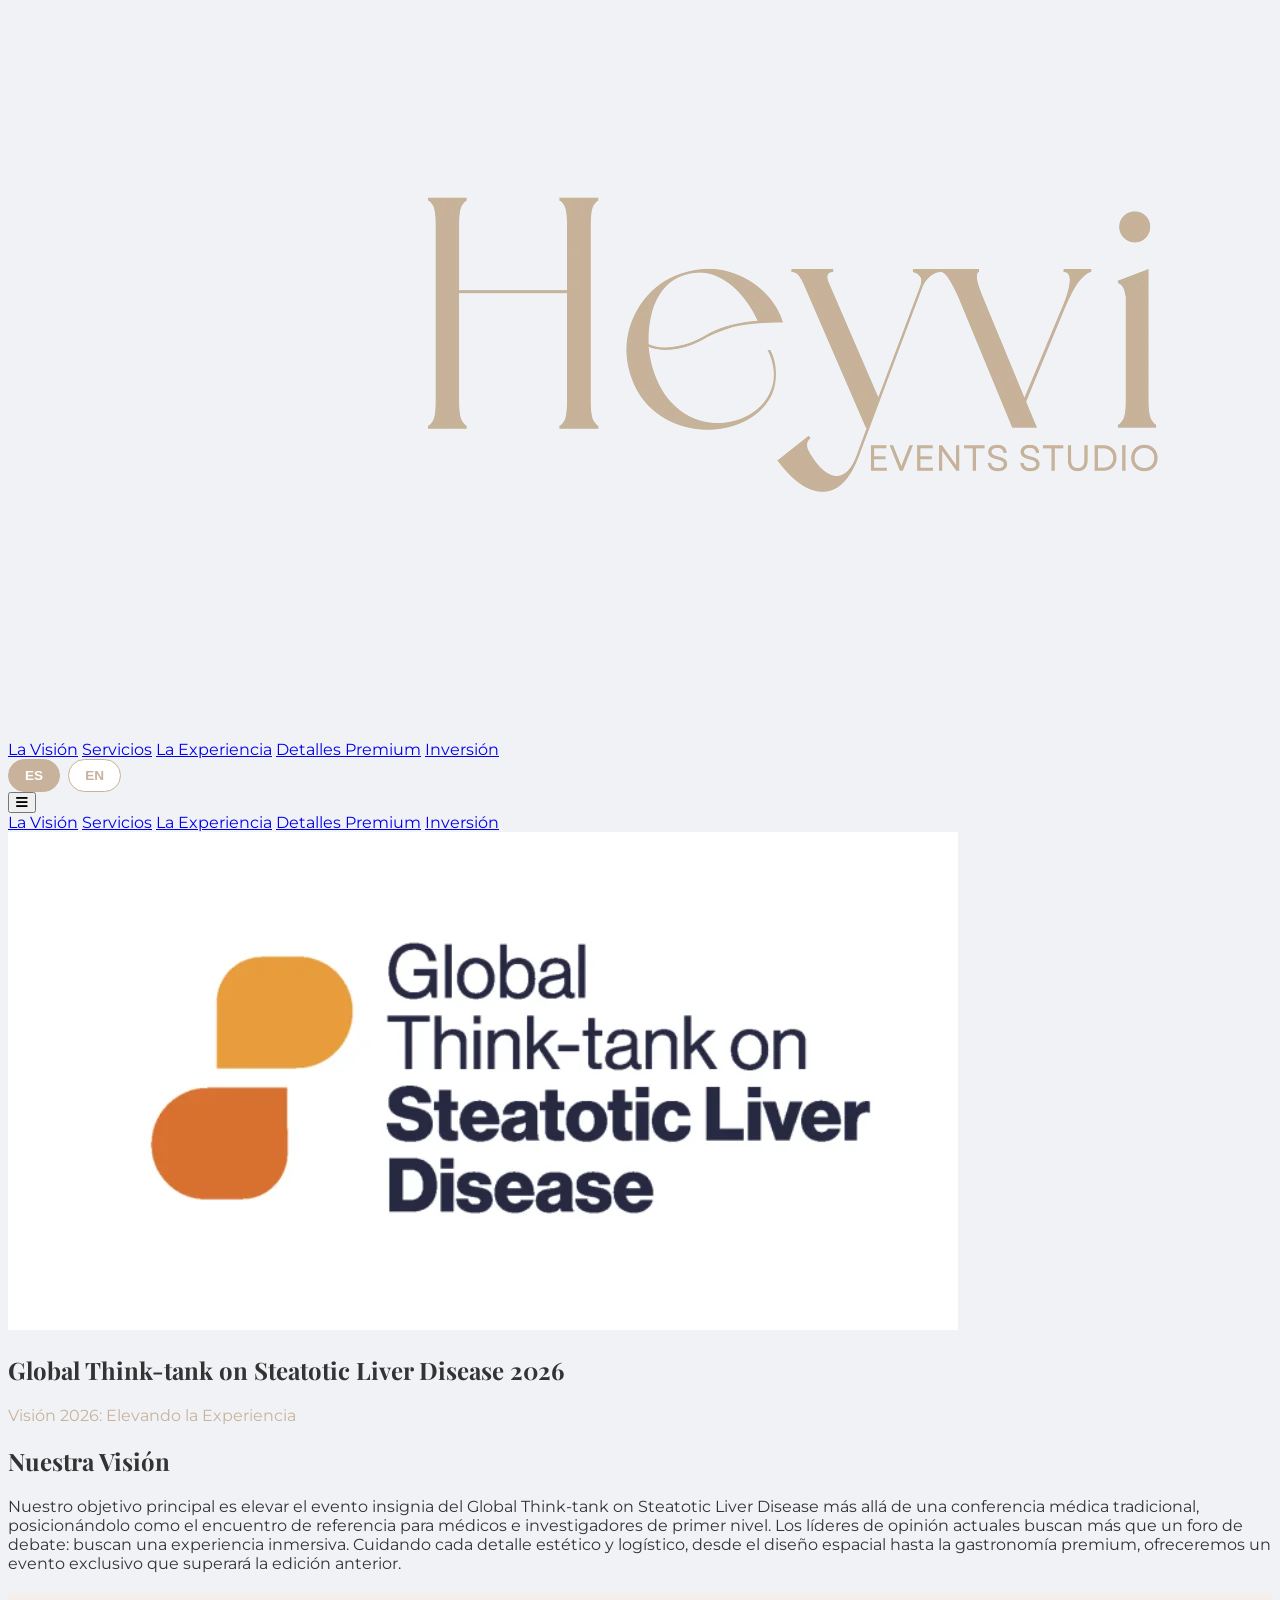
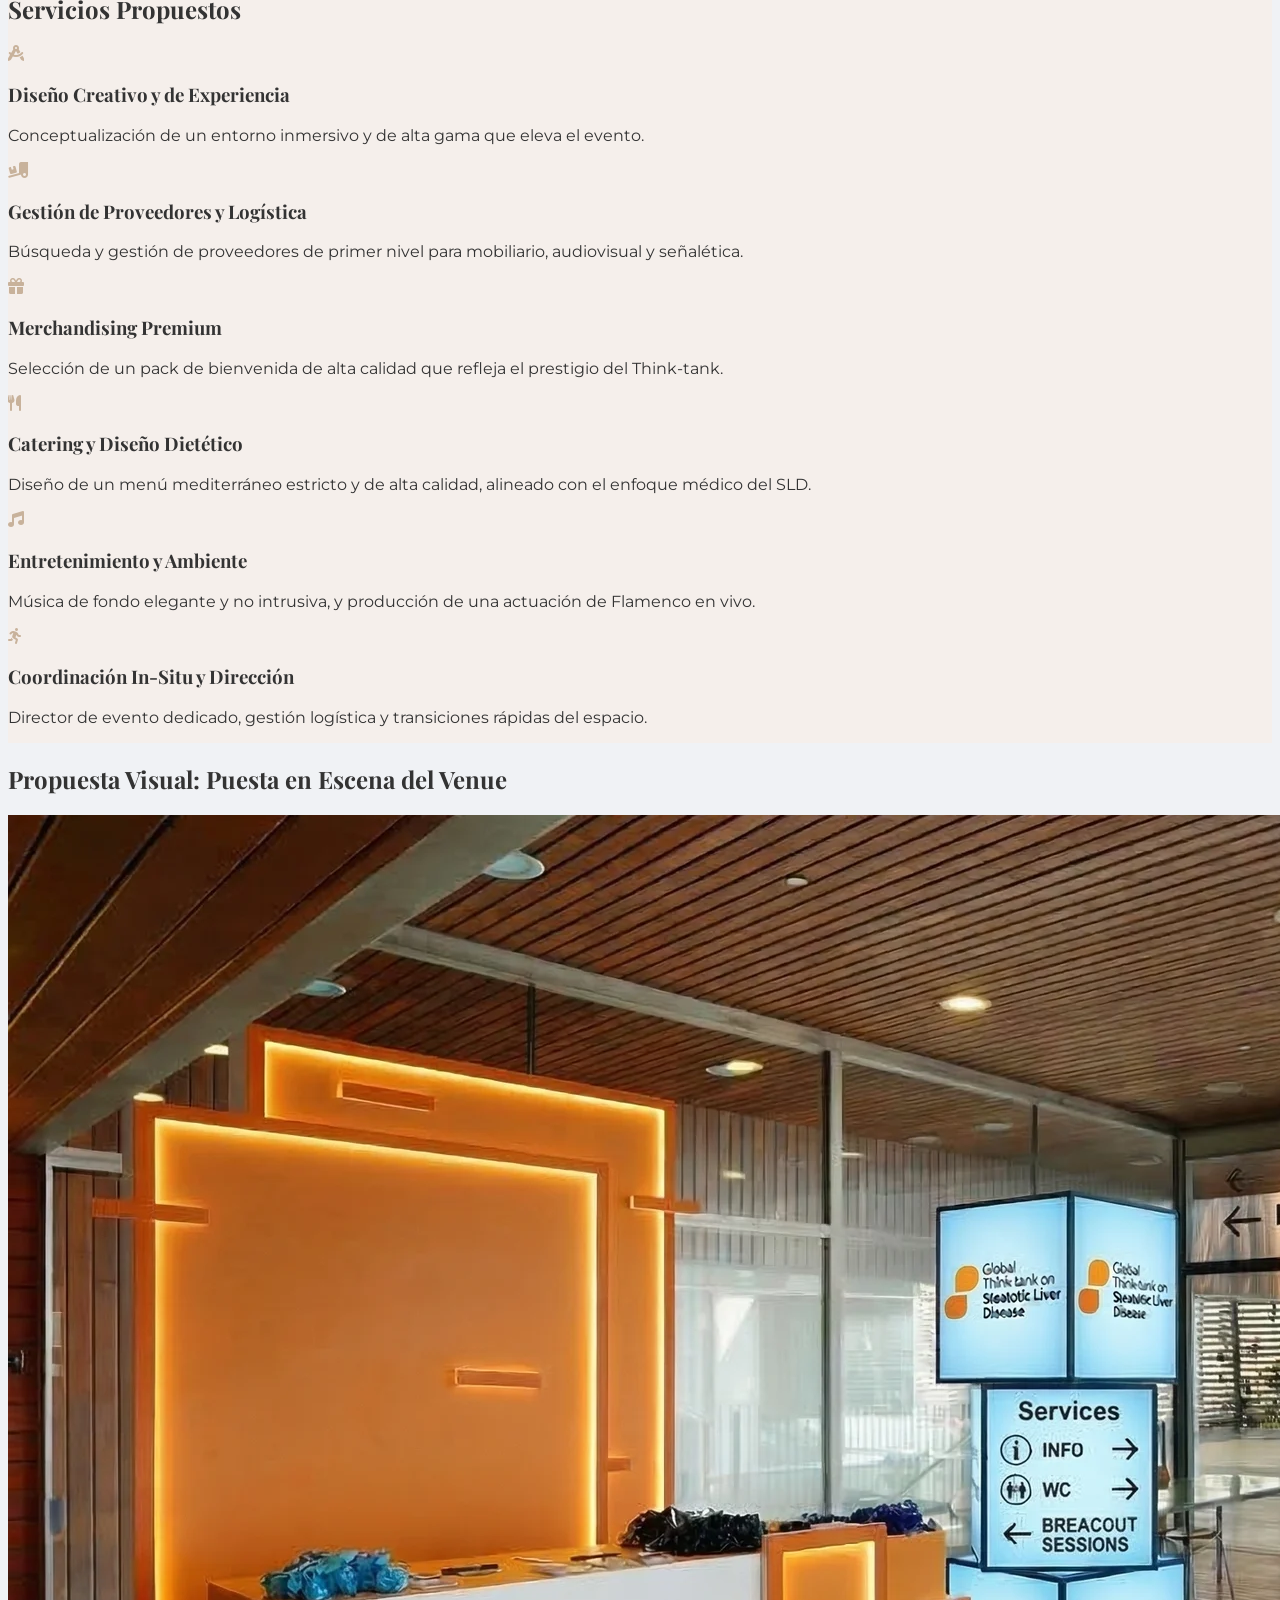
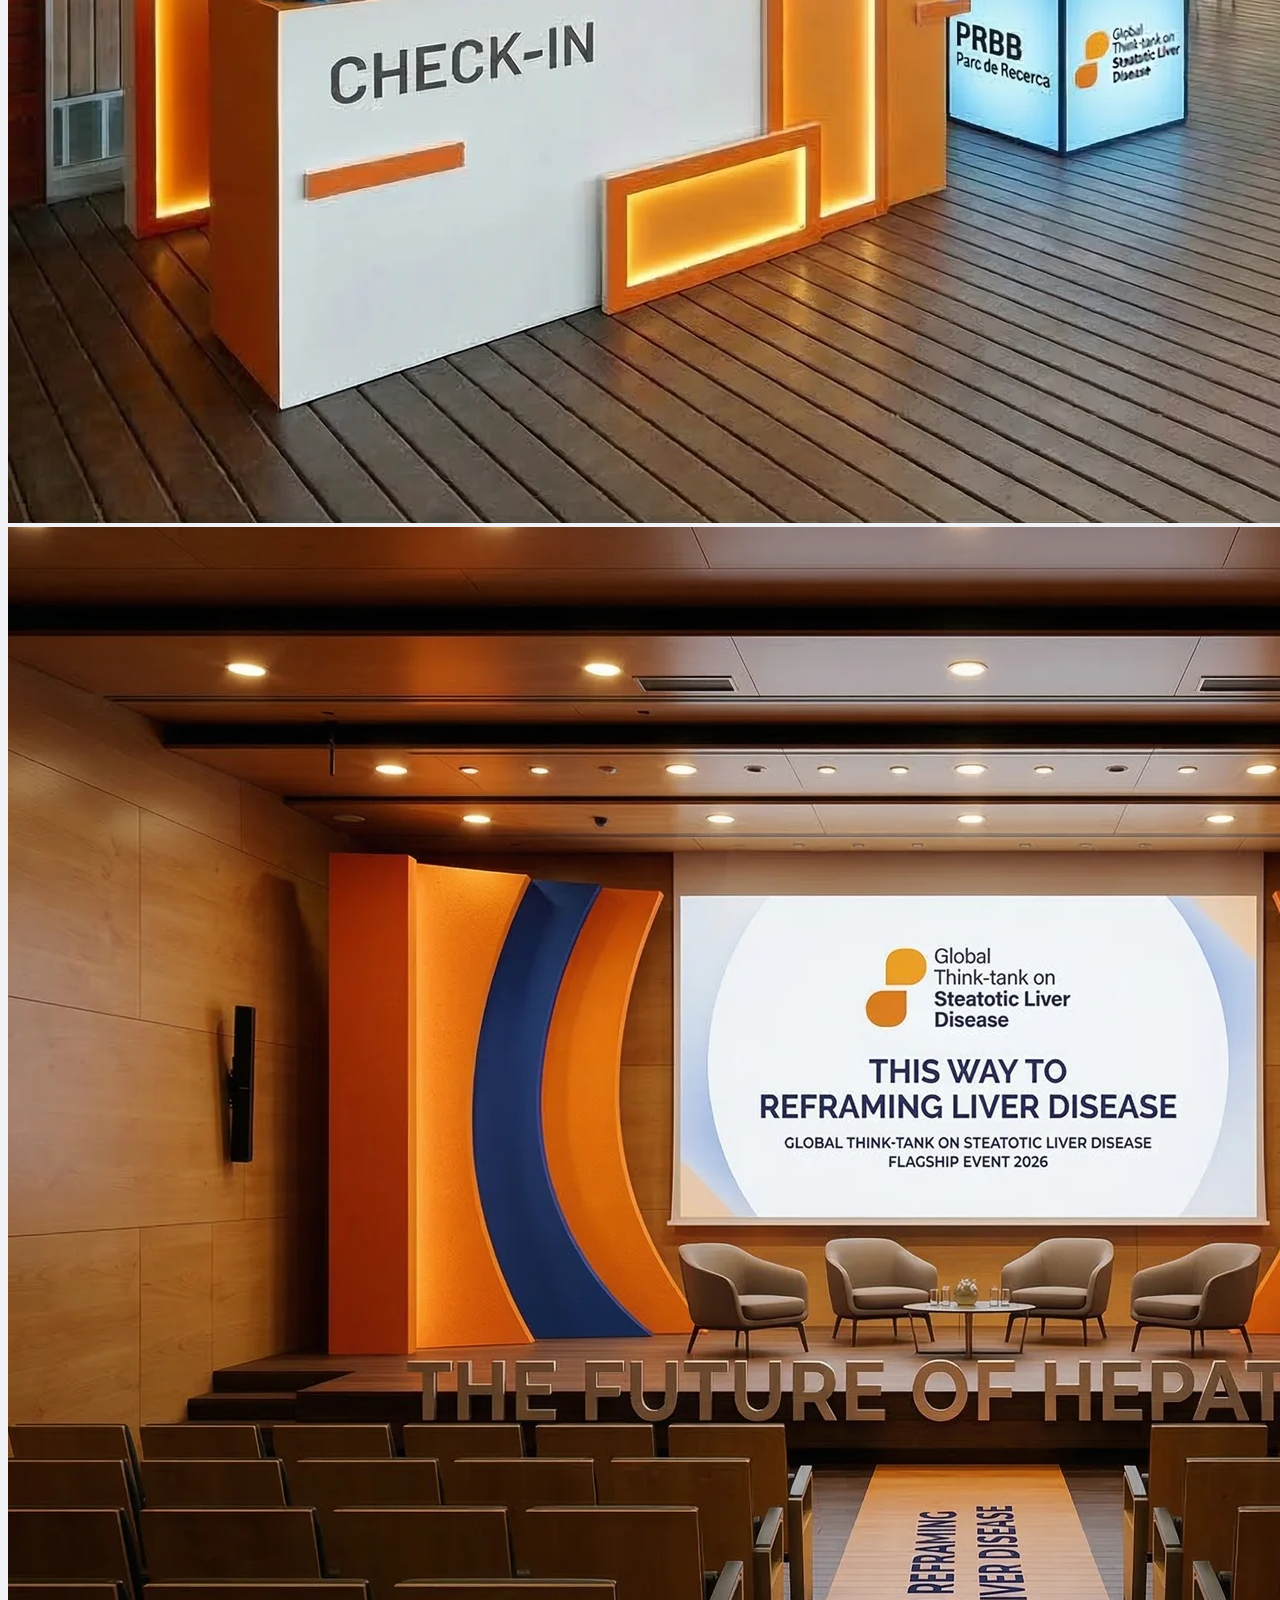
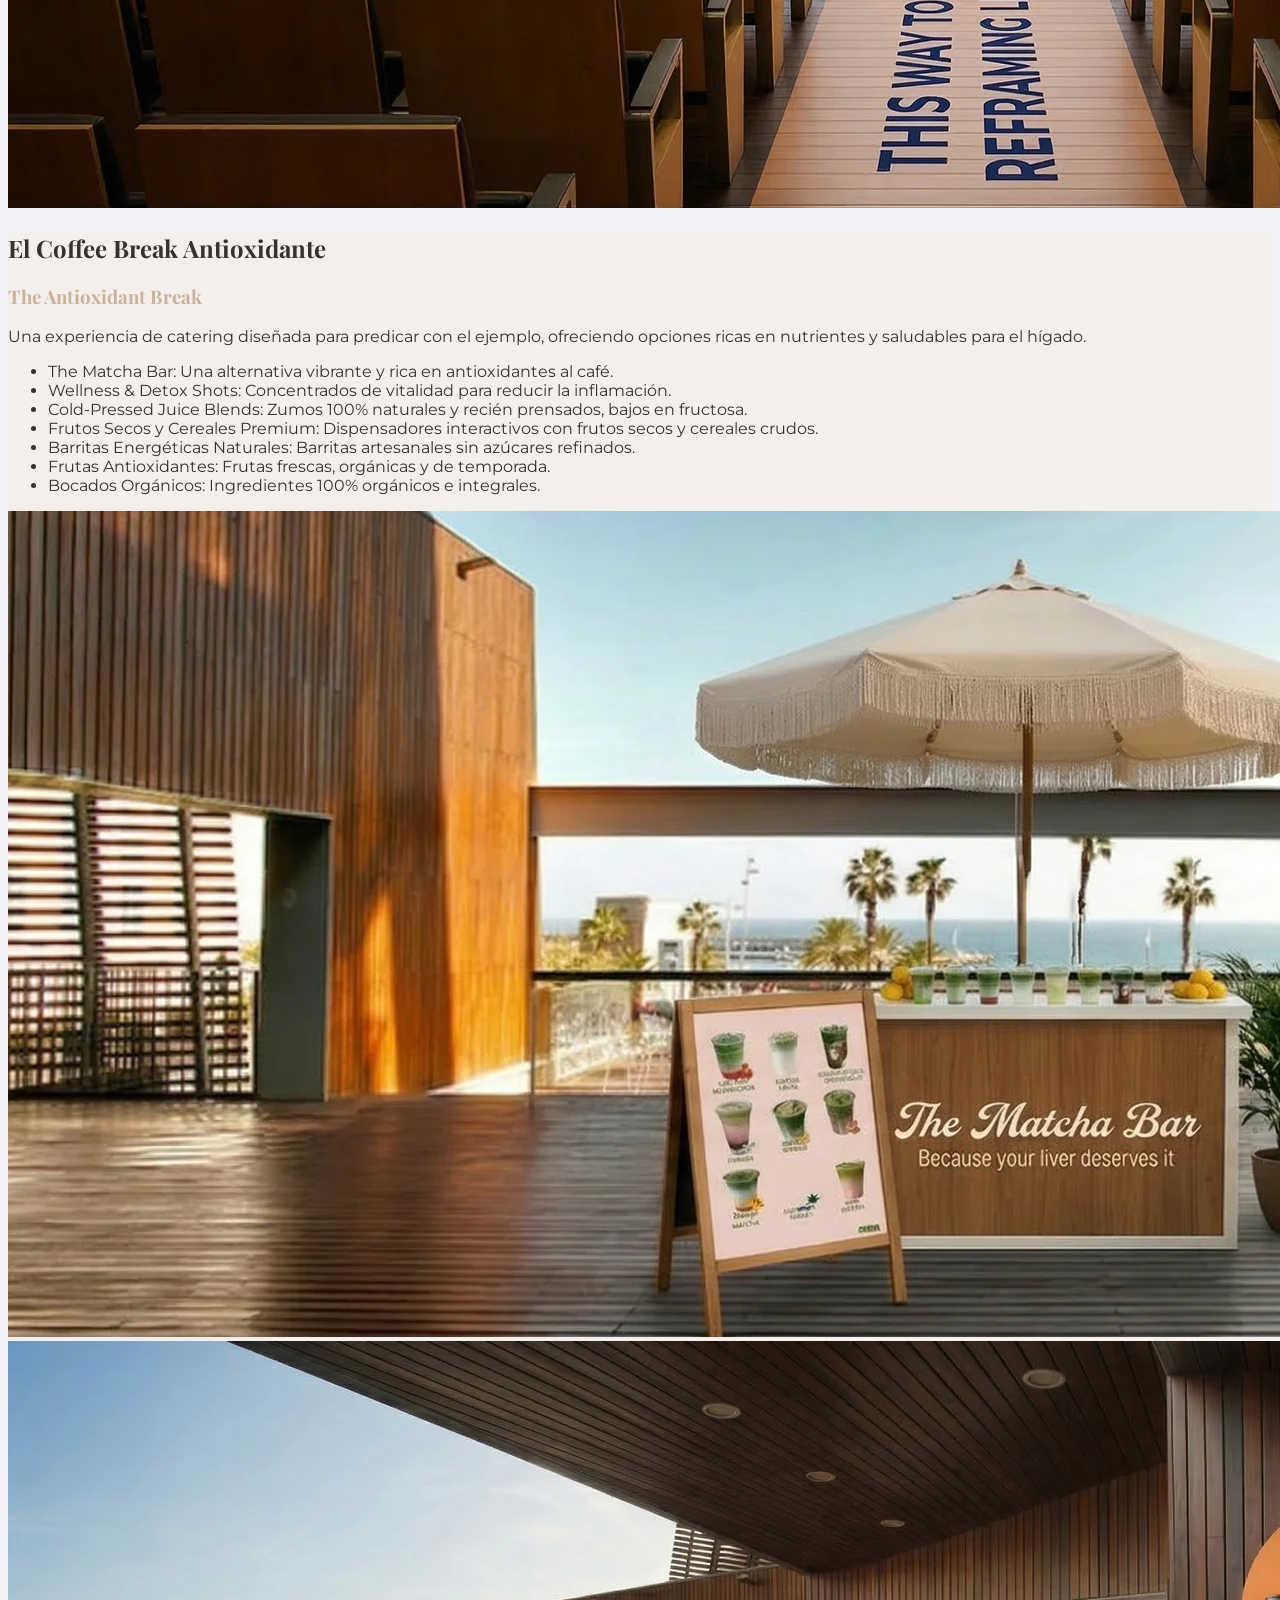
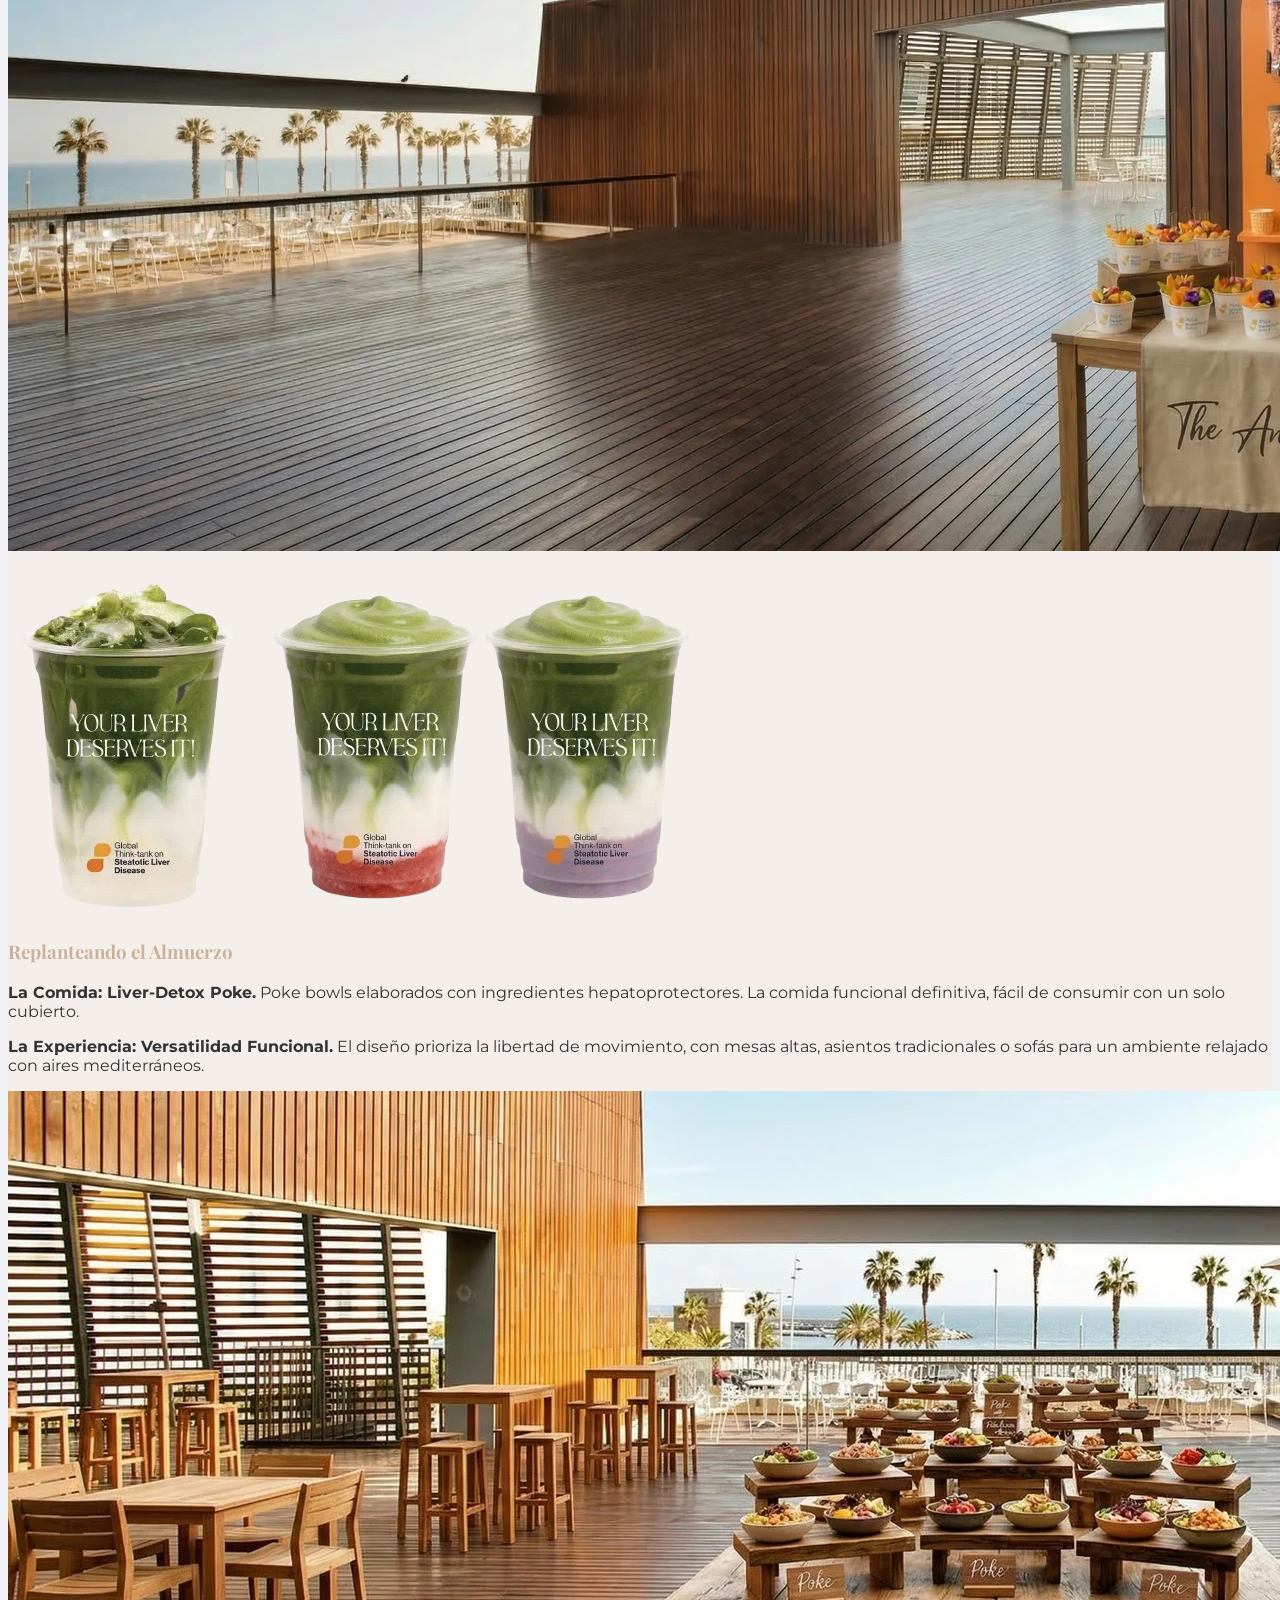
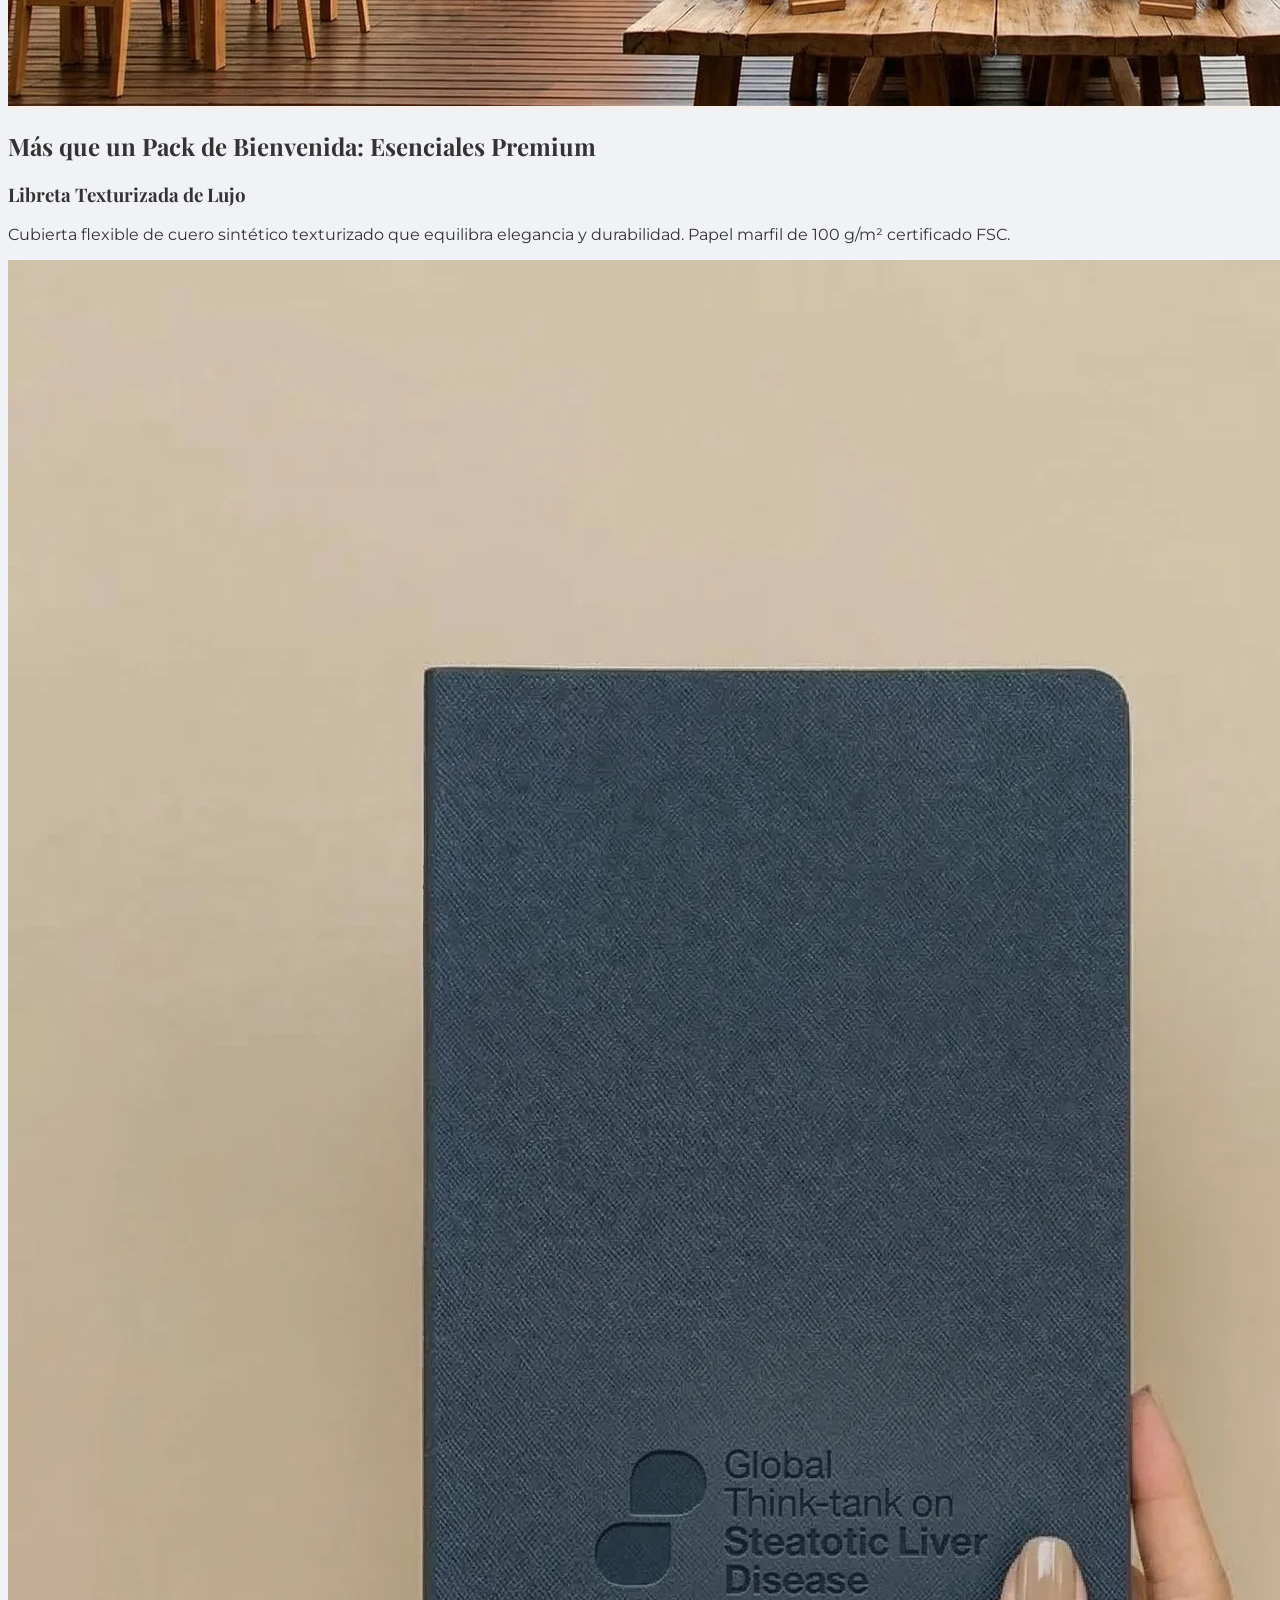
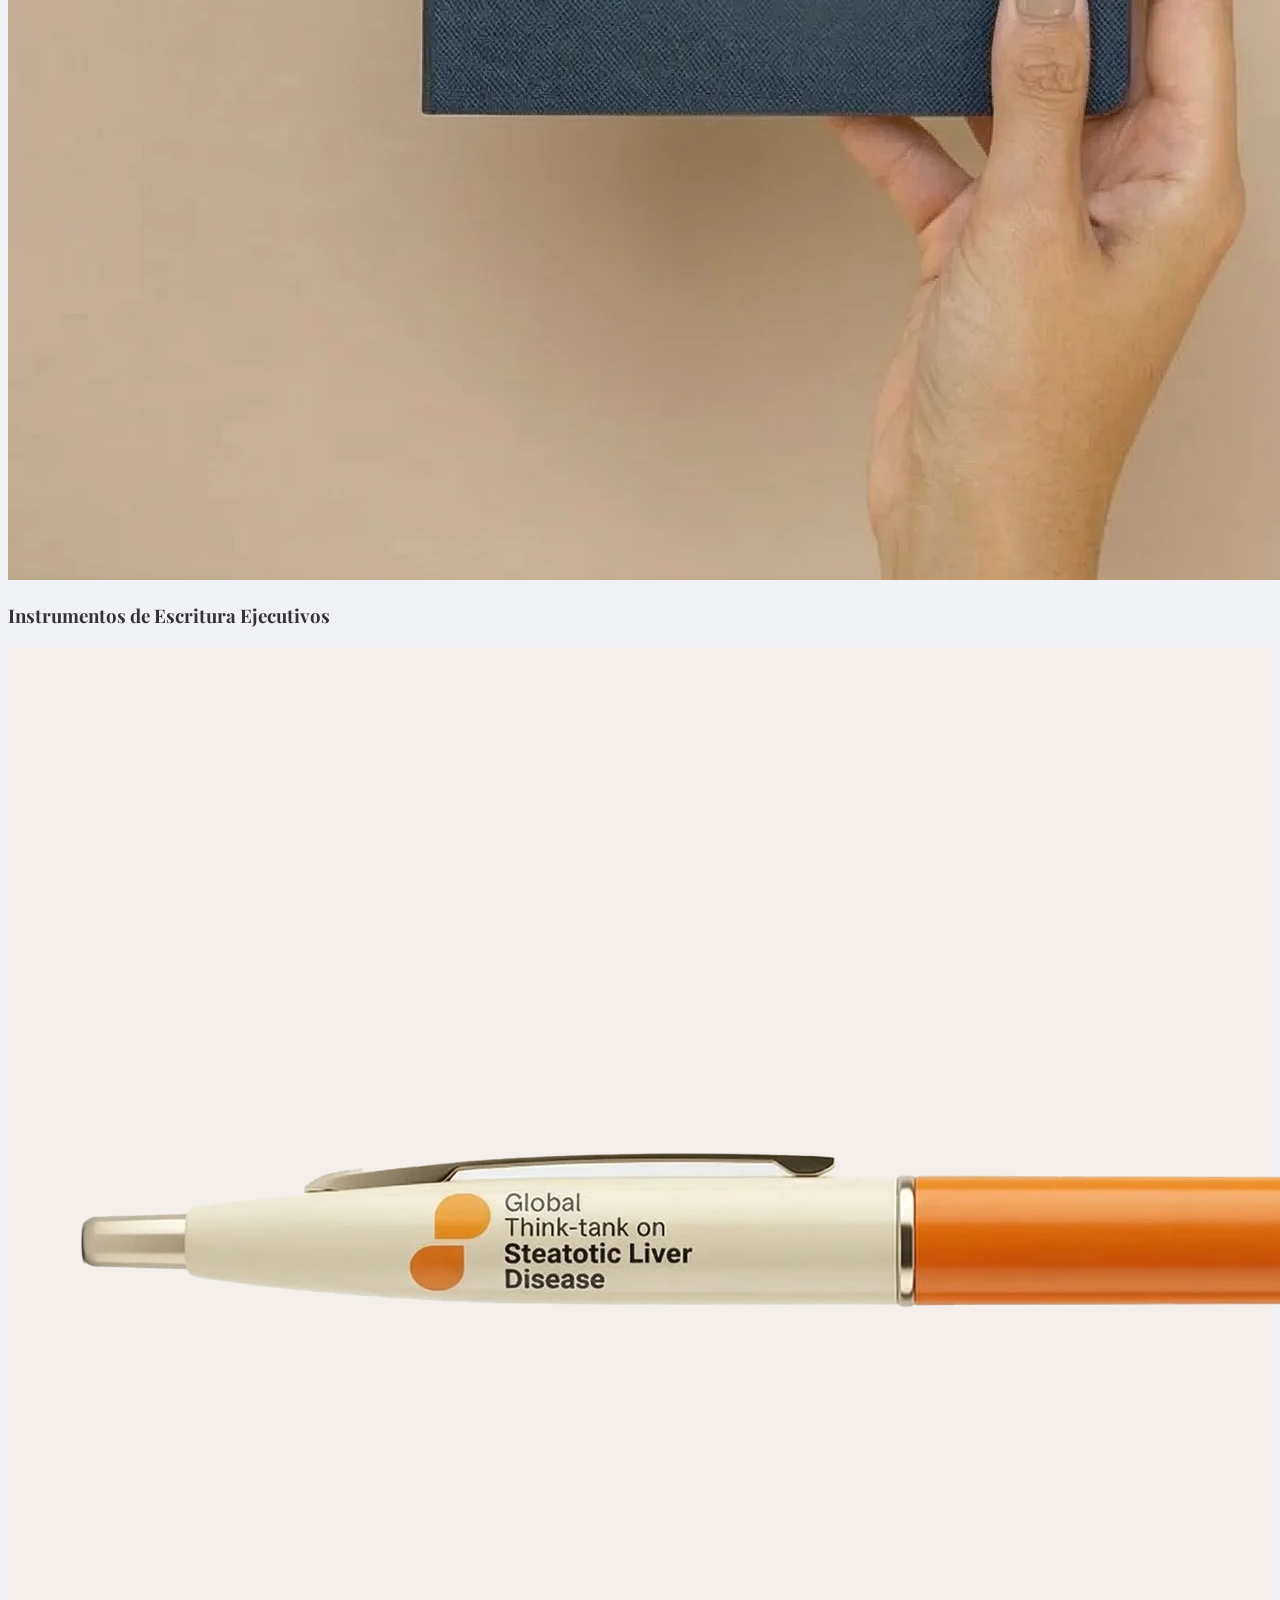
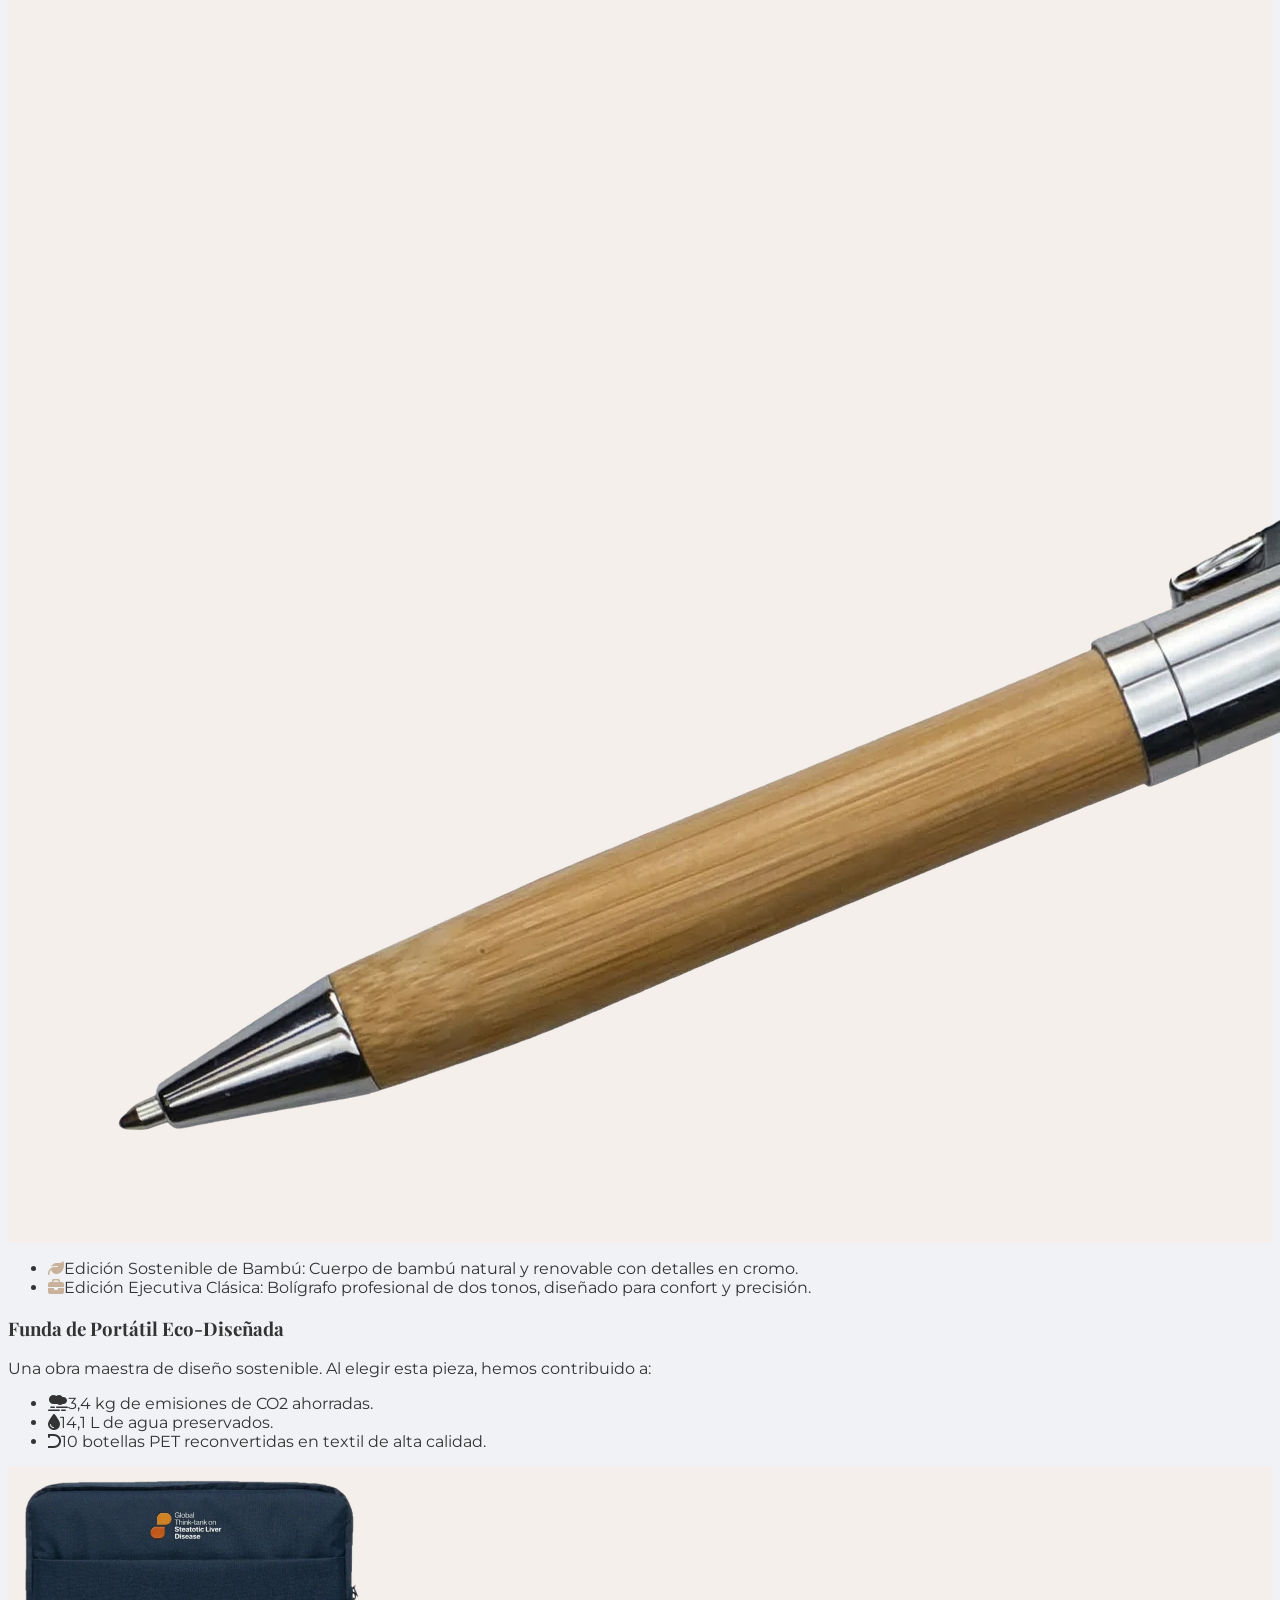
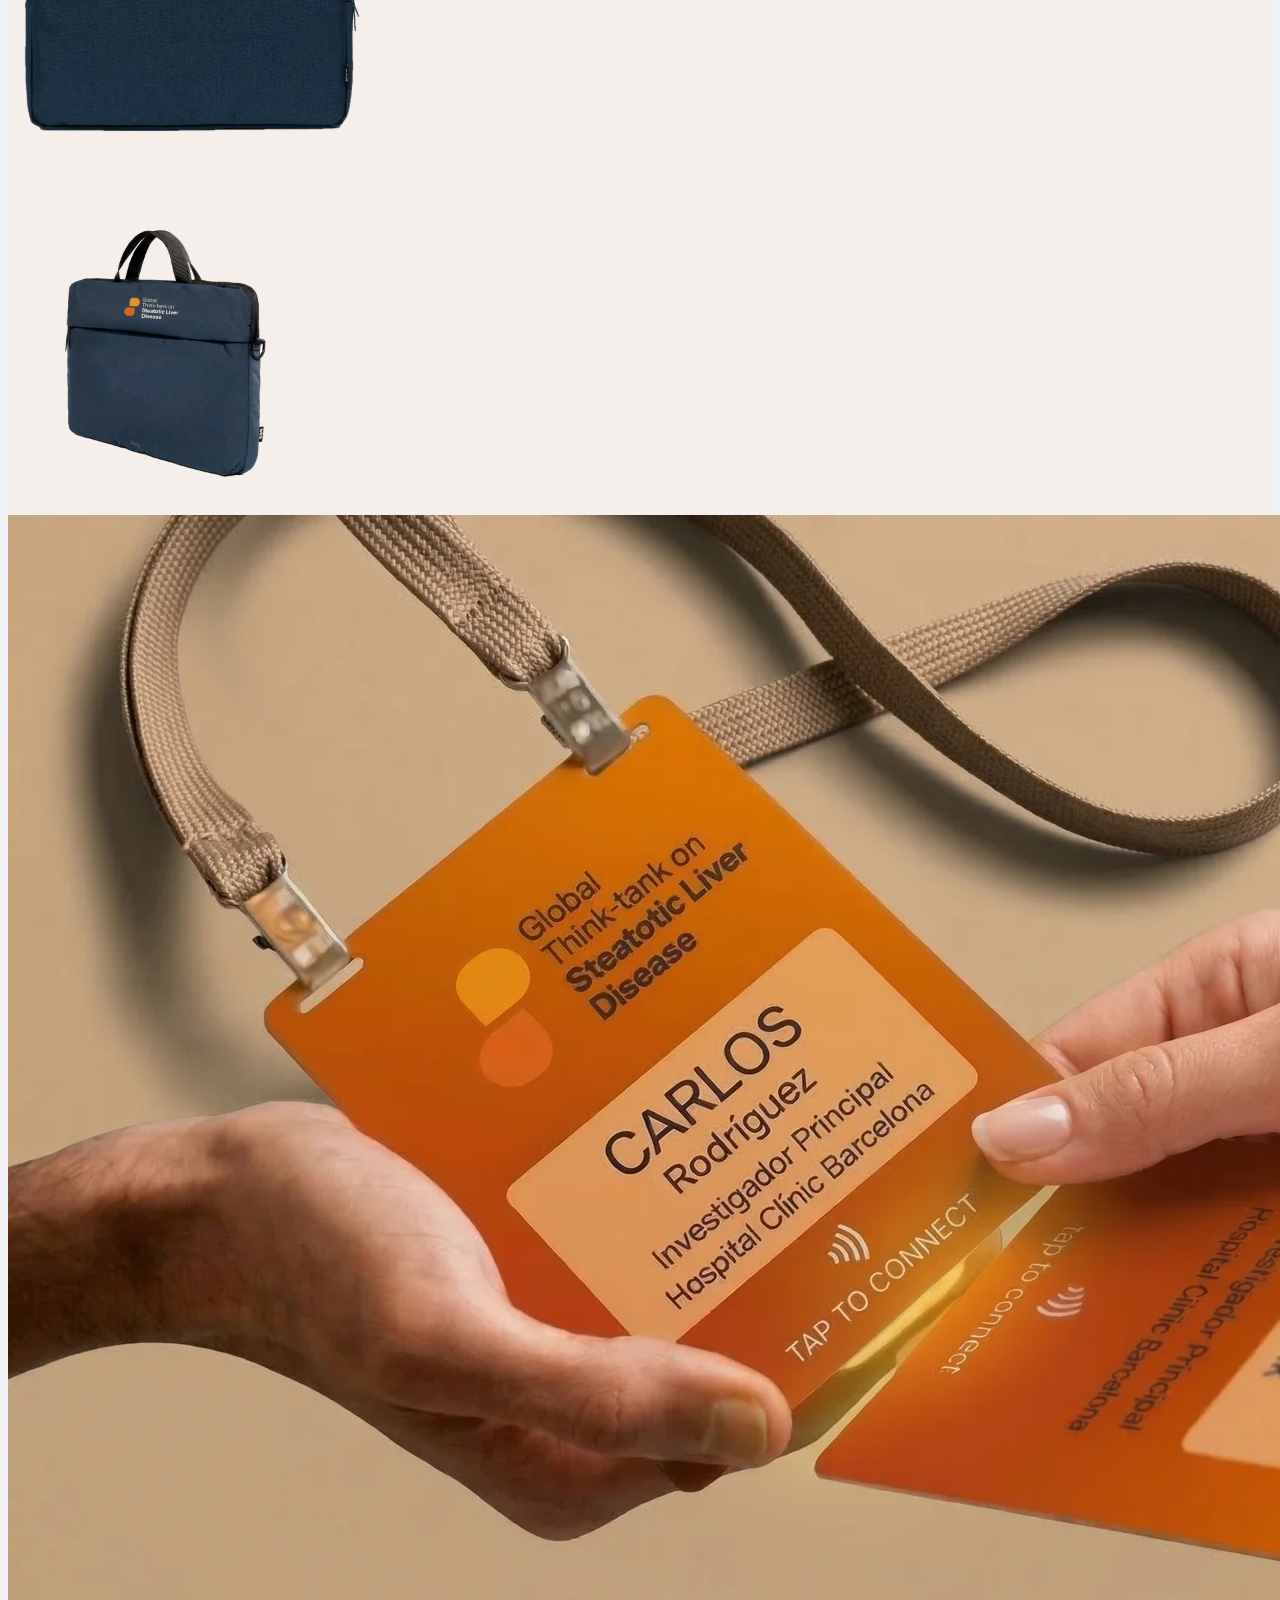
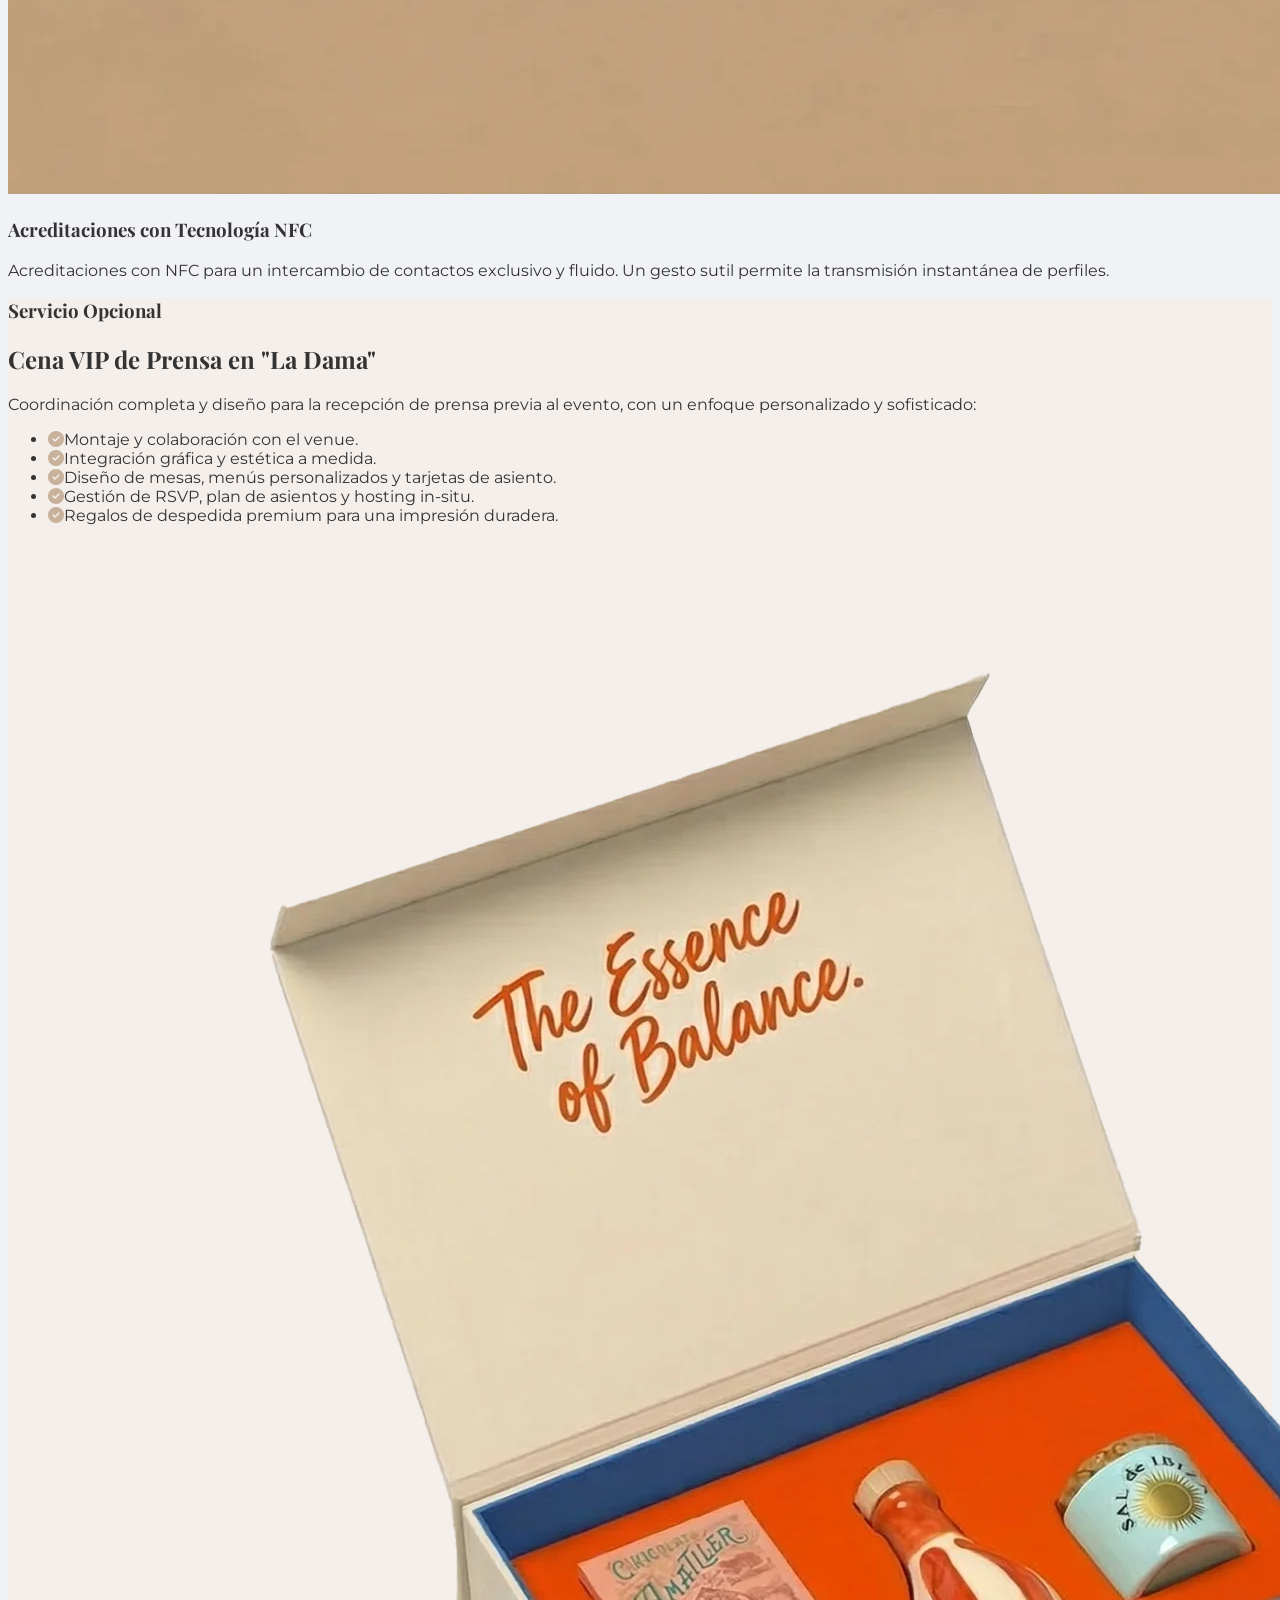
==== index.html @ f517fd7b "v1 propuesta" ====
<!DOCTYPE html>
<html lang="es" class="scroll-smooth">

<head>
    <meta charset="UTF-8">
    <meta name="viewport" content="width=device-width, initial-scale=1.0">
    <title>Propuesta de Evento | Global Think-tank on Steatotic Liver Disease 2026 - HEYVI</title>
    <script src="https://cdn.tailwindcss.com"></script>
    <link
        href="https://fonts.googleapis.com/css2?family=Playfair+Display:ital,wght@0,400;0,600;0,700;1,400&family=Montserrat:wght@300;400;500;600;700&display=swap"
        rel="stylesheet">
    <link rel="stylesheet" href="https://cdnjs.cloudflare.com/ajax/libs/font-awesome/6.4.0/css/all.min.css">
    <link rel="stylesheet" href="css/style.css?v=3">
</head>

<body class="antialiased">

    <!-- HEADER -->
    <header class="bg-white/80 backdrop-blur-md shadow-sm sticky top-0 z-50">
        <div class="container mx-auto px-6 py-3 flex justify-between items-center">
            <a href="#">
                <img src="img/heyvi-logo.webp?v=3" alt="HEYVI Logo" class="h-28">
            </a>
            <nav class="hidden md:flex items-center space-x-8">
                <a href="#vision" class="text-gray-600 hover:text-heyvi transition-colors" data-i18n="nav_vision">La
                    Visión</a>
                <a href="#services" class="text-gray-600 hover:text-heyvi transition-colors"
                    data-i18n="nav_services">Servicios</a>
                <a href="#experience" class="text-gray-600 hover:text-heyvi transition-colors"
                    data-i18n="nav_experience">La Experiencia</a>
                <a href="#premium" class="text-gray-600 hover:text-heyvi transition-colors"
                    data-i18n="nav_premium">Detalles Premium</a>
                <a href="#investment" class="text-gray-600 hover:text-heyvi transition-colors"
                    data-i18n="nav_investment">Inversión</a>
            </nav>
            <div class="lang-switch">
                <button id="lang-es" class="active">ES</button>
                <button id="lang-en">EN</button>
            </div>
            <button id="mobile-menu-btn" class="md:hidden">
                <i class="fas fa-bars text-2xl"></i>
            </button>
        </div>
        <!-- Mobile menu -->
        <nav id="mobile-menu" class="hidden md:hidden bg-white border-t border-gray-100 px-6 py-4 space-y-3">
            <a href="#vision" class="block text-gray-600 hover:text-heyvi transition-colors" data-i18n="nav_vision">La
                Visión</a>
            <a href="#services" class="block text-gray-600 hover:text-heyvi transition-colors"
                data-i18n="nav_services">Servicios</a>
            <a href="#experience" class="block text-gray-600 hover:text-heyvi transition-colors"
                data-i18n="nav_experience">La Experiencia</a>
            <a href="#premium" class="block text-gray-600 hover:text-heyvi transition-colors"
                data-i18n="nav_premium">Detalles Premium</a>
            <a href="#investment" class="block text-gray-600 hover:text-heyvi transition-colors"
                data-i18n="nav_investment">Inversión</a>
        </nav>
    </header>

    <main>
        <!-- HERO SECTION -->
        <section id="hero" class="relative text-center py-20 md:py-32 px-4 bg-white">
            <div class="absolute top-0 left-0 w-full h-full bg-cover bg-center opacity-5"
                style="background-image: url('img/evento/Escenario.webp?v=3');"></div>
            <div class="relative z-10 max-w-4xl mx-auto">
                <img src="img/evento/Logo evento.webp?v=3" alt="Global Think-tank Logo"
                    class="h-32 md:h-40 mx-auto mb-6">
                <h1 class="section-title text-4xl md:text-6xl font-bold text-gray-900 mb-4">Global Think-tank on
                    Steatotic Liver Disease 2026</h1>
                <p class="text-xl md:text-2xl text-heyvi italic" data-i18n="hero_subtitle">Visión 2026: Elevando la
                    Experiencia</p>
            </div>
        </section>

        <!-- THE VISION -->
        <section id="vision" class="py-20 px-6 bg-white">
            <div class="max-w-4xl mx-auto text-center">
                <h2 class="section-title text-3xl md:text-4xl font-bold mb-6" data-i18n="vision_title">Nuestra Visión
                </h2>
                <p class="text-lg text-gray-600 leading-relaxed" data-i18n="vision_text">
                    Nuestro objetivo principal es elevar el evento insignia del Global Think-tank on Steatotic Liver
                    Disease más allá de una conferencia médica tradicional, posicionándolo como el encuentro de
                    referencia para médicos e investigadores de primer nivel. Los líderes de opinión actuales buscan más
                    que un foro de debate: buscan una experiencia inmersiva. Cuidando cada detalle estético y logístico,
                    desde el diseño espacial hasta la gastronomía premium, ofreceremos un evento exclusivo que superará
                    la edición anterior.
                </p>
            </div>
        </section>

        <!-- CORE SERVICES -->
        <section id="services" class="py-20 px-6 bg-background-light">
            <div class="max-w-6xl mx-auto">
                <h2 class="section-title text-3xl md:text-4xl font-bold text-center mb-12" data-i18n="services_title">
                    Servicios Propuestos</h2>
                <div class="grid md:grid-cols-2 lg:grid-cols-3 gap-8">
                    <div class="service-card bg-white p-8 rounded-lg shadow-sm">
                        <i class="fas fa-drafting-compass text-3xl text-heyvi mb-4"></i>
                        <h3 class="text-xl font-semibold mb-2" data-i18n="svc_design_title">Diseño Creativo y de
                            Experiencia</h3>
                        <p class="text-gray-600" data-i18n="svc_design_text">Conceptualización de un entorno inmersivo y
                            de alta gama que eleva el evento.</p>
                    </div>
                    <div class="service-card bg-white p-8 rounded-lg shadow-sm">
                        <i class="fas fa-truck-loading text-3xl text-heyvi mb-4"></i>
                        <h3 class="text-xl font-semibold mb-2" data-i18n="svc_logistics_title">Gestión de Proveedores y
                            Logística</h3>
                        <p class="text-gray-600" data-i18n="svc_logistics_text">Búsqueda y gestión de proveedores de
                            primer nivel para mobiliario, audiovisual y señalética.</p>
                    </div>
                    <div class="service-card bg-white p-8 rounded-lg shadow-sm">
                        <i class="fas fa-gift text-3xl text-heyvi mb-4"></i>
                        <h3 class="text-xl font-semibold mb-2" data-i18n="svc_merch_title">Merchandising Premium</h3>
                        <p class="text-gray-600" data-i18n="svc_merch_text">Selección de un pack de bienvenida de alta
                            calidad que refleja el prestigio del Think-tank.</p>
                    </div>
                    <div class="service-card bg-white p-8 rounded-lg shadow-sm">
                        <i class="fas fa-utensils text-3xl text-heyvi mb-4"></i>
                        <h3 class="text-xl font-semibold mb-2" data-i18n="svc_catering_title">Catering y Diseño
                            Dietético</h3>
                        <p class="text-gray-600" data-i18n="svc_catering_text">Diseño de un menú mediterráneo estricto y
                            de alta calidad, alineado con el enfoque médico del SLD.</p>
                    </div>
                    <div class="service-card bg-white p-8 rounded-lg shadow-sm">
                        <i class="fas fa-music text-3xl text-heyvi mb-4"></i>
                        <h3 class="text-xl font-semibold mb-2" data-i18n="svc_ambiance_title">Entretenimiento y Ambiente
                        </h3>
                        <p class="text-gray-600" data-i18n="svc_ambiance_text">Música de fondo elegante y no intrusiva,
                            y producción de una actuación de Flamenco en vivo.</p>
                    </div>
                    <div class="service-card bg-white p-8 rounded-lg shadow-sm">
                        <i class="fas fa-running text-3xl text-heyvi mb-4"></i>
                        <h3 class="text-xl font-semibold mb-2" data-i18n="svc_onsite_title">Coordinación In-Situ y
                            Dirección</h3>
                        <p class="text-gray-600" data-i18n="svc_onsite_text">Director de evento dedicado, gestión
                            logística y transiciones rápidas del espacio.</p>
                    </div>
                </div>
            </div>
        </section>

        <!-- VISUAL PROPOSAL -->
        <section id="visuals" class="py-20 px-6 bg-white">
            <div class="max-w-6xl mx-auto">
                <h2 class="section-title text-3xl md:text-4xl font-bold text-center mb-12" data-i18n="visuals_title">
                    Propuesta Visual: Puesta en Escena del Venue</h2>
                <div class="grid grid-cols-1 md:grid-cols-2 gap-8 items-stretch">
                    <div class="rounded-lg overflow-hidden shadow-lg">
                        <img src="img/evento/Ingreso.webp?v=3" alt="Propuesta de ingreso al evento"
                            class="w-full h-full object-cover cursor-pointer lightbox-trigger">
                    </div>
                    <div class="rounded-lg overflow-hidden shadow-lg">
                        <img src="img/evento/Escenario.webp?v=3" alt="Propuesta de escenario"
                            class="w-full h-full object-cover cursor-pointer lightbox-trigger">
                    </div>
                </div>
            </div>
        </section>

        <!-- CATERING EXPERIENCE -->
        <section id="experience" class="py-20 px-6 bg-background-light">
            <div class="max-w-6xl mx-auto">
                <h2 class="section-title text-3xl md:text-4xl font-bold text-center mb-12" data-i18n="experience_title">
                    El Coffee Break Antioxidante</h2>

                <!-- Antioxidant Break -->
                <div class="grid md:grid-cols-2 gap-12 items-center mb-16">
                    <div>
                        <h3 class="section-title text-2xl text-heyvi mb-4">The Antioxidant Break</h3>
                        <p class="mb-4" data-i18n="antioxidant_intro">Una experiencia de catering diseñada para predicar
                            con el ejemplo, ofreciendo opciones ricas en nutrientes y saludables para el hígado.</p>
                        <ul class="list-disc list-inside text-gray-600 space-y-2">
                            <li><span class="font-semibold">The Matcha Bar:</span> <span data-i18n="matcha_desc">Una
                                    alternativa vibrante y rica en antioxidantes al café.</span></li>
                            <li><span class="font-semibold">Wellness & Detox Shots:</span> <span
                                    data-i18n="shots_desc">Concentrados de vitalidad para reducir la inflamación.</span>
                            </li>
                            <li><span class="font-semibold">Cold-Pressed Juice Blends:</span> <span
                                    data-i18n="juice_desc">Zumos 100% naturales y recién prensados, bajos en
                                    fructosa.</span></li>
                            <li><span class="font-semibold" data-i18n="nuts_label">Frutos Secos y Cereales
                                    Premium:</span>
                                <span data-i18n="nuts_desc">Dispensadores interactivos con frutos secos y cereales
                                    crudos.</span>
                            </li>
                            <li><span class="font-semibold" data-i18n="bars_label">Barritas Energéticas
                                    Naturales:</span>
                                <span data-i18n="bars_desc">Barritas artesanales sin azúcares refinados.</span>
                            </li>
                            <li><span class="font-semibold" data-i18n="fruit_label">Frutas Antioxidantes:</span>
                                <span data-i18n="fruit_desc">Frutas frescas, orgánicas y de temporada.</span>
                            </li>
                            <li><span class="font-semibold" data-i18n="organic_label">Bocados Orgánicos:</span>
                                <span data-i18n="organic_desc">Ingredientes 100% orgánicos e integrales.</span>
                            </li>
                        </ul>
                    </div>
                    <div class="grid grid-cols-2 gap-4">
                        <div class="aspect-square rounded-lg overflow-hidden shadow-md">
                            <img src="img/evento/Matcha Bar.webp?v=3" alt="Matcha Bar"
                                class="w-full h-full object-cover cursor-pointer lightbox-trigger">
                        </div>
                        <div class="aspect-square rounded-lg overflow-hidden shadow-md">
                            <img src="img/evento/Coffee Break.webp?v=3" alt="Mesa de Coffee Break"
                                class="w-full h-full object-cover" style="object-position: right;">
                        </div>
                        <div class="col-span-2 aspect-[2/1] rounded-lg overflow-hidden shadow-md">
                            <img src="img/evento/Matchas.webp?v=3" alt="Vasos de Matcha"
                                class="w-full h-full object-cover cursor-pointer lightbox-trigger">
                        </div>
                    </div>
                </div>

                <!-- Lunch -->
                <div class="grid md:grid-cols-2 gap-12 items-center">
                    <div class="md:order-2">
                        <h3 class="section-title text-2xl text-heyvi mb-4" data-i18n="lunch_title">Replanteando el
                            Almuerzo</h3>
                        <p class="mb-2"><strong class="text-gray-900" data-i18n="lunch_food_label">La Comida:
                                Liver-Detox Poke.</strong> <span data-i18n="lunch_food_text">Poke bowls elaborados con
                                ingredientes hepatoprotectores. La comida funcional definitiva, fácil de consumir con un
                                solo cubierto.</span></p>
                        <p><strong class="text-gray-900" data-i18n="lunch_exp_label">La Experiencia: Versatilidad
                                Funcional.</strong> <span data-i18n="lunch_exp_text">El diseño prioriza la libertad de
                                movimiento, con mesas altas, asientos tradicionales o sofás para un ambiente relajado
                                con aires mediterráneos.</span></p>
                    </div>
                    <div class="md:order-1">
                        <div class="rounded-lg overflow-hidden shadow-xl">
                            <img src="img/evento/Lunch.webp?v=3" alt="Zona de almuerzo"
                                class="w-full object-cover cursor-pointer lightbox-trigger">
                        </div>
                    </div>
                </div>
            </div>
        </section>

        <!-- PREMIUM ESSENTIALS -->
        <section id="premium" class="py-20 px-6 bg-white">
            <div class="max-w-6xl mx-auto">
                <h2 class="section-title text-3xl md:text-4xl font-bold text-center mb-12" data-i18n="premium_title">Más
                    que un Pack de Bienvenida: Esenciales Premium</h2>

                <!-- Notebook + Pens side by side -->
                <div class="grid md:grid-cols-2 gap-12 items-start">
                    <!-- Notebook column -->
                    <div>
                        <h3 class="section-title text-2xl mb-4" data-i18n="notebook_title">Libreta Texturizada de Lujo
                        </h3>
                        <p class="text-gray-600 mb-4" data-i18n="notebook_text">Cubierta flexible de cuero sintético
                            texturizado que equilibra elegancia y durabilidad. Papel marfil de 100 g/m² certificado FSC.
                        </p>
                        <div class="rounded-lg overflow-hidden shadow-lg">
                            <img src="img/evento/Notebook.webp?v=3" alt="Libreta texturizada"
                                class="w-full object-cover cursor-pointer lightbox-trigger">
                        </div>
                    </div>
                    <!-- Pens column -->
                    <div>
                        <h3 class="section-title text-2xl mb-4" data-i18n="pens_title">Instrumentos de Escritura
                            Ejecutivos</h3>
                        <div class="flex flex-col gap-4 mb-4">
                            <div class="rounded-lg overflow-hidden shadow-md flex items-center justify-center p-6"
                                style="background-color: var(--color-beige-light);">
                                <img src="img/evento/Birome.webp?v=3" alt="Bolígrafo Clásico"
                                    class="w-full max-w-md object-contain cursor-pointer lightbox-trigger">
                            </div>
                            <div class="rounded-lg overflow-hidden shadow-md flex items-center justify-center p-6"
                                style="background-color: var(--color-beige-light);">
                                <img src="img/evento/Birome 2.webp?v=3" alt="Bolígrafo de Bambú"
                                    class="w-full max-w-md object-contain cursor-pointer lightbox-trigger">
                            </div>
                        </div>
                        <ul class="list-none text-gray-600 space-y-2">
                            <li><i class="fas fa-leaf text-heyvi mr-2"></i><span class="font-semibold"
                                    data-i18n="pen_bamboo_label">Edición Sostenible de Bambú:</span> <span
                                    data-i18n="pen_bamboo_text">Cuerpo de bambú natural y renovable con detalles en
                                    cromo.</span></li>
                            <li><i class="fas fa-briefcase text-heyvi mr-2"></i><span class="font-semibold"
                                    data-i18n="pen_classic_label">Edición Ejecutiva Clásica:</span> <span
                                    data-i18n="pen_classic_text">Bolígrafo profesional de dos tonos, diseñado para
                                    confort y precisión.</span></li>
                        </ul>
                    </div>
                </div>

                <!-- Laptop Sleeve -->
                <div class="mt-16">
                    <h3 class="section-title text-2xl mb-4" data-i18n="sleeve_title">Funda de Portátil Eco-Diseñada</h3>
                    <p class="text-gray-600 mb-4" data-i18n="sleeve_text">Una obra maestra de diseño sostenible. Al
                        elegir esta pieza, hemos contribuido a:</p>
                    <ul class="list-none text-gray-600 space-y-2 mb-8">
                        <li><i class="fas fa-smog text-gray-500 mr-2"></i><span data-i18n="sleeve_co2">3,4 kg de
                                emisiones de CO2 ahorradas.</span></li>
                        <li><i class="fas fa-tint text-blue-400 mr-2"></i><span data-i18n="sleeve_water">14,1 L de agua
                                preservados.</span></li>
                        <li><i class="fab fa-dyalog text-green-500 mr-2"></i><span data-i18n="sleeve_pet">10 botellas
                                PET reconvertidas en textil de alta calidad.</span></li>
                    </ul>
                    <div class="grid grid-cols-2 gap-6">
                        <div class="rounded-lg overflow-hidden shadow-lg flex items-center justify-center p-6"
                            style="background-color: var(--color-beige-light);">
                            <img src="img/evento/Funda Ordenador.webp?v=3" alt="Funda de ordenador"
                                class="w-full object-contain cursor-pointer lightbox-trigger"
                                style="max-height: 320px;">
                        </div>
                        <div class="rounded-lg overflow-hidden shadow-lg flex items-center justify-center p-6"
                            style="background-color: var(--color-beige-light);">
                            <img src="img/evento/Porta Ordenador.webp?v=3" alt="Porta ordenador"
                                class="w-full object-contain cursor-pointer lightbox-trigger"
                                style="max-height: 320px;">
                        </div>
                    </div>
                </div>

                <!-- NFC Badges -->
                <div class="grid md:grid-cols-2 gap-12 items-center mt-16">
                    <div class="rounded-lg overflow-hidden shadow-lg">
                        <img src="img/evento/Badge.webp?v=3" alt="Acreditaciones NFC"
                            class="w-full object-cover cursor-pointer lightbox-trigger">
                    </div>
                    <div>
                        <h3 class="section-title text-2xl mb-4" data-i18n="badge_title">Acreditaciones con Tecnología
                            NFC</h3>
                        <p class="text-gray-600" data-i18n="badge_text">Acreditaciones con NFC para un intercambio de
                            contactos exclusivo y fluido. Un gesto sutil permite la transmisión instantánea de perfiles.
                        </p>
                    </div>
                </div>
            </div>
        </section>

        <!-- VIP ADD-ON -->
        <section id="addon" class="py-20 px-6 bg-background-light">
            <div class="max-w-5xl mx-auto md:flex items-center gap-12">
                <div class="md:w-1/2">
                    <h3 class="text-xl font-bold uppercase tracking-wider text-gray-500" data-i18n="addon_label">
                        Servicio Opcional</h3>
                    <h2 class="section-title text-3xl md:text-4xl font-bold mb-6" data-i18n="addon_title">Cena VIP de
                        Prensa en "La Dama"</h2>
                    <p class="text-gray-600 leading-relaxed mb-6" data-i18n="addon_text">Coordinación completa y diseño
                        para la recepción de prensa previa al evento, con un enfoque personalizado y sofisticado:</p>
                    <ul class="space-y-2 text-gray-700">
                        <li><i class="fas fa-check-circle text-heyvi mr-2"></i><span data-i18n="addon_1">Montaje y
                                colaboración con el venue.</span></li>
                        <li><i class="fas fa-check-circle text-heyvi mr-2"></i><span data-i18n="addon_2">Integración
                                gráfica y estética a medida.</span></li>
                        <li><i class="fas fa-check-circle text-heyvi mr-2"></i><span data-i18n="addon_3">Diseño de
                                mesas, menús personalizados y tarjetas de asiento.</span></li>
                        <li><i class="fas fa-check-circle text-heyvi mr-2"></i><span data-i18n="addon_4">Gestión de
                                RSVP, plan de asientos y hosting in-situ.</span></li>
                        <li><i class="fas fa-check-circle text-heyvi mr-2"></i><span data-i18n="addon_5">Regalos de
                                despedida premium para una impresión duradera.</span></li>
                    </ul>
                </div>
                <div class="md:w-1/2 mt-8 md:mt-0">
                    <img src="img/evento/Kit Regalo La Dama.webp?v=3" alt="Kit de regalo para el evento La Dama"
                        class="rounded-lg shadow-xl w-full cursor-pointer lightbox-trigger">
                </div>
            </div>
        </section>

        <!-- INVESTMENT -->
        <section id="investment" class="py-20 px-6 bg-white">
            <div class="max-w-2xl mx-auto text-center">
                <h2 class="section-title text-3xl md:text-4xl font-bold mb-8" data-i18n="investment_title">Inversión
                </h2>
                <div class="investment-card rounded-lg p-8 mb-6">
                    <p class="text-gray-600 uppercase tracking-widest" data-i18n="agency_label">Honorarios de Agencia
                    </p>
                    <p class="text-5xl font-bold section-title my-2">15.200€ <span class="text-2xl text-gray-500">+
                            IVA</span></p>
                    <p class="text-gray-600 text-sm" data-i18n="agency_desc">Incluye gestión de proveedores, diseño de
                        experiencia, Run of Show y Director de Evento + Equipo de 3 (10+ horas).</p>
                </div>
                <div class="investment-card rounded-lg p-8">
                    <p class="text-gray-600 uppercase tracking-widest" data-i18n="vip_label">Servicio Opcional: Cena VIP
                    </p>
                    <p class="text-4xl font-bold section-title my-2">1.600€ <span class="text-xl text-gray-500">+
                            IVA</span></p>
                    <p class="text-gray-600 text-sm" data-i18n="vip_desc">Coordinación pre-evento, diseño, gestión de
                        regalos y hosting in-situ.</p>
                </div>
                <div class="text-left mt-8 text-sm text-gray-500">
                    <h4 class="font-semibold text-base text-gray-700 mb-2" data-i18n="terms_title">Condiciones de Pago
                    </h4>
                    <p class="mb-2"><strong class="text-gray-800"
                            data-i18n="terms_transparency_label">Transparencia:</strong> <span
                            data-i18n="terms_transparency_text">Gestionaremos los pagos de todos los proveedores
                            externos y compartiremos las facturas directamente con su equipo.</span></p>
                    <p><strong class="text-gray-800" data-i18n="terms_payment_label">Condiciones de Pago:</strong> <span
                            data-i18n="terms_payment_text">Depósito del 50% a la firma, con el 50% restante a abonar
                            dentro de los 15 días posteriores al evento.</span>
                    </p>
                </div>
            </div>
        </section>
    </main>

    <!-- FOOTER -->
    <footer>
        <!-- Divider line in HEYVI beige -->
        <div class="h-1" style="background-color: var(--color-primary);"></div>
        <!-- Logo Section -->
        <div class="bg-white py-16 flex justify-center">
            <img src="img/heyvi-logo.webp?v=3" alt="HEYVI Logo" class="h-40 md:h-48">
        </div>
        <!-- Text Section -->
        <div class="bg-background-light text-center text-gray-500 text-sm py-8">
            <p class="mb-2" data-i18n="footer_text">Propuesta diseñada con pasión.</p>
            <p>&copy; 2026 HEYVI. <span data-i18n="footer_rights">Todos los derechos reservados.</span></p>
        </div>
    </footer>

    <!-- Lightbox Modal -->
    <div id="lightbox"
        class="fixed inset-0 z-[100] hidden items-center justify-center bg-black/80 backdrop-blur-sm cursor-pointer"
        onclick="closeLightbox()">
        <button
            class="absolute top-6 right-6 text-white text-4xl font-light hover:text-gray-300 transition-colors">&times;</button>
        <img id="lightbox-img" src="" alt="" class="max-w-[90vw] max-h-[90vh] object-contain rounded-lg shadow-2xl"
            onclick="event.stopPropagation()">
    </div>

    <script src="js/main.js?v=3"></script>
</body>

</html>
---- css/style.css ----
/* --- ESTILOS DE IDENTIDAD HEYVI --- */
:root {
    --color-beige: #C8B29B;
    --color-beige-dark: #A68F78;
    --color-beige-light: #F5EFEB;
    --color-text-dark: #333333;
    --color-text-light: #666666;
}

body {
    font-family: 'Montserrat', sans-serif;
    background-color: #f0f2f5;
    color: var(--color-text-dark);
    scroll-behavior: smooth;
}

h1, h2, h3, h4, .serif-font {
    font-family: 'Playfair Display', serif;
}

.text-heyvi { color: var(--color-beige); }
.bg-heyvi { background-color: var(--color-beige); }
.bg-heyvi-light { background-color: var(--color-beige-light); }
.border-heyvi { border-color: var(--color-beige); }
.bg-background-light { background-color: var(--color-beige-light); }

/* Efecto Papel (Card Style) */
.paper-sheet {
    background-color: #ffffff;
    box-shadow: 0 4px 20px rgba(0,0,0,0.05);
    border: 1px solid rgba(200, 178, 155, 0.2);
    position: relative;
    overflow: hidden;
    transition: transform 0.3s ease;
}

/* Decoración sutil en esquinas */
.paper-sheet::before {
    content: '';
    position: absolute;
    top: 0;
    left: 0;
    width: 100%;
    height: 4px;
    background: linear-gradient(90deg, var(--color-beige), #fff);
}

/* Tablas personalizadas */
.budget-table th {
    font-family: 'Playfair Display', serif;
    color: var(--color-text-dark);
    font-weight: 600;
    border-bottom: 2px solid var(--color-beige);
    padding-bottom: 12px;
}
.budget-table td {
    padding: 16px 8px;
    border-bottom: 1px solid #eee;
    font-size: 0.95rem;
}
.budget-table tr:last-child td {
    border-bottom: none;
}

/* Language Switcher */
.lang-switch {
    display: flex;
    gap: 0.5rem;
}

.lang-switch button {
    background-color: white;
    border: 1px solid var(--color-beige);
    color: var(--color-beige);
    padding: 0.5rem 1rem;
    border-radius: 9999px;
    font-weight: 600;
    cursor: pointer;
    transition: all 0.3s ease;
    font-size: 0.85rem;
}

.lang-switch button.active,
.lang-switch button:hover {
    background-color: var(--color-beige);
    color: white;
}

/* Hotel Cards Features */
.feature-icon {
    display: flex;
    flex-direction: column;
    align-items: center;
    gap: 0.25rem;
    font-size: 0.75rem;
    color: var(--color-beige);
    font-weight: 500;
}

.hotel-card-price {
    font-size: 1.5rem;
    color: var(--color-beige);
    font-weight: 500;
}

/* Logo Container in Header */
.logo-container img {
    max-height: 140px;
    width: auto;
}

/* Footer Logo */
.footer-logo img {
    max-height: 120px;
    width: auto;
}

/* Section title font */
.section-title {
    font-family: 'Playfair Display', serif;
}

/* Service cards hover accent */
.service-card {
    position: relative;
    overflow: hidden;
    transition: transform 0.3s ease, box-shadow 0.3s ease;
}
.service-card::before {
    content: '';
    position: absolute;
    top: 0;
    left: 0;
    width: 100%;
    height: 4px;
    background: linear-gradient(90deg, var(--color-beige), transparent);
    opacity: 0;
    transition: opacity 0.3s ease;
}
.service-card:hover::before {
    opacity: 1;
}
.service-card:hover {
    transform: translateY(-2px);
}

/* Image aspect ratio helpers */
.img-cover {
    width: 100%;
    height: 100%;
    object-fit: cover;
}

/* Pen images rotation for better grid fill */
.pen-rotate-left {
    transform: rotate(-15deg) scale(1.1);
}
.pen-rotate-right {
    transform: rotate(15deg) scale(1.1);
}

/* Investment cards */
.investment-card {
    background-color: var(--color-beige-light);
    border: 1px solid rgba(200, 178, 155, 0.3);
    transition: transform 0.3s ease, box-shadow 0.3s ease;
}
.investment-card:hover {
    transform: translateY(-2px);
    box-shadow: 0 8px 30px rgba(200, 178, 155, 0.2);
}

/* --- ESTILOS PARA IMPRESIÓN (PDF) --- */
@media print {
    .lang-switch, nav, button, .no-print {
        display: none !important;
    }
    body {
        background-color: white;
        color: black;
    }
    .paper-sheet {
        box-shadow: none;
        border: 1px solid #eee;
        margin-bottom: 20px;
        page-break-inside: avoid;
    }
    .hero-bg {
        height: auto !important;
        min-height: 300px;
    }
    header {
        box-shadow: none;
    }
    a {
        text-decoration: none;
        color: black;
    }
    /* Asegurar que los colores de fondo se impriman */
    * {
        -webkit-print-color-adjust: exact !important;
        print-color-adjust: exact !important;
    }
}
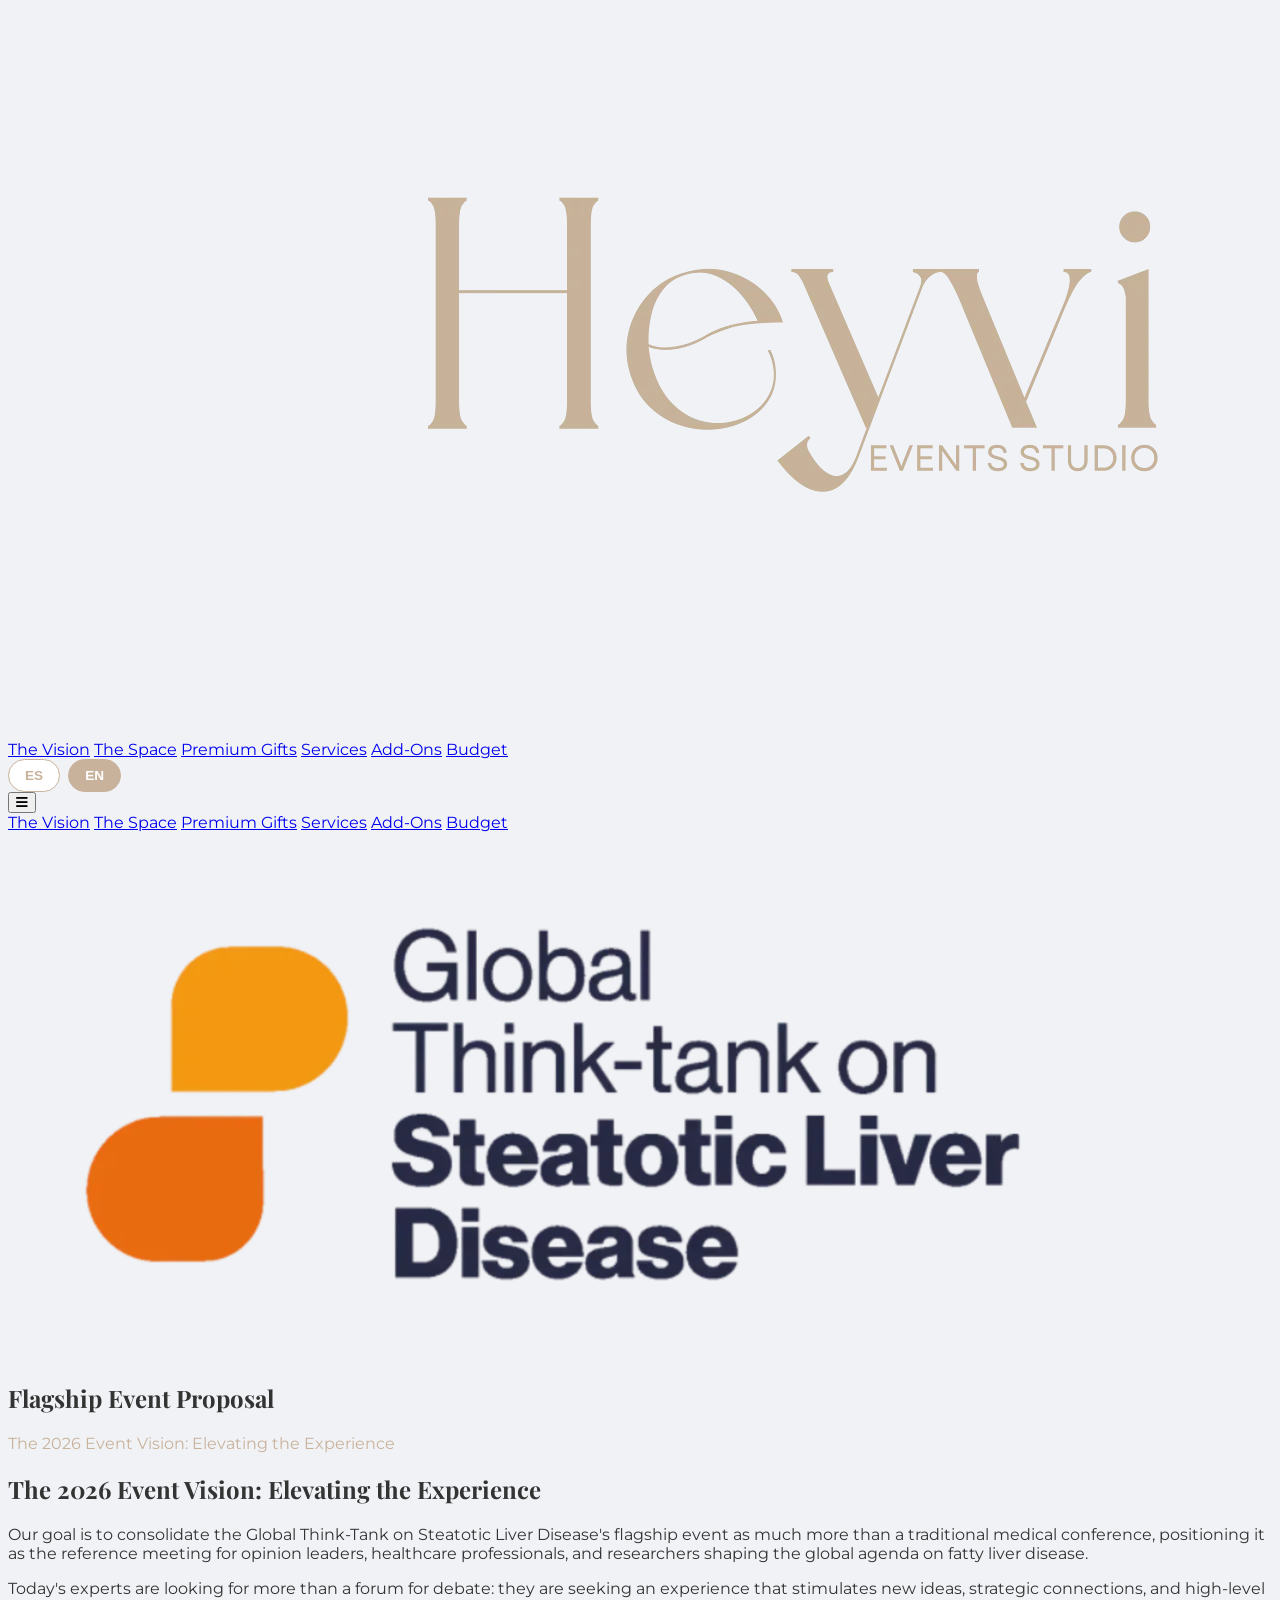
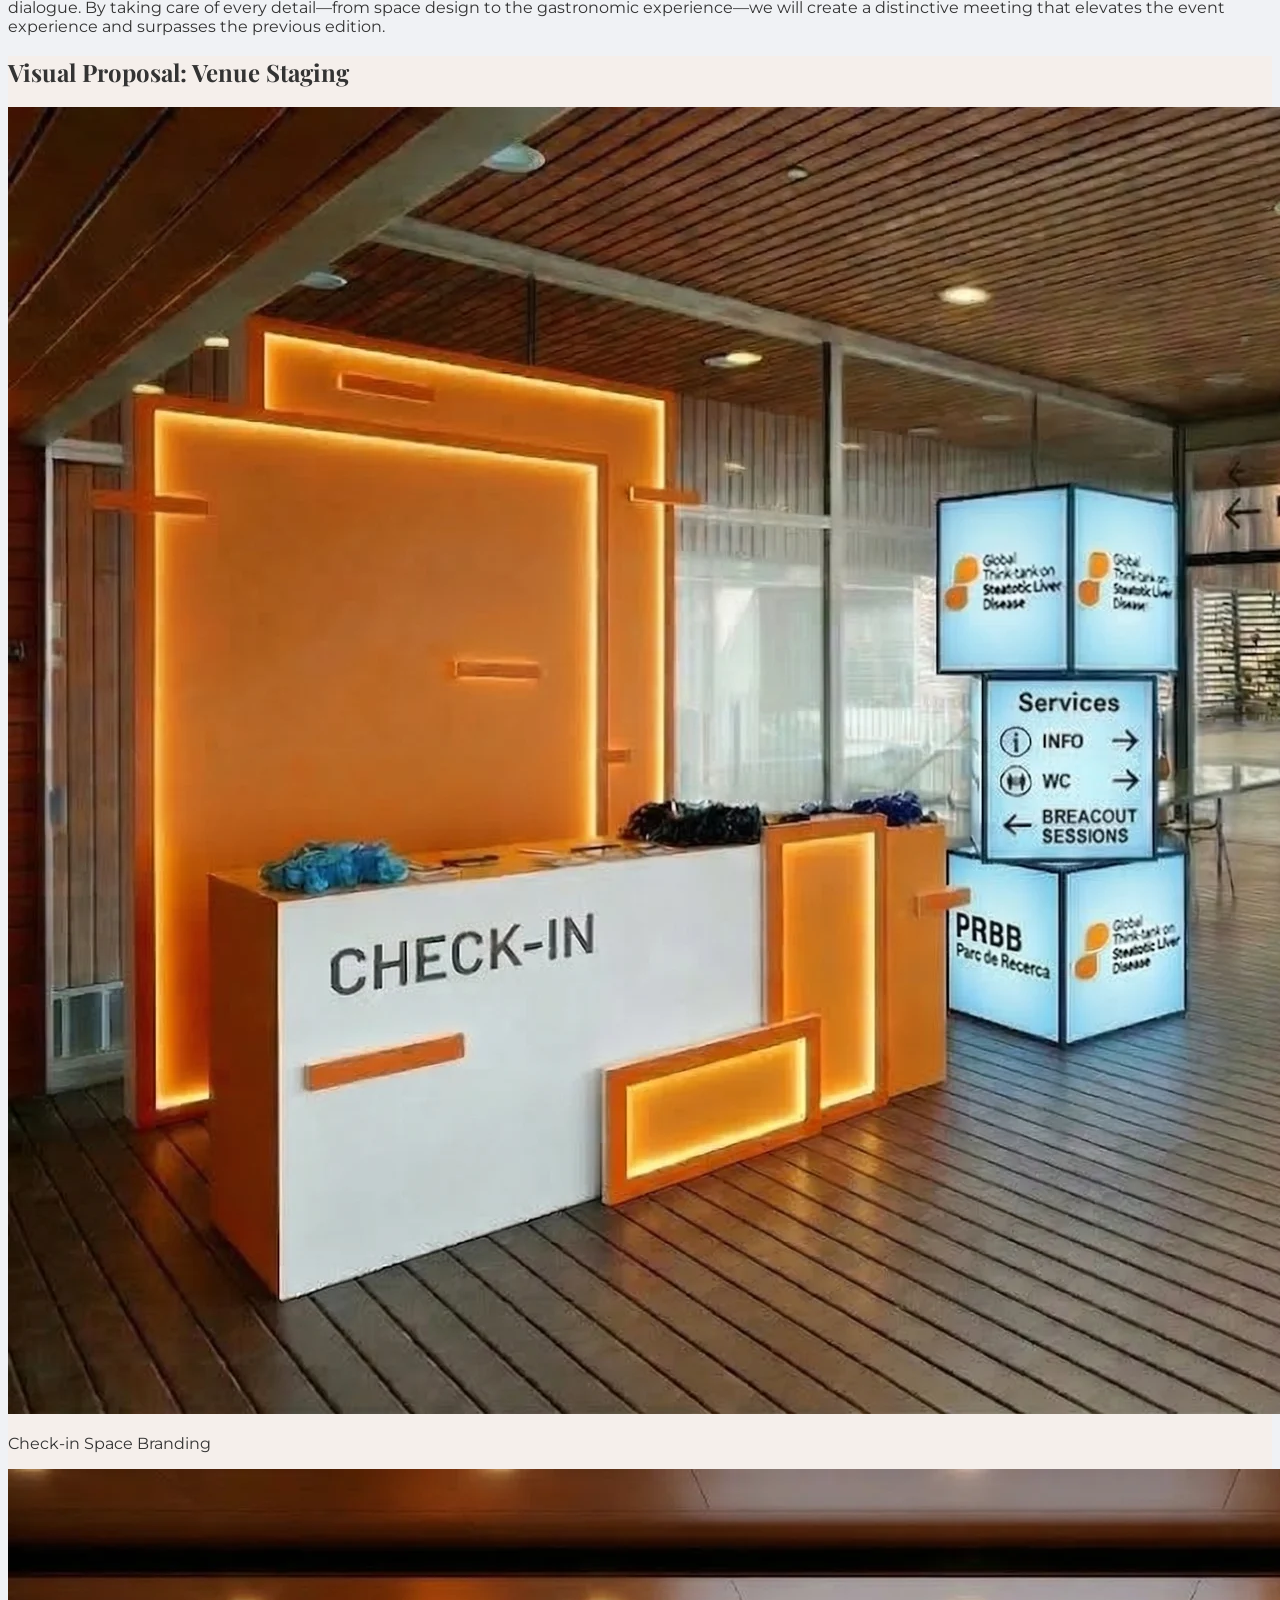
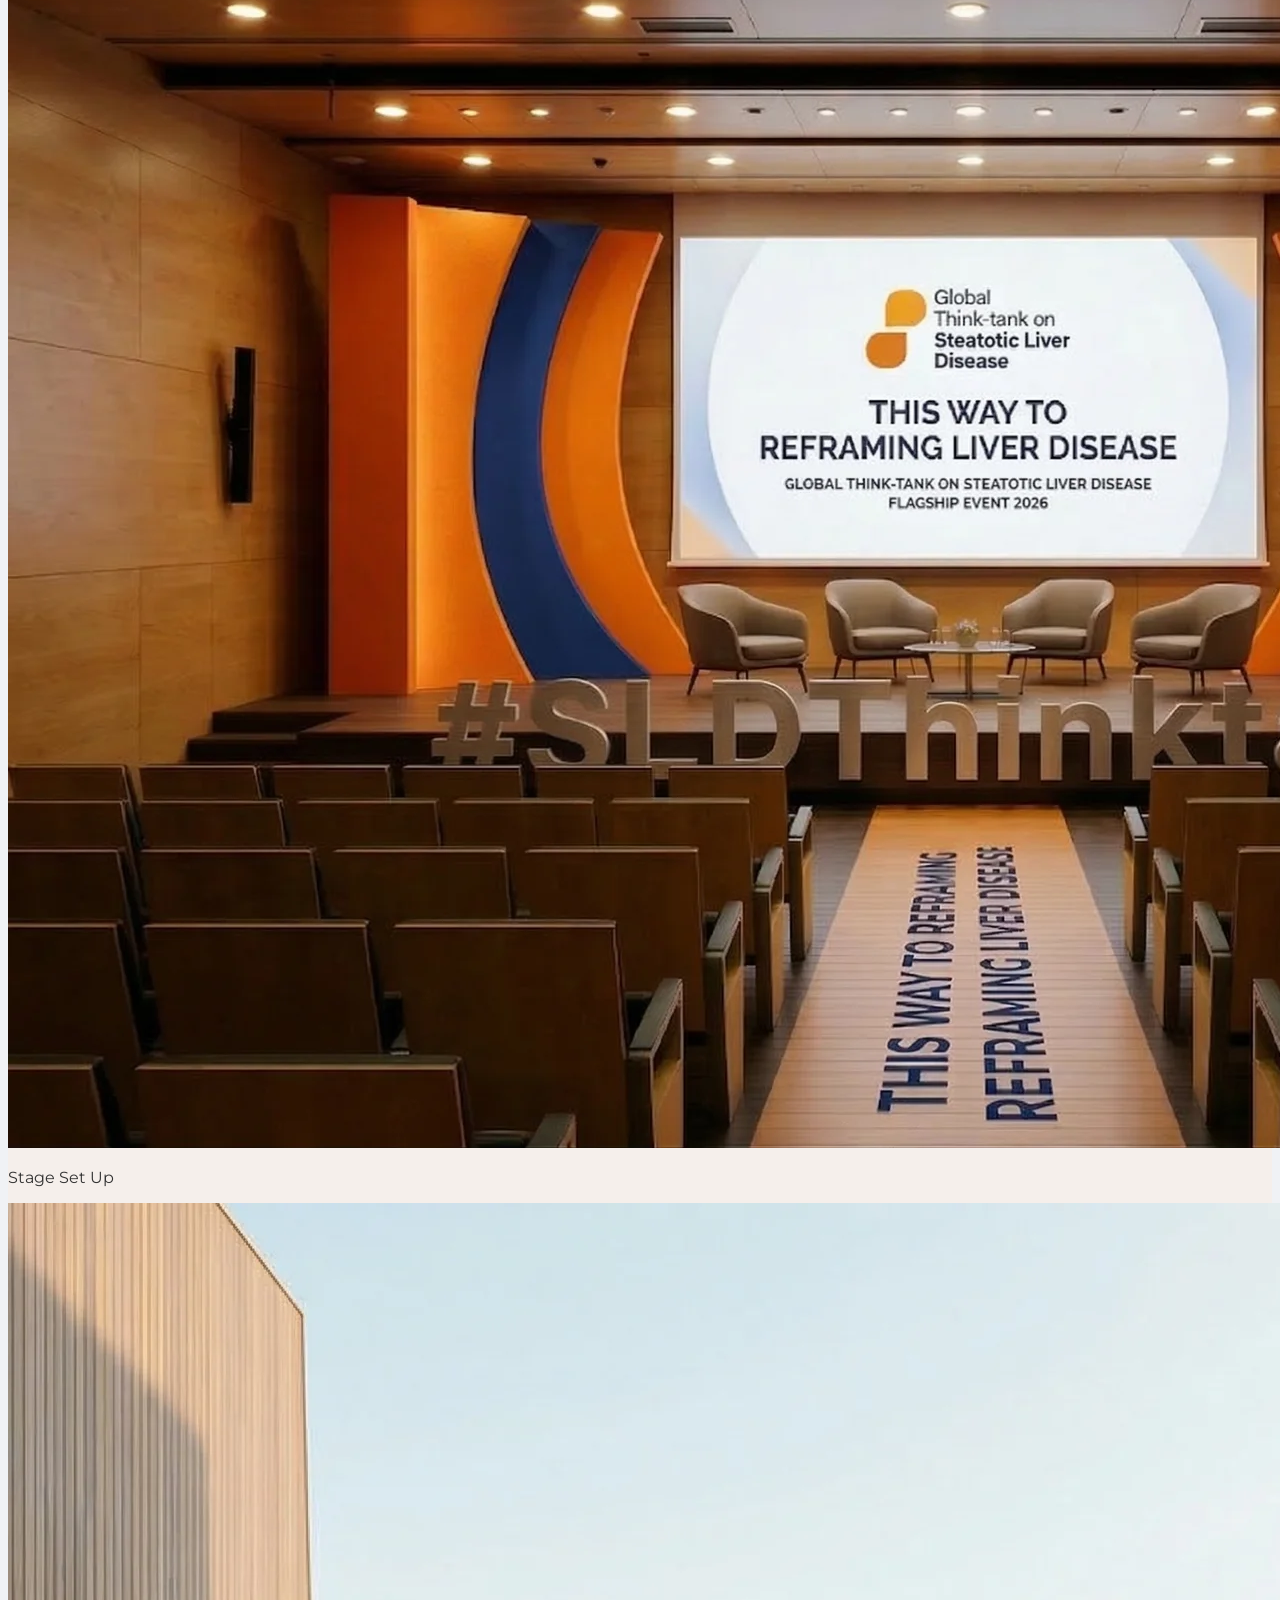
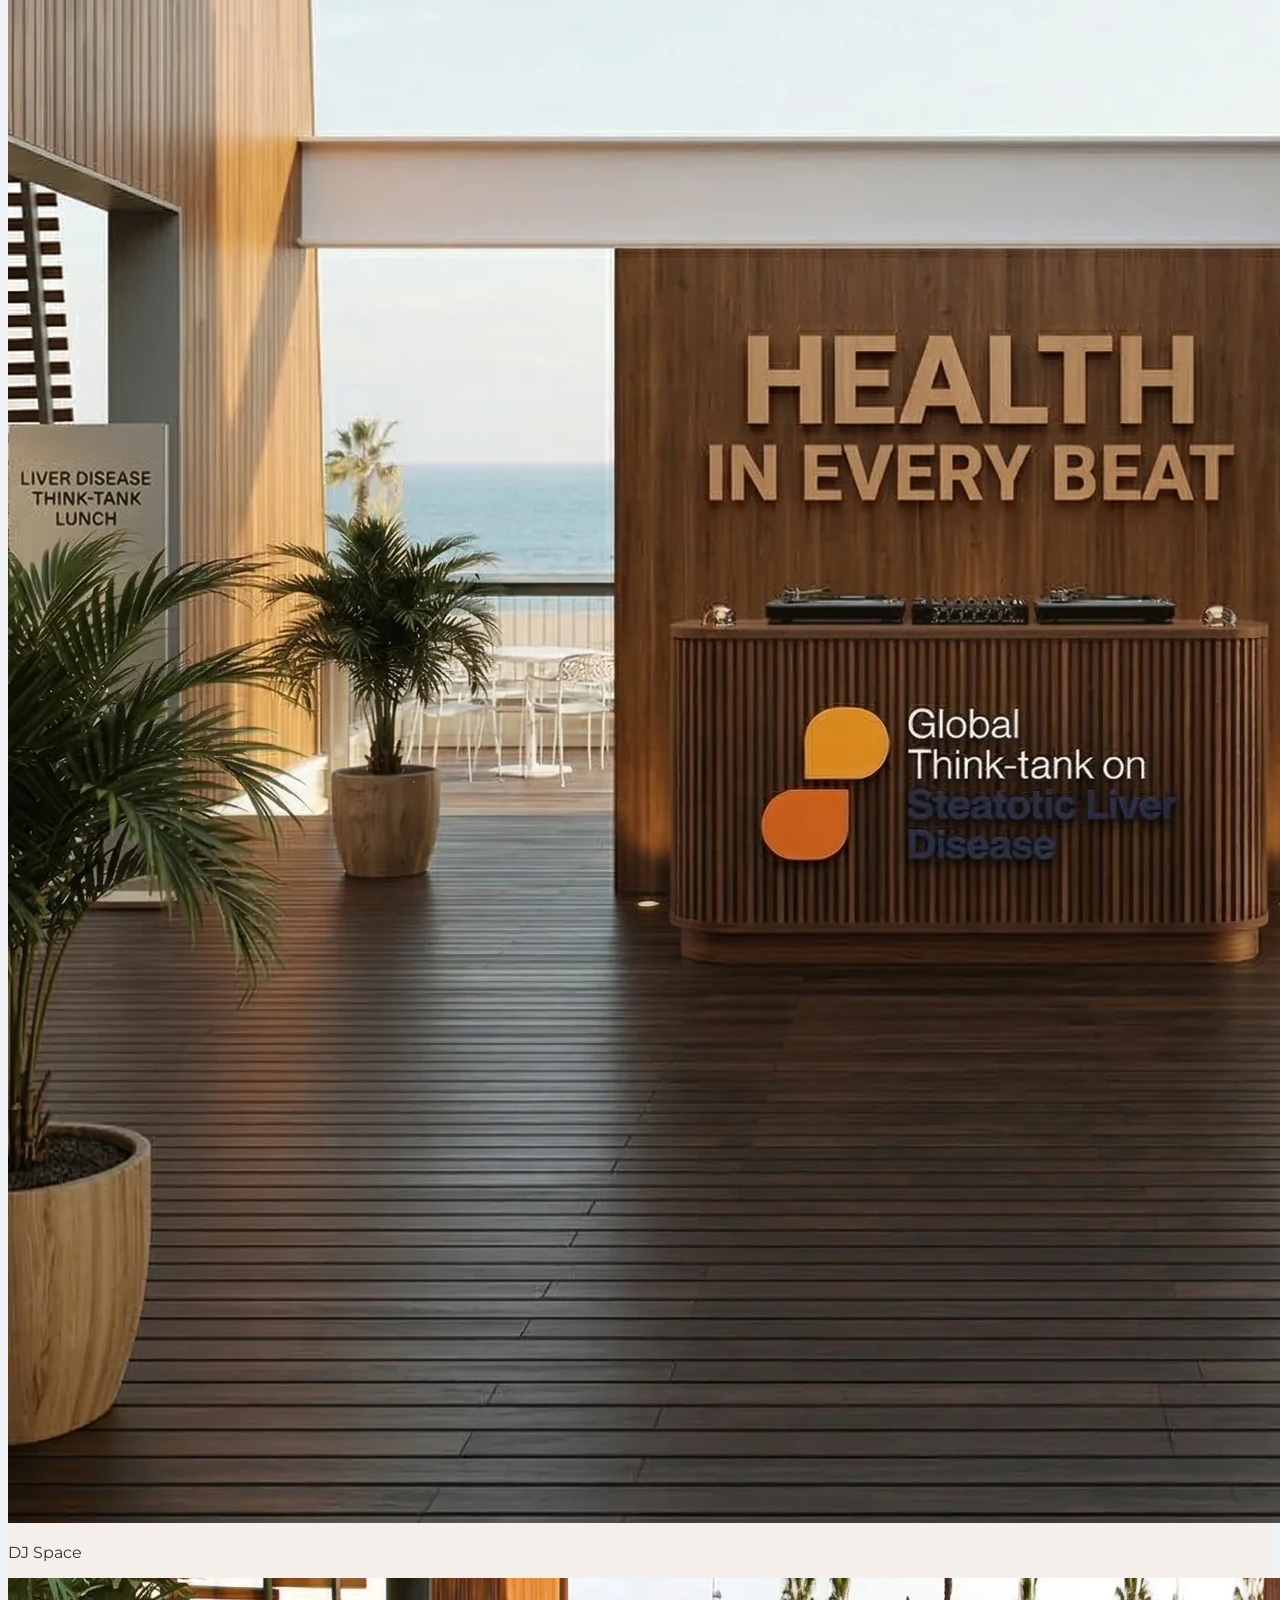
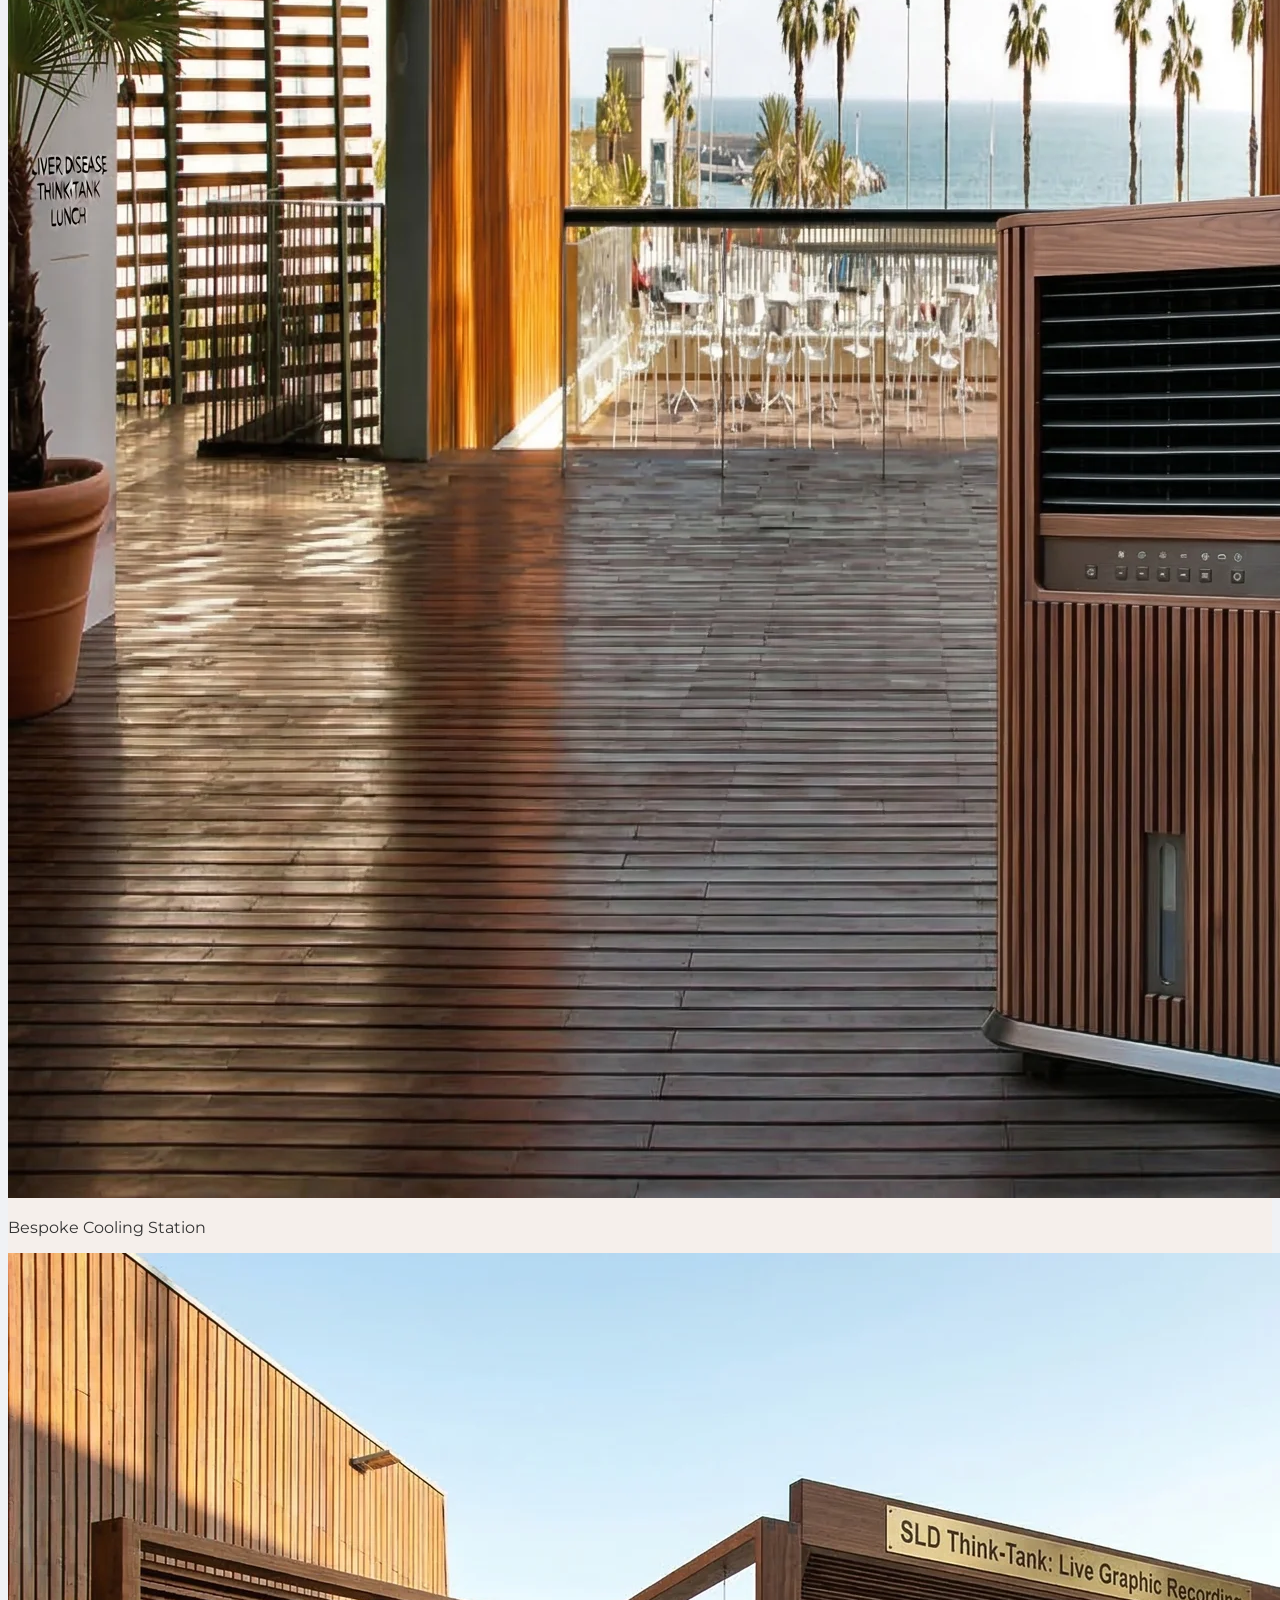
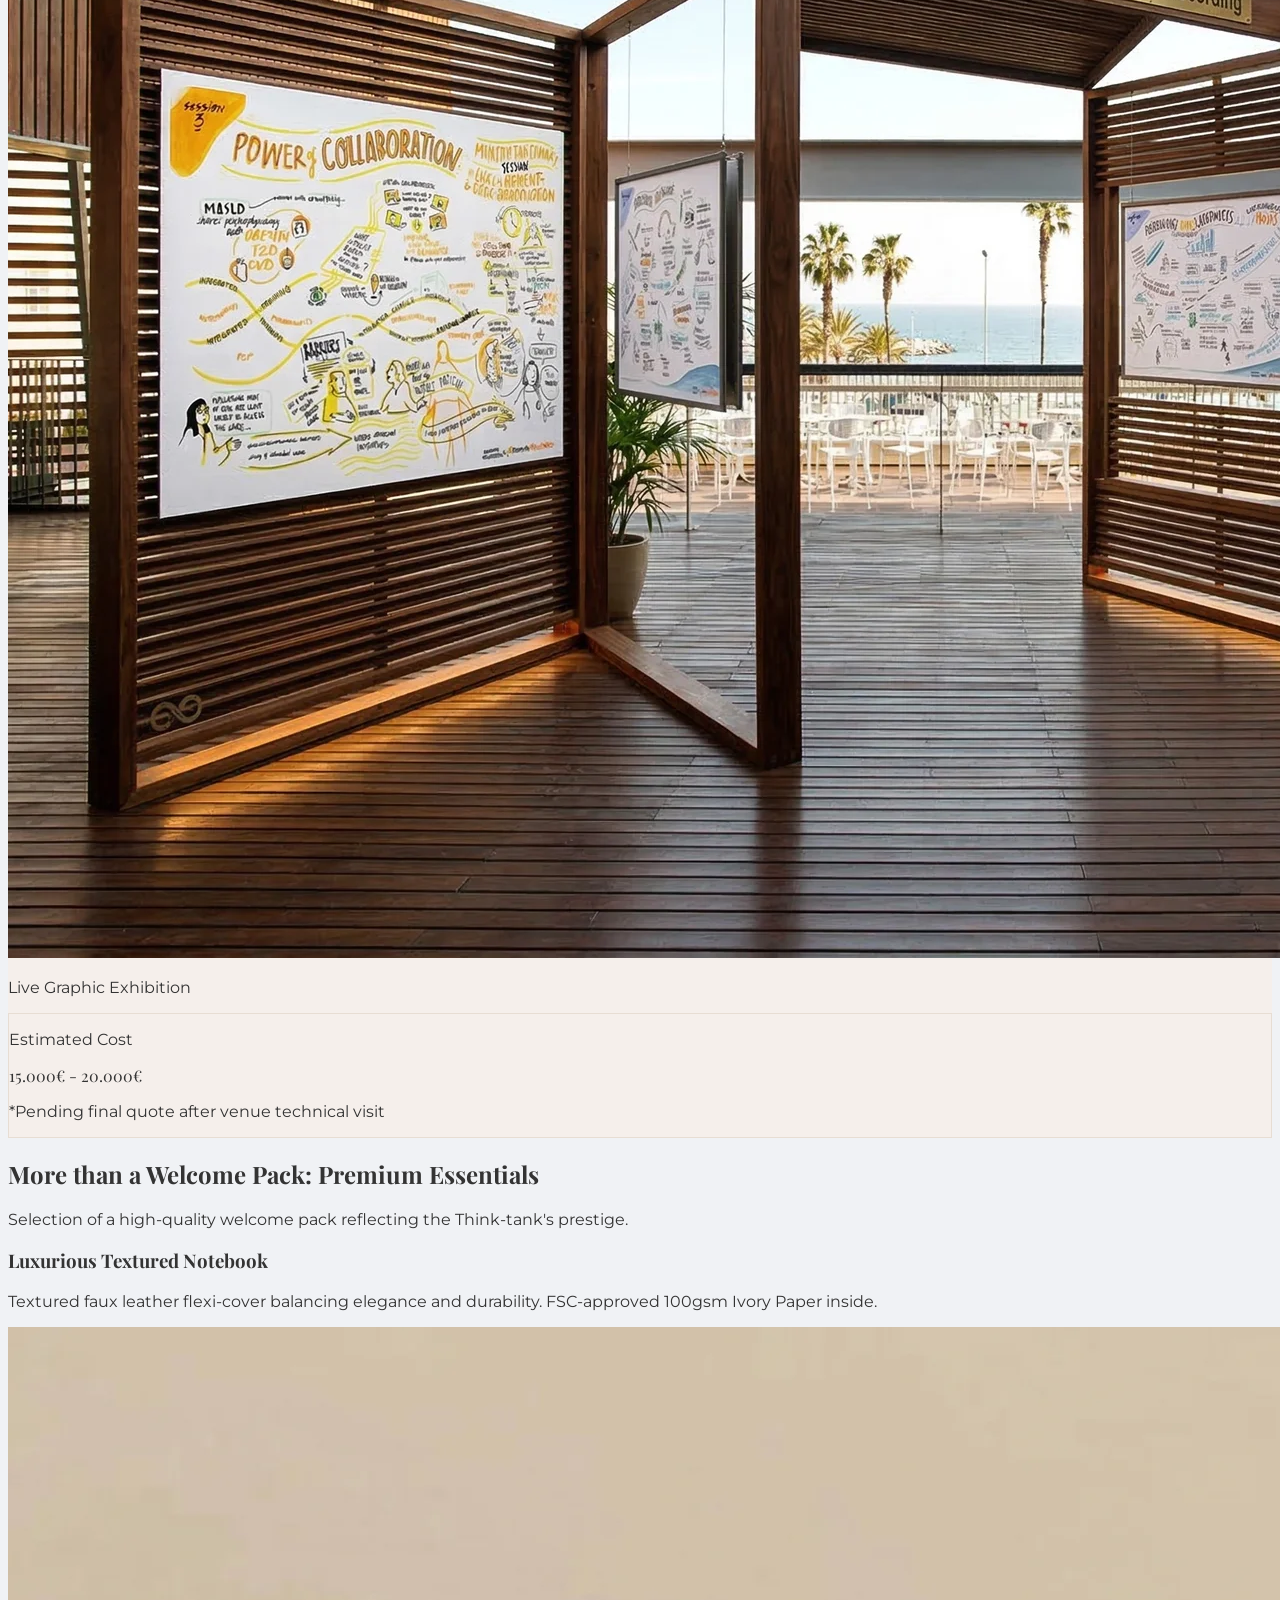
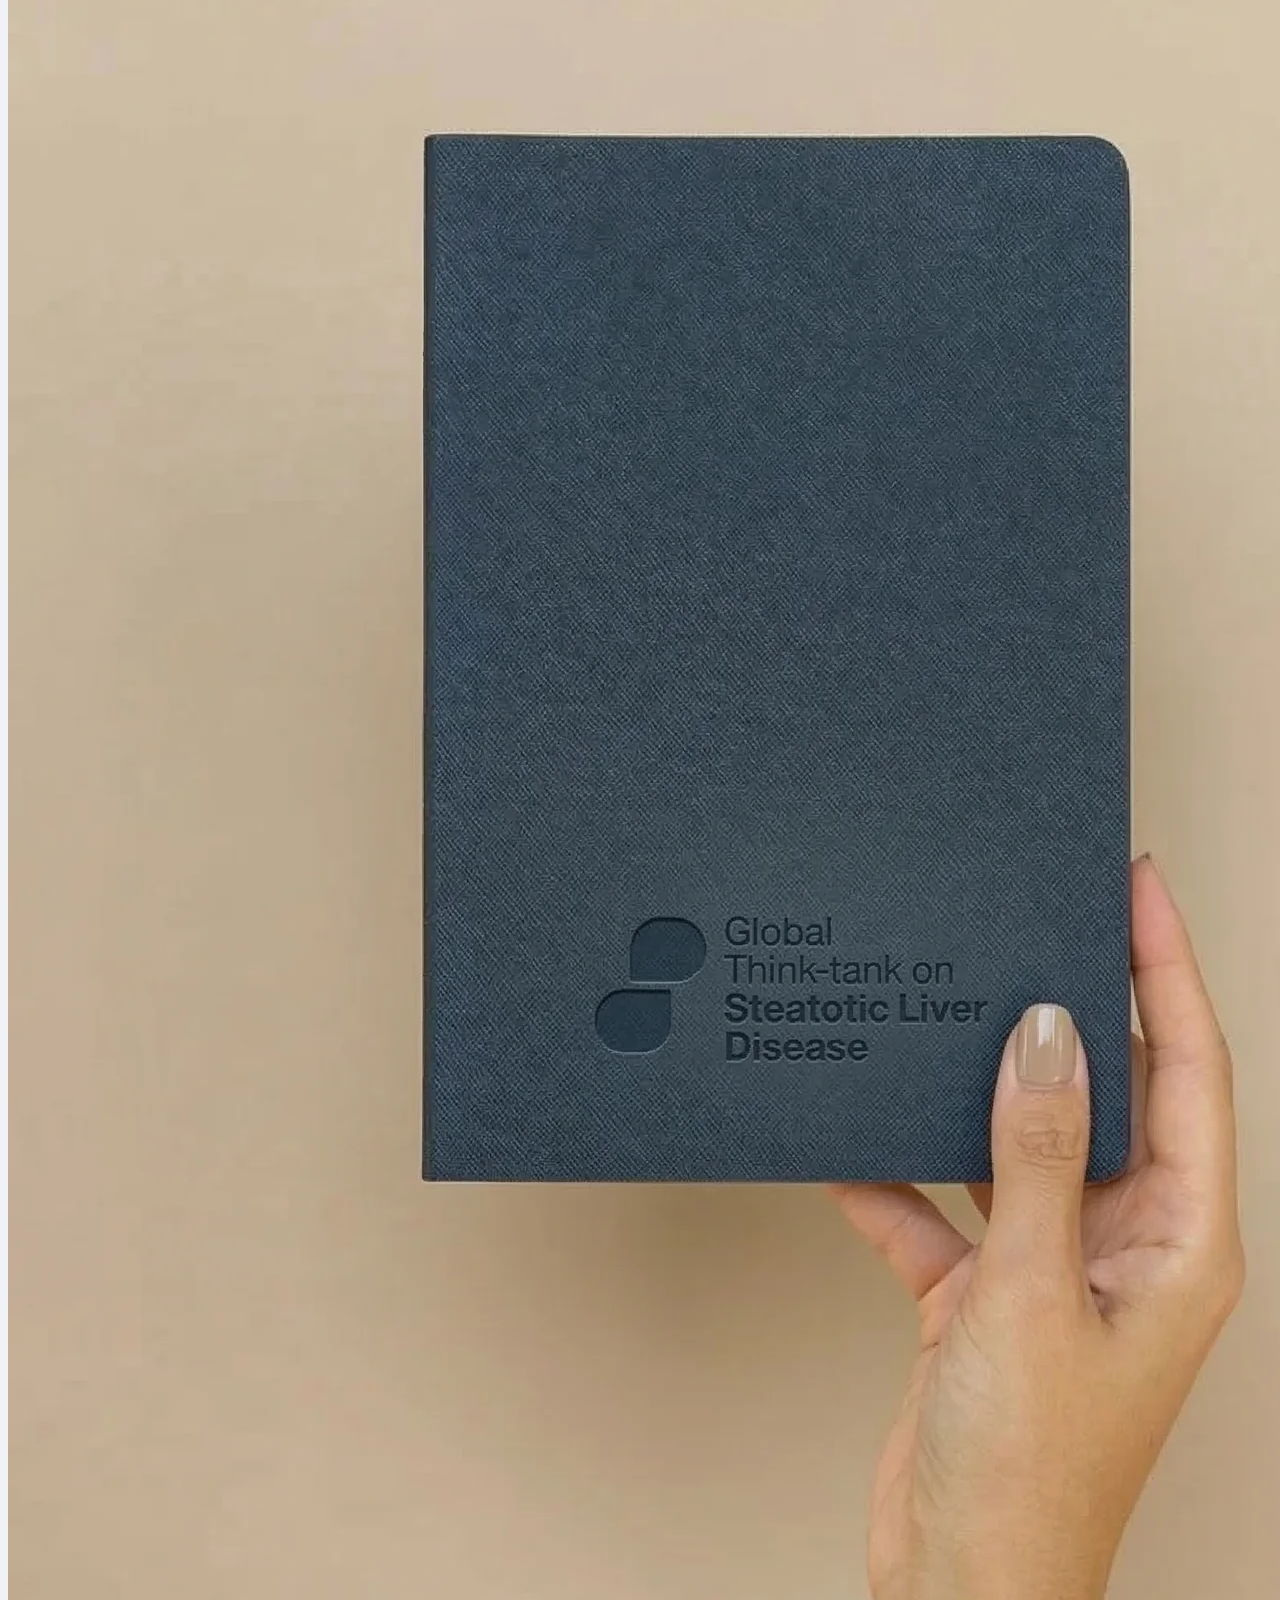
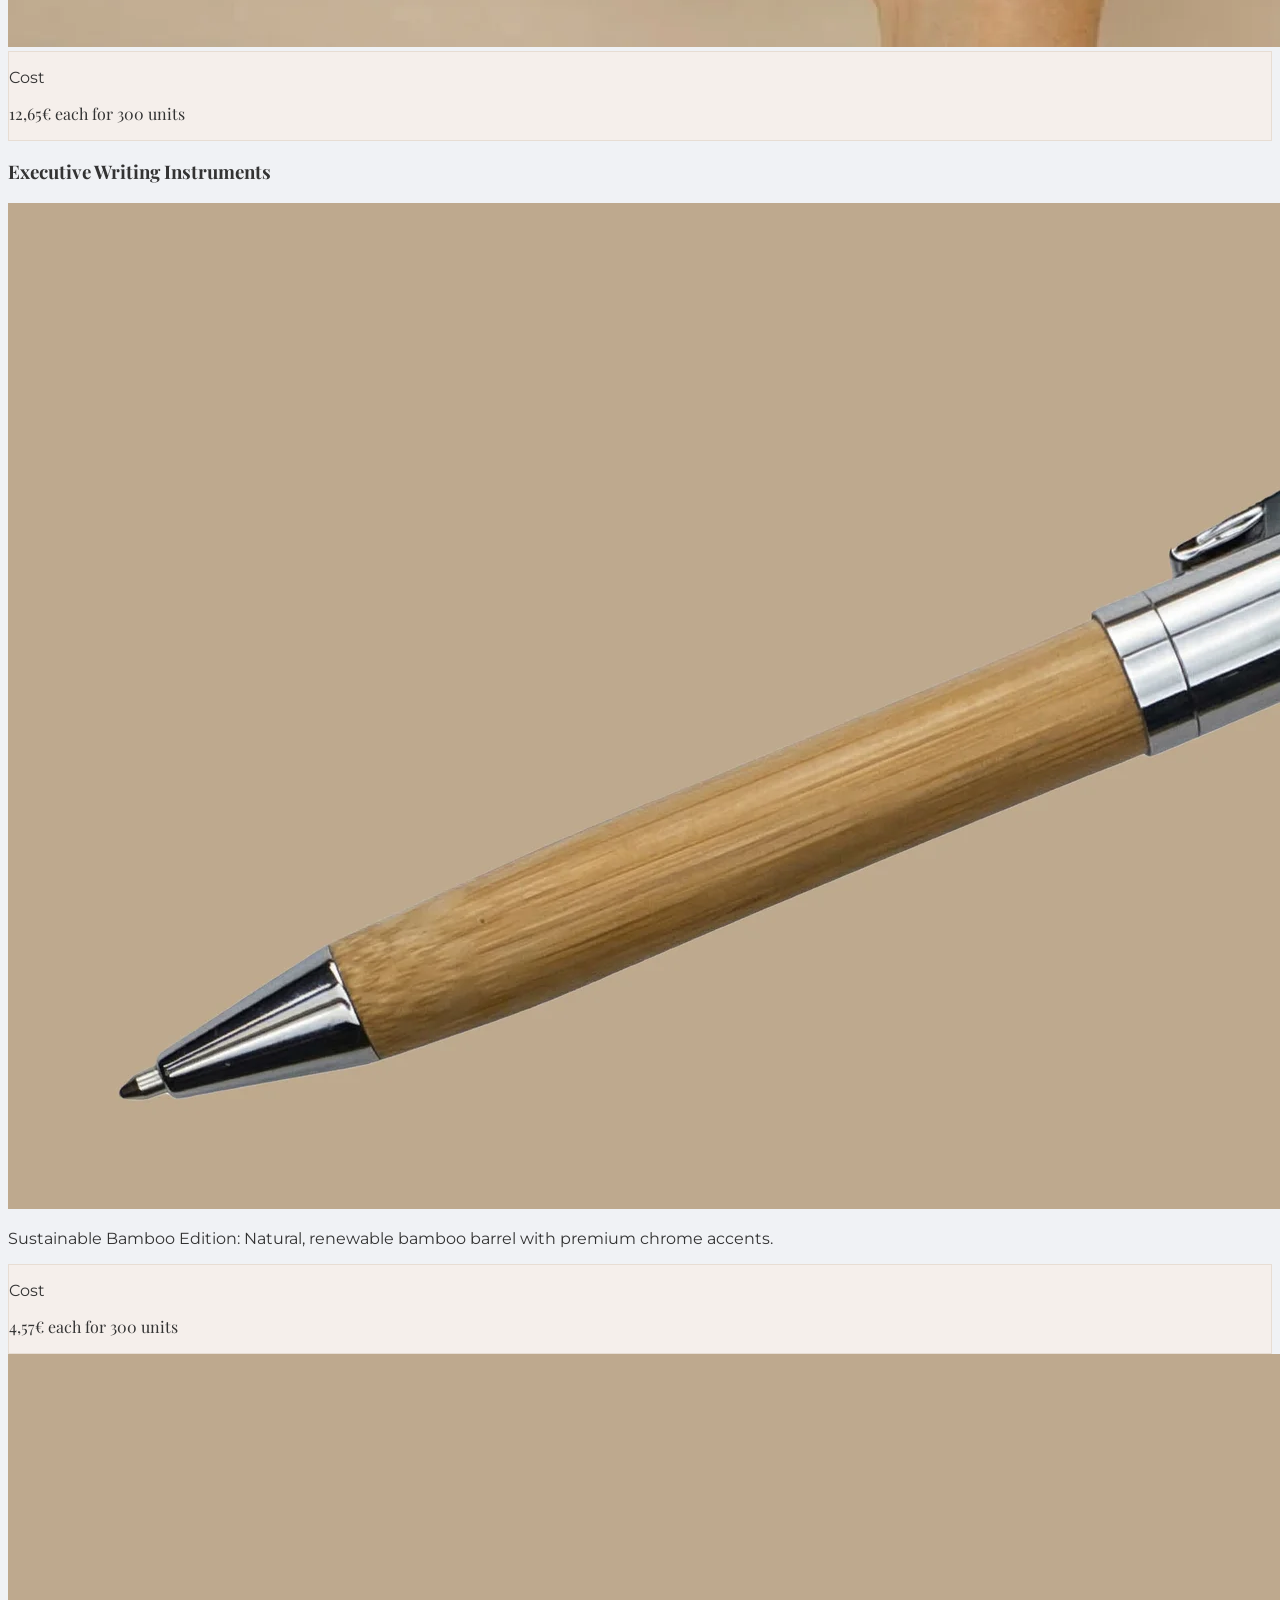
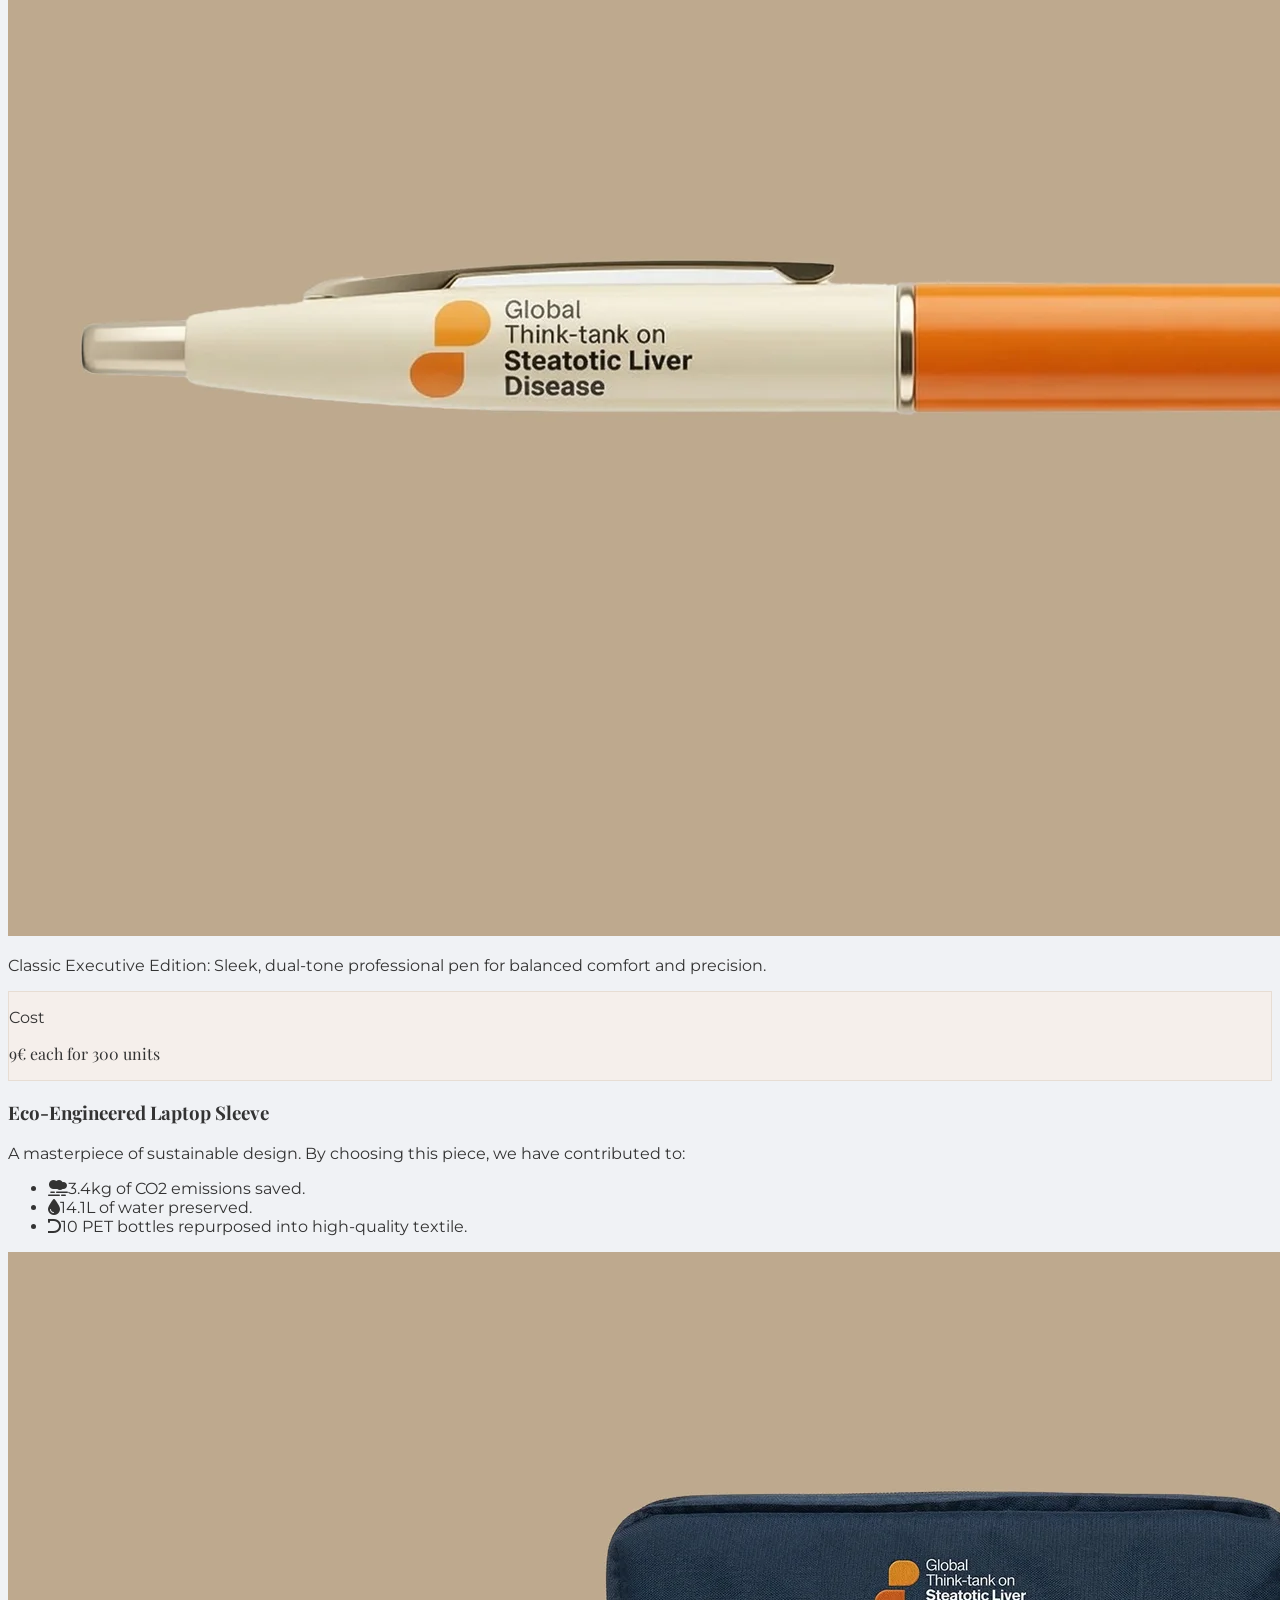
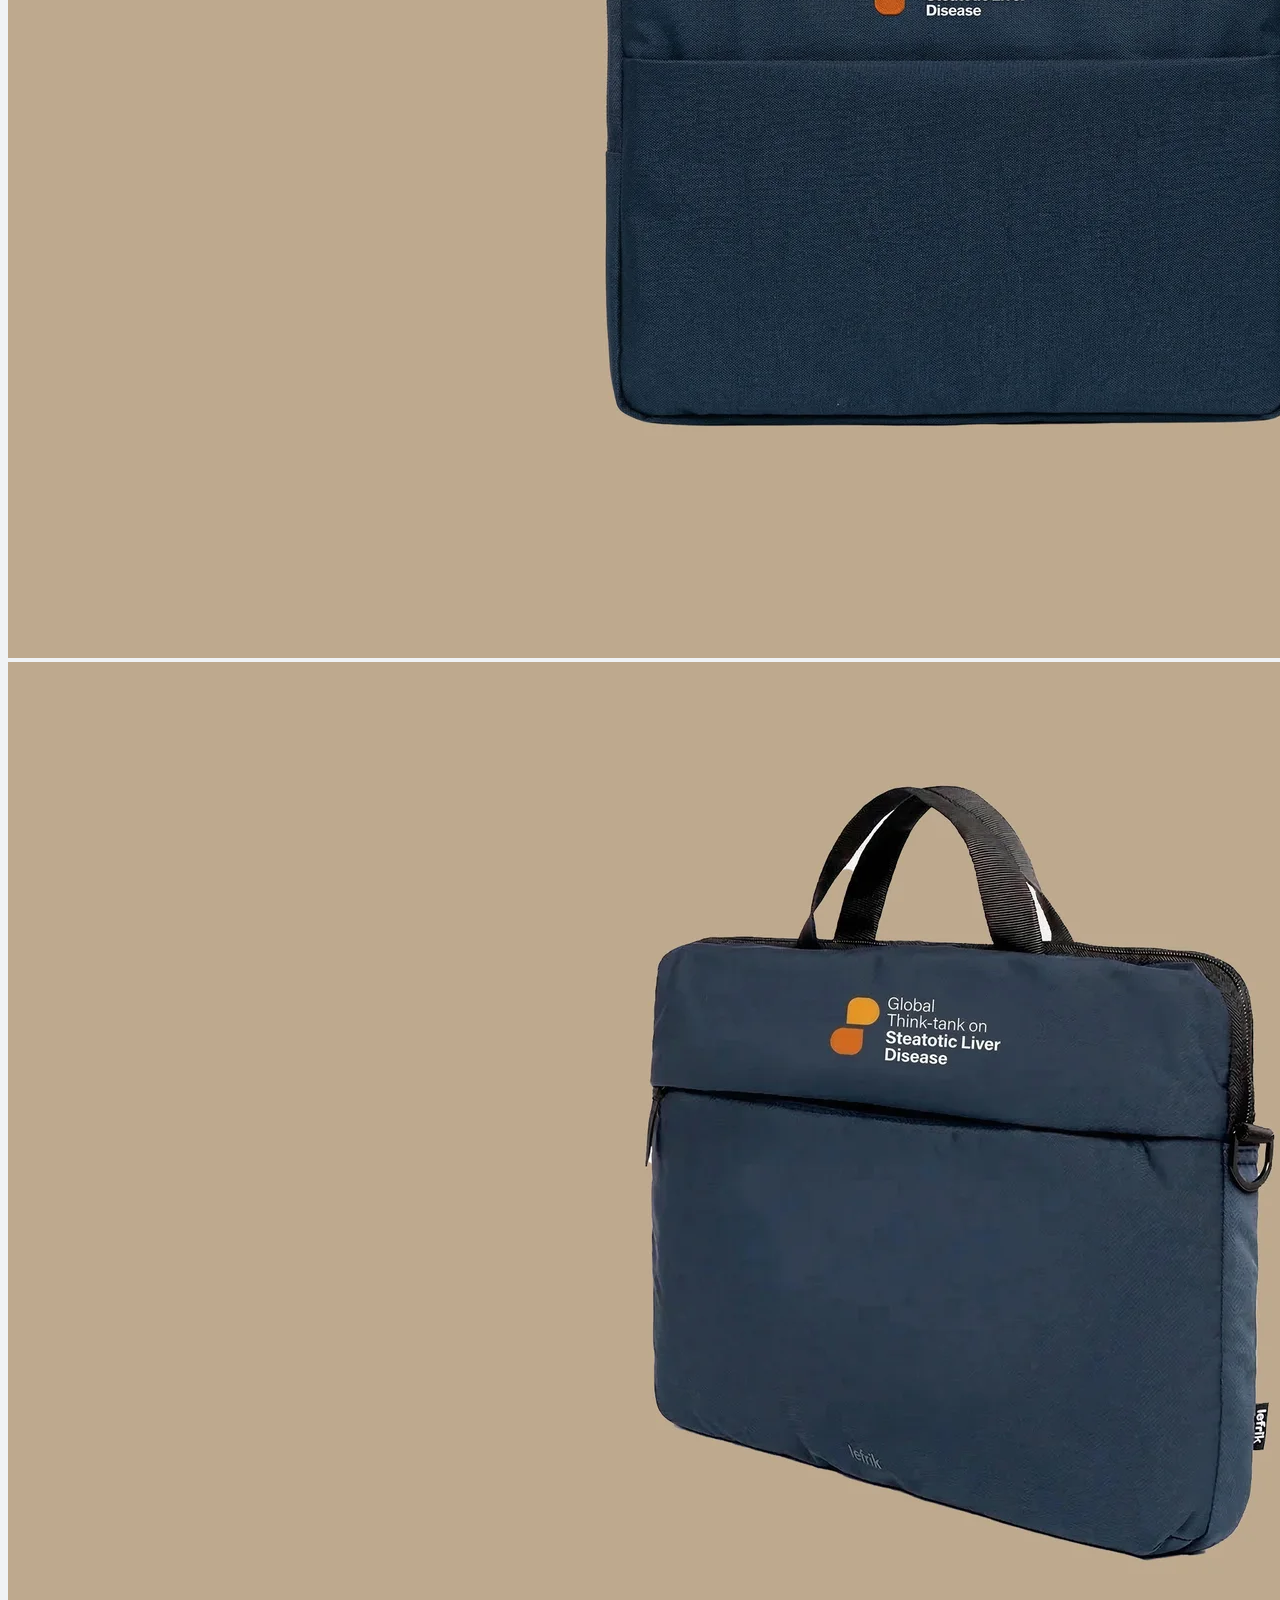
==== commit 9ec6e8d5: "Add files via upload" ====
--- a/index.html
+++ b/index.html
@@ -4,13 +4,13 @@
 <head>
     <meta charset="UTF-8">
     <meta name="viewport" content="width=device-width, initial-scale=1.0">
-    <title>Propuesta de Evento | Global Think-tank on Steatotic Liver Disease 2026 - HEYVI</title>
+    <title>Flagship Event Proposal | Global Think-tank on Steatotic Liver Disease 2026 - HEYVI</title>
     <script src="https://cdn.tailwindcss.com"></script>
     <link
         href="https://fonts.googleapis.com/css2?family=Playfair+Display:ital,wght@0,400;0,600;0,700;1,400&family=Montserrat:wght@300;400;500;600;700&display=swap"
         rel="stylesheet">
     <link rel="stylesheet" href="https://cdnjs.cloudflare.com/ajax/libs/font-awesome/6.4.0/css/all.min.css">
-    <link rel="stylesheet" href="css/style.css?v=3">
+    <link rel="stylesheet" href="css/style.css?v=4">
 </head>
 
 <body class="antialiased">
@@ -22,20 +22,22 @@
                 <img src="img/heyvi-logo.webp?v=3" alt="HEYVI Logo" class="h-28">
             </a>
             <nav class="hidden md:flex items-center space-x-8">
-                <a href="#vision" class="text-gray-600 hover:text-heyvi transition-colors" data-i18n="nav_vision">La
-                    Visión</a>
+                <a href="#vision" class="text-gray-600 hover:text-heyvi transition-colors"
+                    data-i18n="nav_vision">The Vision</a>
+                <a href="#space" class="text-gray-600 hover:text-heyvi transition-colors"
+                    data-i18n="nav_space">The Space</a>
+                <a href="#gifts" class="text-gray-600 hover:text-heyvi transition-colors"
+                    data-i18n="nav_gifts">Premium Gifts</a>
                 <a href="#services" class="text-gray-600 hover:text-heyvi transition-colors"
-                    data-i18n="nav_services">Servicios</a>
-                <a href="#experience" class="text-gray-600 hover:text-heyvi transition-colors"
-                    data-i18n="nav_experience">La Experiencia</a>
-                <a href="#premium" class="text-gray-600 hover:text-heyvi transition-colors"
-                    data-i18n="nav_premium">Detalles Premium</a>
-                <a href="#investment" class="text-gray-600 hover:text-heyvi transition-colors"
-                    data-i18n="nav_investment">Inversión</a>
+                    data-i18n="nav_services">Services</a>
+                <a href="#addon" class="text-gray-600 hover:text-heyvi transition-colors"
+                    data-i18n="nav_addon">Add-Ons</a>
+                <a href="#budget" class="text-gray-600 hover:text-heyvi transition-colors"
+                    data-i18n="nav_budget">Budget</a>
             </nav>
             <div class="lang-switch">
-                <button id="lang-es" class="active">ES</button>
-                <button id="lang-en">EN</button>
+                <button id="lang-es">ES</button>
+                <button id="lang-en" class="active">EN</button>
             </div>
             <button id="mobile-menu-btn" class="md:hidden">
                 <i class="fas fa-bars text-2xl"></i>
@@ -43,16 +45,18 @@
         </div>
         <!-- Mobile menu -->
         <nav id="mobile-menu" class="hidden md:hidden bg-white border-t border-gray-100 px-6 py-4 space-y-3">
-            <a href="#vision" class="block text-gray-600 hover:text-heyvi transition-colors" data-i18n="nav_vision">La
-                Visión</a>
+            <a href="#vision" class="block text-gray-600 hover:text-heyvi transition-colors"
+                data-i18n="nav_vision">The Vision</a>
+            <a href="#space" class="block text-gray-600 hover:text-heyvi transition-colors"
+                data-i18n="nav_space">The Space</a>
+            <a href="#gifts" class="block text-gray-600 hover:text-heyvi transition-colors"
+                data-i18n="nav_gifts">Premium Gifts</a>
             <a href="#services" class="block text-gray-600 hover:text-heyvi transition-colors"
-                data-i18n="nav_services">Servicios</a>
-            <a href="#experience" class="block text-gray-600 hover:text-heyvi transition-colors"
-                data-i18n="nav_experience">La Experiencia</a>
-            <a href="#premium" class="block text-gray-600 hover:text-heyvi transition-colors"
-                data-i18n="nav_premium">Detalles Premium</a>
-            <a href="#investment" class="block text-gray-600 hover:text-heyvi transition-colors"
-                data-i18n="nav_investment">Inversión</a>
+                data-i18n="nav_services">Services</a>
+            <a href="#addon" class="block text-gray-600 hover:text-heyvi transition-colors"
+                data-i18n="nav_addon">Add-Ons</a>
+            <a href="#budget" class="block text-gray-600 hover:text-heyvi transition-colors"
+                data-i18n="nav_budget">Budget</a>
         </nav>
     </header>
 
@@ -63,333 +67,344 @@
                 style="background-image: url('img/evento/Escenario.webp?v=3');"></div>
             <div class="relative z-10 max-w-4xl mx-auto">
                 <img src="img/evento/Logo evento.webp?v=3" alt="Global Think-tank Logo"
-                    class="h-32 md:h-40 mx-auto mb-6">
-                <h1 class="section-title text-4xl md:text-6xl font-bold text-gray-900 mb-4">Global Think-tank on
-                    Steatotic Liver Disease 2026</h1>
-                <p class="text-xl md:text-2xl text-heyvi italic" data-i18n="hero_subtitle">Visión 2026: Elevando la
-                    Experiencia</p>
+                    class="h-44 md:h-56 mx-auto mb-6">
+                <h1 class="section-title text-4xl md:text-6xl font-bold text-gray-900 mb-4">Flagship Event Proposal</h1>
+                <p class="text-xl md:text-2xl text-heyvi italic" data-i18n="hero_subtitle">The 2026 Event Vision: Elevating the Experience</p>
             </div>
         </section>
 
         <!-- THE VISION -->
         <section id="vision" class="py-20 px-6 bg-white">
             <div class="max-w-4xl mx-auto text-center">
-                <h2 class="section-title text-3xl md:text-4xl font-bold mb-6" data-i18n="vision_title">Nuestra Visión
-                </h2>
-                <p class="text-lg text-gray-600 leading-relaxed" data-i18n="vision_text">
-                    Nuestro objetivo principal es elevar el evento insignia del Global Think-tank on Steatotic Liver
-                    Disease más allá de una conferencia médica tradicional, posicionándolo como el encuentro de
-                    referencia para médicos e investigadores de primer nivel. Los líderes de opinión actuales buscan más
-                    que un foro de debate: buscan una experiencia inmersiva. Cuidando cada detalle estético y logístico,
-                    desde el diseño espacial hasta la gastronomía premium, ofreceremos un evento exclusivo que superará
-                    la edición anterior.
+                <h2 class="section-title text-3xl md:text-4xl font-bold mb-6" data-i18n="vision_title">The 2026 Event Vision: Elevating the Experience</h2>
+                <p class="text-lg text-gray-600 leading-relaxed mb-4" data-i18n="vision_text_1">
+                    Our goal is to consolidate the Global Think-Tank on Steatotic Liver Disease's flagship event
+                    as much more than a traditional medical conference, positioning it as the reference meeting
+                    for opinion leaders, healthcare professionals, and researchers shaping the global agenda on
+                    fatty liver disease.
                 </p>
-            </div>
-        </section>
-
-        <!-- CORE SERVICES -->
+                <p class="text-lg text-gray-600 leading-relaxed" data-i18n="vision_text_2">
+                    Today's experts are looking for more than a forum for debate: they are seeking an
+                    experience that stimulates new ideas, strategic connections, and high-level dialogue. By
+                    taking care of every detail—from space design to the gastronomic experience—we will
+                    create a distinctive meeting that elevates the event experience and surpasses the previous
+                    edition.
+                </p>
+            </div>
+        </section>
+
+        <!-- THE SPACE: Visual Proposal -->
+        <section id="space" class="py-20 px-6 bg-background-light">
+            <div class="max-w-6xl mx-auto">
+                <h2 class="section-title text-3xl md:text-4xl font-bold text-center mb-12" data-i18n="space_title">
+                    Visual Proposal: Venue Staging</h2>
+                <div class="grid grid-cols-1 md:grid-cols-2 gap-8">
+                    <div>
+                        <div class="rounded-lg overflow-hidden shadow-lg" style="aspect-ratio: 4/3;">
+                            <img src="img/evento/Ingreso.webp?v=3" alt="Check-in Space Branding"
+                                class="w-full h-full object-cover cursor-pointer lightbox-trigger">
+                        </div>
+                        <p class="text-center text-gray-600 mt-3 font-medium" data-i18n="space_checkin_label">Check-in Space Branding</p>
+                    </div>
+                    <div>
+                        <div class="rounded-lg overflow-hidden shadow-lg" style="aspect-ratio: 4/3;">
+                            <img src="img/evento/Escenario.webp?v=3" alt="Stage Set Up"
+                                class="w-full h-full object-cover cursor-pointer lightbox-trigger">
+                        </div>
+                        <p class="text-center text-gray-600 mt-3 font-medium" data-i18n="space_stage_label">Stage Set Up</p>
+                    </div>
+                </div>
+                <div class="grid grid-cols-1 md:grid-cols-2 gap-8 mt-8">
+                    <div>
+                        <div class="rounded-lg overflow-hidden shadow-lg" style="aspect-ratio: 4/3;">
+                            <img src="img/evento/DJ Space.webp?v=4" alt="DJ Space"
+                                class="w-full h-full object-cover cursor-pointer lightbox-trigger">
+                        </div>
+                        <p class="text-center text-gray-600 mt-3 font-medium" data-i18n="space_dj_label">DJ Space</p>
+                    </div>
+                    <div>
+                        <div class="rounded-lg overflow-hidden shadow-lg" style="aspect-ratio: 4/3;">
+                            <img src="img/evento/Aire.webp?v=4" alt="Bespoke Cooling Station"
+                                class="w-full h-full object-cover cursor-pointer lightbox-trigger">
+                        </div>
+                        <p class="text-center text-gray-600 mt-3 font-medium" data-i18n="space_cooling_label">Bespoke Cooling Station</p>
+                    </div>
+                </div>
+                <div class="mt-8">
+                    <div class="rounded-lg overflow-hidden shadow-lg">
+                        <img src="img/evento/Carteles.webp?v=4" alt="Live Graphic Exhibition"
+                            class="w-full object-cover cursor-pointer lightbox-trigger">
+                    </div>
+                    <p class="text-center text-gray-600 mt-3 font-medium" data-i18n="space_graphic_label">Live Graphic Exhibition</p>
+                </div>
+                <!-- Estimated Cost placeholder -->
+                <div class="mt-8 investment-card rounded-lg p-6 text-center">
+                    <p class="text-gray-500 uppercase tracking-widest text-sm mb-1" data-i18n="space_cost_label">Estimated Cost</p>
+                    <p class="text-3xl font-bold section-title">15.000€ - 20.000€</p>
+                    <p class="text-sm text-gray-500 italic mt-1" data-i18n="space_cost_note">*Pending final quote after venue technical visit</p>
+                </div>
+            </div>
+        </section>
+
+        <!-- PREMIUM GIFTS -->
+        <section id="gifts" class="py-20 px-6 bg-white">
+            <div class="max-w-6xl mx-auto">
+                <h2 class="section-title text-3xl md:text-4xl font-bold text-center mb-4" data-i18n="gifts_title">More than a Welcome Pack: Premium Essentials</h2>
+                <p class="text-center text-gray-600 mb-12" data-i18n="gifts_subtitle">Selection of a high-quality welcome pack reflecting the Think-tank's prestige.</p>
+
+                <!-- Notebook + Pens side by side -->
+                <div class="grid md:grid-cols-2 gap-12 items-stretch">
+                    <!-- Notebook column -->
+                    <div class="flex flex-col">
+                        <h3 class="section-title text-2xl mb-4" data-i18n="notebook_title">Luxurious Textured Notebook</h3>
+                        <p class="text-gray-600 mb-4" data-i18n="notebook_text">Textured faux leather flexi-cover balancing elegance and durability. FSC-approved 100gsm Ivory Paper inside.</p>
+                        <div class="rounded-lg overflow-hidden shadow-lg mb-4">
+                            <img src="img/evento/Notebook.webp?v=3" alt="Luxurious textured notebook"
+                                class="w-full object-cover cursor-pointer lightbox-trigger">
+                        </div>
+                        <div class="investment-card rounded-lg p-4 text-center">
+                            <p class="text-sm text-gray-500 uppercase tracking-wider" data-i18n="notebook_cost_label">Cost</p>
+                            <p class="text-xl font-bold section-title">12,65€ <span class="text-base text-gray-500" data-i18n="notebook_cost_units">each for 300 units</span></p>
+                        </div>
+                    </div>
+                    <!-- Pens column -->
+                    <div class="flex flex-col">
+                        <h3 class="section-title text-2xl mb-4" data-i18n="pens_title">Executive Writing Instruments</h3>
+                        <div class="rounded-lg overflow-hidden shadow-lg mb-4">
+                            <img src="img/evento/Birome 2.webp?v=3" alt="Bamboo Pen"
+                                class="w-full object-cover cursor-pointer lightbox-trigger">
+                        </div>
+                        <p class="text-gray-600 mb-2"><span class="font-semibold" data-i18n="pen_bamboo_label">Sustainable Bamboo Edition:</span> <span data-i18n="pen_bamboo_text">Natural, renewable bamboo barrel with premium chrome accents.</span></p>
+                        <div class="investment-card rounded-lg p-4 text-center mb-6">
+                            <p class="text-sm text-gray-500 uppercase tracking-wider" data-i18n="pen_bamboo_cost_label">Cost</p>
+                            <p class="text-xl font-bold section-title">4,57€ <span class="text-base text-gray-500" data-i18n="pen_bamboo_cost_units">each for 300 units</span></p>
+                        </div>
+
+                        <div class="rounded-lg overflow-hidden shadow-lg mb-4">
+                            <img src="img/evento/Birome.webp?v=3" alt="Classic Executive Pen"
+                                class="w-full object-cover cursor-pointer lightbox-trigger">
+                        </div>
+                        <p class="text-gray-600 mb-2"><span class="font-semibold" data-i18n="pen_classic_label">Classic Executive Edition:</span> <span data-i18n="pen_classic_text">Sleek, dual-tone professional pen for balanced comfort and precision.</span></p>
+                        <div class="investment-card rounded-lg p-4 text-center">
+                            <p class="text-sm text-gray-500 uppercase tracking-wider" data-i18n="pen_classic_cost_label">Cost</p>
+                            <p class="text-xl font-bold section-title">9€ <span class="text-base text-gray-500" data-i18n="pen_classic_cost_units">each for 300 units</span></p>
+                        </div>
+                    </div>
+                </div>
+
+                <!-- Laptop Sleeve -->
+                <div class="mt-16">
+                    <h3 class="section-title text-2xl mb-4" data-i18n="sleeve_title">Eco-Engineered Laptop Sleeve</h3>
+                    <p class="text-gray-600 mb-4" data-i18n="sleeve_text">A masterpiece of sustainable design. By choosing this piece, we have contributed to:</p>
+                    <ul class="list-none text-gray-600 space-y-2 mb-8">
+                        <li><i class="fas fa-smog text-gray-500 mr-2"></i><span data-i18n="sleeve_co2">3.4kg of CO2 emissions saved.</span></li>
+                        <li><i class="fas fa-tint text-blue-400 mr-2"></i><span data-i18n="sleeve_water">14.1L of water preserved.</span></li>
+                        <li><i class="fab fa-dyalog text-green-500 mr-2"></i><span data-i18n="sleeve_pet">10 PET bottles repurposed into high-quality textile.</span></li>
+                    </ul>
+                    <div class="grid grid-cols-2 gap-6 mb-6">
+                        <div class="rounded-lg overflow-hidden shadow-lg">
+                            <img src="img/evento/Funda Ordenador.webp?v=3" alt="Laptop sleeve"
+                                class="w-full object-cover cursor-pointer lightbox-trigger">
+                        </div>
+                        <div class="rounded-lg overflow-hidden shadow-lg">
+                            <img src="img/evento/Porta Ordenador.webp?v=3" alt="Laptop carrier"
+                                class="w-full object-cover cursor-pointer lightbox-trigger">
+                        </div>
+                    </div>
+                    <div class="grid grid-cols-2 gap-6">
+                        <div class="investment-card rounded-lg p-4 text-center">
+                            <p class="text-sm text-gray-500 uppercase tracking-wider" data-i18n="sleeve_cost_label">Sleeve Cost</p>
+                            <p class="text-xl font-bold section-title">16,67€ <span class="text-base text-gray-500" data-i18n="sleeve_cost_units">each for 150 units</span></p>
+                        </div>
+                        <div class="investment-card rounded-lg p-4 text-center">
+                            <p class="text-sm text-gray-500 uppercase tracking-wider" data-i18n="carrier_cost_label">Carrier Cost</p>
+                            <p class="text-xl font-bold section-title">25€ <span class="text-base text-gray-500" data-i18n="carrier_cost_units">each for 150 units</span></p>
+                        </div>
+                    </div>
+                </div>
+
+                <!-- NFC Badges -->
+                <div class="mt-16">
+                    <h3 class="section-title text-2xl mb-4 text-center" data-i18n="badge_title">NFC-Powered Badges</h3>
+                    <p class="text-gray-600 text-center mb-8" data-i18n="badge_text">NFC-equipped badges for seamless, high-end contact exchange. A gentle touch allows instant profile transmission.</p>
+
+                    <div class="max-w-lg mx-auto">
+                        <div class="service-card bg-background-light p-8 rounded-lg shadow-sm">
+                            <h4 class="section-title text-xl font-semibold mb-3 text-heyvi text-center" data-i18n="badge_option_b_title">Badge to Phone</h4>
+                            <div class="rounded-lg overflow-hidden shadow-md mb-4">
+                                <img src="img/evento/Badge NFC.webp?v=4" alt="Badge to Phone NFC"
+                                    class="w-full object-cover cursor-pointer lightbox-trigger">
+                            </div>
+                            <p class="text-gray-600 mb-4 text-center" data-i18n="badge_option_b_text">By simply tapping a badge against a smartphone, the attendee's profile is instantly uploaded to the mobile device's contact list or opens the attendee's LinkedIn profile (or any other platform selected).</p>
+                            <div class="investment-card rounded-lg p-4 text-center">
+                                <p class="text-sm text-gray-500 uppercase tracking-wider" data-i18n="badge_b_cost_label">Cost</p>
+                                <p class="text-xl font-bold section-title">~4€ <span class="text-base text-gray-500" data-i18n="badge_cost_units">est. each</span></p>
+                            </div>
+                        </div>
+                    </div>
+                </div>
+
+                <!-- Premium Lanyards -->
+                <div class="mt-16">
+                    <h3 class="section-title text-2xl mb-8 text-center" data-i18n="lanyard_title">Premium Lanyards</h3>
+                    <div class="grid grid-cols-2 gap-8 max-w-4xl mx-auto">
+                        <div>
+                            <div class="rounded-lg overflow-hidden shadow-lg" style="aspect-ratio: 4/3;">
+                                <img src="img/evento/Lanyard 03.webp?v=4" alt="Eco-Luxe Lanyard"
+                                    class="w-full h-full object-cover cursor-pointer lightbox-trigger">
+                            </div>
+                            <p class="text-gray-600 mt-3" data-i18n="lanyard_subtitle">Eco-Luxe Lanyards: A refined blend of 100% cotton and sustainable bamboo.</p>
+                        </div>
+                        <div>
+                            <div class="rounded-lg overflow-hidden shadow-lg" style="aspect-ratio: 4/3;">
+                                <img src="img/evento/Lanyard 2.webp?v=4" alt="Sustainable Bamboo Fiber Lanyard"
+                                    class="w-full h-full object-cover cursor-pointer lightbox-trigger">
+                            </div>
+                            <p class="text-gray-600 mt-3" data-i18n="lanyard_text">Sustainable Bamboo Fiber Edition: An eco-conscious choice that eliminates the use of plastics.</p>
+                        </div>
+                    </div>
+                    <div class="investment-card rounded-lg p-4 text-center max-w-md mx-auto mt-6">
+                        <p class="text-sm text-gray-500 uppercase tracking-wider" data-i18n="lanyard_cost_label">Estimated Cost</p>
+                        <p class="text-xl font-bold section-title">~2€ <span class="text-base text-gray-500" data-i18n="lanyard_cost_units">est. each</span></p>
+                    </div>
+                </div>
+            </div>
+        </section>
+
+        <!-- PROPOSED SCOPE OF SERVICES -->
         <section id="services" class="py-20 px-6 bg-background-light">
             <div class="max-w-6xl mx-auto">
                 <h2 class="section-title text-3xl md:text-4xl font-bold text-center mb-12" data-i18n="services_title">
-                    Servicios Propuestos</h2>
-                <div class="grid md:grid-cols-2 lg:grid-cols-3 gap-8">
+                    Proposed Scope of Services</h2>
+                <div class="space-y-8">
+
+                    <!-- Creative & Experience Design -->
                     <div class="service-card bg-white p-8 rounded-lg shadow-sm">
-                        <i class="fas fa-drafting-compass text-3xl text-heyvi mb-4"></i>
-                        <h3 class="text-xl font-semibold mb-2" data-i18n="svc_design_title">Diseño Creativo y de
-                            Experiencia</h3>
-                        <p class="text-gray-600" data-i18n="svc_design_text">Conceptualización de un entorno inmersivo y
-                            de alta gama que eleva el evento.</p>
-                    </div>
+                        <div class="flex items-center gap-4 mb-4">
+                            <i class="fas fa-drafting-compass text-3xl text-heyvi"></i>
+                            <h3 class="text-xl font-semibold" data-i18n="svc_design_title">Creative & Experience Design</h3>
+                        </div>
+                        <p class="text-gray-600 mb-4" data-i18n="svc_design_text">Designing an immersive, high-end environment that elevates the event.</p>
+                        <ul class="space-y-2 text-gray-600">
+                            <li><i class="fas fa-check-circle text-heyvi mr-2"></i><span class="font-semibold" data-i18n="svc_design_1_label">Premium Event Conceptualization:</span> <span data-i18n="svc_design_1_text">Designing an immersive, high-end environment that elevates the flagship event beyond a traditional medical conference.</span></li>
+                            <li><i class="fas fa-check-circle text-heyvi mr-2"></i><span class="font-semibold" data-i18n="svc_design_2_label">Spatial Design:</span> <span data-i18n="svc_design_2_text">Strategically planning the layout of the main deck to maximize both the aesthetic appeal and the functionality of the space for networking, dining, and dynamic working sessions.</span></li>
+                        </ul>
+                    </div>
+
+                    <!-- Vendor & Logistics Management -->
                     <div class="service-card bg-white p-8 rounded-lg shadow-sm">
-                        <i class="fas fa-truck-loading text-3xl text-heyvi mb-4"></i>
-                        <h3 class="text-xl font-semibold mb-2" data-i18n="svc_logistics_title">Gestión de Proveedores y
-                            Logística</h3>
-                        <p class="text-gray-600" data-i18n="svc_logistics_text">Búsqueda y gestión de proveedores de
-                            primer nivel para mobiliario, audiovisual y señalética.</p>
-                    </div>
+                        <div class="flex items-center gap-4 mb-4">
+                            <i class="fas fa-truck-loading text-3xl text-heyvi"></i>
+                            <h3 class="text-xl font-semibold" data-i18n="svc_logistics_title">Vendor & Logistics Management</h3>
+                        </div>
+                        <p class="text-gray-600 mb-4" data-i18n="svc_logistics_text">Sourcing and managing top-tier local providers for furniture, AV, catering and signage.</p>
+                        <ul class="space-y-2 text-gray-600">
+                            <li><i class="fas fa-check-circle text-heyvi mr-2"></i><span class="font-semibold" data-i18n="svc_logistics_1_label">Supplier Sourcing & Supervision:</span> <span data-i18n="svc_logistics_1_text">Identifying and managing top-tier local providers for furniture, audiovisual equipment, catering and signage.</span></li>
+                            <li><i class="fas fa-check-circle text-heyvi mr-2"></i><span class="font-semibold" data-i18n="svc_logistics_2_label">Custom Solutions (The "Fan" Challenge):</span> <span data-i18n="svc_logistics_2_text">Sourcing aesthetic, silent cooling solutions (such as premium tower fans) that blend seamlessly with the upscale decor, avoiding disruptive industrial equipment.</span></li>
+                        </ul>
+                    </div>
+
+                    <!-- Welcome Kit Sourcing -->
                     <div class="service-card bg-white p-8 rounded-lg shadow-sm">
-                        <i class="fas fa-gift text-3xl text-heyvi mb-4"></i>
-                        <h3 class="text-xl font-semibold mb-2" data-i18n="svc_merch_title">Merchandising Premium</h3>
-                        <p class="text-gray-600" data-i18n="svc_merch_text">Selección de un pack de bienvenida de alta
-                            calidad que refleja el prestigio del Think-tank.</p>
-                    </div>
+                        <div class="flex items-center gap-4 mb-4">
+                            <i class="fas fa-gift text-3xl text-heyvi"></i>
+                            <h3 class="text-xl font-semibold" data-i18n="svc_merch_title">Welcome Kit Sourcing</h3>
+                        </div>
+                        <p class="text-gray-600 mb-4" data-i18n="svc_merch_text">Curating a high-quality welcome pack that reflects the prestige of the Think-tank.</p>
+                        <ul class="space-y-2 text-gray-600">
+                            <li><i class="fas fa-check-circle text-heyvi mr-2"></i><span class="font-semibold" data-i18n="svc_merch_1_label">Attendee Gift Upgrade:</span> <span data-i18n="svc_merch_1_text">Curating a selection of high-quality welcome pack, including a sustainable laptop bag (featuring premium eco-friendly brands) that reflect the prestige of the Global Think-tank and offer a sophisticated alternative to standard corporate giveaways.</span></li>
+                            <li><i class="fas fa-check-circle text-heyvi mr-2"></i><span class="font-semibold" data-i18n="svc_merch_2_label">Logistics Management:</span> <span data-i18n="svc_merch_2_text">Full-scale oversight of specialized vendors, streamlining the ordering process, and conducting rigorous quality control through physical sample validation. Our team will personally handle the meticulous assembly and preparation of the 150 premium welcome kits.</span></li>
+                            <li><i class="fas fa-check-circle text-heyvi mr-2"></i><span class="font-semibold" data-i18n="svc_merch_3_label">Badge Logistics & NFC Programming:</span> <span data-i18n="svc_merch_3_text">Oversees the complete logistics for the 150 event badges, ensuring each unit is individually programmed with advanced NFC technology, encoding every badge with the specific data of each attendee.</span></li>
+                        </ul>
+                    </div>
+
+                    <!-- Entertainment & Ambiance -->
                     <div class="service-card bg-white p-8 rounded-lg shadow-sm">
-                        <i class="fas fa-utensils text-3xl text-heyvi mb-4"></i>
-                        <h3 class="text-xl font-semibold mb-2" data-i18n="svc_catering_title">Catering y Diseño
-                            Dietético</h3>
-                        <p class="text-gray-600" data-i18n="svc_catering_text">Diseño de un menú mediterráneo estricto y
-                            de alta calidad, alineado con el enfoque médico del SLD.</p>
-                    </div>
+                        <div class="flex items-center gap-4 mb-4">
+                            <i class="fas fa-music text-3xl text-heyvi"></i>
+                            <h3 class="text-xl font-semibold" data-i18n="svc_ambiance_title">Entertainment & Ambiance</h3>
+                        </div>
+                        <p class="text-gray-600 mb-4" data-i18n="svc_ambiance_text">Elegant background music and live Flamenco performance production.</p>
+                        <ul class="space-y-2 text-gray-600">
+                            <li><i class="fas fa-check-circle text-heyvi mr-2"></i><span class="font-semibold" data-i18n="svc_ambiance_1_label">Curated Musical Atmosphere:</span> <span data-i18n="svc_ambiance_1_text">Selecting and briefing a DJ to provide elegant, non-intrusive background music (e.g., Balearic chill-out/melodic deep house) tailored to the different phases of the event.</span></li>
+                            <li><i class="fas fa-check-circle text-heyvi mr-2"></i><span class="font-semibold" data-i18n="svc_ambiance_2_label">Flamenco Production:</span> <span data-i18n="svc_ambiance_2_text">Managing the setup, acoustics, and timing of the live Flamenco performance to ensure an authentic and impactful cultural experience without disrupting the event's flow.</span></li>
+                        </ul>
+                    </div>
+
+                    <!-- On-Site Coordination & Direction -->
                     <div class="service-card bg-white p-8 rounded-lg shadow-sm">
-                        <i class="fas fa-music text-3xl text-heyvi mb-4"></i>
-                        <h3 class="text-xl font-semibold mb-2" data-i18n="svc_ambiance_title">Entretenimiento y Ambiente
-                        </h3>
-                        <p class="text-gray-600" data-i18n="svc_ambiance_text">Música de fondo elegante y no intrusiva,
-                            y producción de una actuación de Flamenco en vivo.</p>
-                    </div>
-                    <div class="service-card bg-white p-8 rounded-lg shadow-sm">
-                        <i class="fas fa-running text-3xl text-heyvi mb-4"></i>
-                        <h3 class="text-xl font-semibold mb-2" data-i18n="svc_onsite_title">Coordinación In-Situ y
-                            Dirección</h3>
-                        <p class="text-gray-600" data-i18n="svc_onsite_text">Director de evento dedicado, gestión
-                            logística y transiciones rápidas del espacio.</p>
-                    </div>
-                </div>
-            </div>
-        </section>
-
-        <!-- VISUAL PROPOSAL -->
-        <section id="visuals" class="py-20 px-6 bg-white">
-            <div class="max-w-6xl mx-auto">
-                <h2 class="section-title text-3xl md:text-4xl font-bold text-center mb-12" data-i18n="visuals_title">
-                    Propuesta Visual: Puesta en Escena del Venue</h2>
-                <div class="grid grid-cols-1 md:grid-cols-2 gap-8 items-stretch">
-                    <div class="rounded-lg overflow-hidden shadow-lg">
-                        <img src="img/evento/Ingreso.webp?v=3" alt="Propuesta de ingreso al evento"
-                            class="w-full h-full object-cover cursor-pointer lightbox-trigger">
-                    </div>
-                    <div class="rounded-lg overflow-hidden shadow-lg">
-                        <img src="img/evento/Escenario.webp?v=3" alt="Propuesta de escenario"
-                            class="w-full h-full object-cover cursor-pointer lightbox-trigger">
-                    </div>
-                </div>
-            </div>
-        </section>
-
-        <!-- CATERING EXPERIENCE -->
-        <section id="experience" class="py-20 px-6 bg-background-light">
-            <div class="max-w-6xl mx-auto">
-                <h2 class="section-title text-3xl md:text-4xl font-bold text-center mb-12" data-i18n="experience_title">
-                    El Coffee Break Antioxidante</h2>
-
-                <!-- Antioxidant Break -->
-                <div class="grid md:grid-cols-2 gap-12 items-center mb-16">
-                    <div>
-                        <h3 class="section-title text-2xl text-heyvi mb-4">The Antioxidant Break</h3>
-                        <p class="mb-4" data-i18n="antioxidant_intro">Una experiencia de catering diseñada para predicar
-                            con el ejemplo, ofreciendo opciones ricas en nutrientes y saludables para el hígado.</p>
-                        <ul class="list-disc list-inside text-gray-600 space-y-2">
-                            <li><span class="font-semibold">The Matcha Bar:</span> <span data-i18n="matcha_desc">Una
-                                    alternativa vibrante y rica en antioxidantes al café.</span></li>
-                            <li><span class="font-semibold">Wellness & Detox Shots:</span> <span
-                                    data-i18n="shots_desc">Concentrados de vitalidad para reducir la inflamación.</span>
-                            </li>
-                            <li><span class="font-semibold">Cold-Pressed Juice Blends:</span> <span
-                                    data-i18n="juice_desc">Zumos 100% naturales y recién prensados, bajos en
-                                    fructosa.</span></li>
-                            <li><span class="font-semibold" data-i18n="nuts_label">Frutos Secos y Cereales
-                                    Premium:</span>
-                                <span data-i18n="nuts_desc">Dispensadores interactivos con frutos secos y cereales
-                                    crudos.</span>
-                            </li>
-                            <li><span class="font-semibold" data-i18n="bars_label">Barritas Energéticas
-                                    Naturales:</span>
-                                <span data-i18n="bars_desc">Barritas artesanales sin azúcares refinados.</span>
-                            </li>
-                            <li><span class="font-semibold" data-i18n="fruit_label">Frutas Antioxidantes:</span>
-                                <span data-i18n="fruit_desc">Frutas frescas, orgánicas y de temporada.</span>
-                            </li>
-                            <li><span class="font-semibold" data-i18n="organic_label">Bocados Orgánicos:</span>
-                                <span data-i18n="organic_desc">Ingredientes 100% orgánicos e integrales.</span>
-                            </li>
+                        <div class="flex items-center gap-4 mb-4">
+                            <i class="fas fa-running text-3xl text-heyvi"></i>
+                            <h3 class="text-xl font-semibold" data-i18n="svc_onsite_title">On-Site Coordination & Direction</h3>
+                        </div>
+                        <p class="text-gray-600 mb-4" data-i18n="svc_onsite_text">Dedicated Event Director, logistics management, and precision space transitions.</p>
+                        <ul class="space-y-2 text-gray-600">
+                            <li><i class="fas fa-check-circle text-heyvi mr-2"></i><span class="font-semibold" data-i18n="svc_onsite_1_label">Dedicated Event Director:</span> <span data-i18n="svc_onsite_1_text">Providing full in-person supervision throughout the event to act as your primary point of contact and shadow.</span></li>
+                            <li><i class="fas fa-check-circle text-heyvi mr-2"></i><span class="font-semibold" data-i18n="svc_onsite_2_label">Logistics & Setup:</span> <span data-i18n="svc_onsite_2_text">Managing the early reception, inventory, and strategic placement of signage and accreditation materials.</span></li>
+                            <li><i class="fas fa-check-circle text-heyvi mr-2"></i><span class="font-semibold" data-i18n="svc_onsite_3_label">Precision "Room Flips":</span> <span data-i18n="svc_onsite_3_text">Executing rapid, seamless transitions of the physical space, specifically the crucial 17:30 dynamic session setup and the 18:30 transformation for the evening reception and Flamenco show.</span></li>
+                            <li><i class="fas fa-check-circle text-heyvi mr-2"></i><span class="font-semibold" data-i18n="svc_onsite_4_label">Dynamic Space Management:</span> <span data-i18n="svc_onsite_4_text">Our dedicated crew is prepared to instantly deploy a seamless 'Plan B' strategy, ensuring zero disruption to the event's premium experience and schedule in the event of sudden weather changes or last minute requests.</span></li>
                         </ul>
                     </div>
-                    <div class="grid grid-cols-2 gap-4">
-                        <div class="aspect-square rounded-lg overflow-hidden shadow-md">
-                            <img src="img/evento/Matcha Bar.webp?v=3" alt="Matcha Bar"
-                                class="w-full h-full object-cover cursor-pointer lightbox-trigger">
-                        </div>
-                        <div class="aspect-square rounded-lg overflow-hidden shadow-md">
-                            <img src="img/evento/Coffee Break.webp?v=3" alt="Mesa de Coffee Break"
-                                class="w-full h-full object-cover" style="object-position: right;">
-                        </div>
-                        <div class="col-span-2 aspect-[2/1] rounded-lg overflow-hidden shadow-md">
-                            <img src="img/evento/Matchas.webp?v=3" alt="Vasos de Matcha"
-                                class="w-full h-full object-cover cursor-pointer lightbox-trigger">
-                        </div>
-                    </div>
-                </div>
-
-                <!-- Lunch -->
-                <div class="grid md:grid-cols-2 gap-12 items-center">
-                    <div class="md:order-2">
-                        <h3 class="section-title text-2xl text-heyvi mb-4" data-i18n="lunch_title">Replanteando el
-                            Almuerzo</h3>
-                        <p class="mb-2"><strong class="text-gray-900" data-i18n="lunch_food_label">La Comida:
-                                Liver-Detox Poke.</strong> <span data-i18n="lunch_food_text">Poke bowls elaborados con
-                                ingredientes hepatoprotectores. La comida funcional definitiva, fácil de consumir con un
-                                solo cubierto.</span></p>
-                        <p><strong class="text-gray-900" data-i18n="lunch_exp_label">La Experiencia: Versatilidad
-                                Funcional.</strong> <span data-i18n="lunch_exp_text">El diseño prioriza la libertad de
-                                movimiento, con mesas altas, asientos tradicionales o sofás para un ambiente relajado
-                                con aires mediterráneos.</span></p>
-                    </div>
-                    <div class="md:order-1">
-                        <div class="rounded-lg overflow-hidden shadow-xl">
-                            <img src="img/evento/Lunch.webp?v=3" alt="Zona de almuerzo"
-                                class="w-full object-cover cursor-pointer lightbox-trigger">
-                        </div>
-                    </div>
-                </div>
-            </div>
-        </section>
-
-        <!-- PREMIUM ESSENTIALS -->
-        <section id="premium" class="py-20 px-6 bg-white">
-            <div class="max-w-6xl mx-auto">
-                <h2 class="section-title text-3xl md:text-4xl font-bold text-center mb-12" data-i18n="premium_title">Más
-                    que un Pack de Bienvenida: Esenciales Premium</h2>
-
-                <!-- Notebook + Pens side by side -->
-                <div class="grid md:grid-cols-2 gap-12 items-start">
-                    <!-- Notebook column -->
-                    <div>
-                        <h3 class="section-title text-2xl mb-4" data-i18n="notebook_title">Libreta Texturizada de Lujo
-                        </h3>
-                        <p class="text-gray-600 mb-4" data-i18n="notebook_text">Cubierta flexible de cuero sintético
-                            texturizado que equilibra elegancia y durabilidad. Papel marfil de 100 g/m² certificado FSC.
-                        </p>
-                        <div class="rounded-lg overflow-hidden shadow-lg">
-                            <img src="img/evento/Notebook.webp?v=3" alt="Libreta texturizada"
-                                class="w-full object-cover cursor-pointer lightbox-trigger">
-                        </div>
-                    </div>
-                    <!-- Pens column -->
-                    <div>
-                        <h3 class="section-title text-2xl mb-4" data-i18n="pens_title">Instrumentos de Escritura
-                            Ejecutivos</h3>
-                        <div class="flex flex-col gap-4 mb-4">
-                            <div class="rounded-lg overflow-hidden shadow-md flex items-center justify-center p-6"
-                                style="background-color: var(--color-beige-light);">
-                                <img src="img/evento/Birome.webp?v=3" alt="Bolígrafo Clásico"
-                                    class="w-full max-w-md object-contain cursor-pointer lightbox-trigger">
-                            </div>
-                            <div class="rounded-lg overflow-hidden shadow-md flex items-center justify-center p-6"
-                                style="background-color: var(--color-beige-light);">
-                                <img src="img/evento/Birome 2.webp?v=3" alt="Bolígrafo de Bambú"
-                                    class="w-full max-w-md object-contain cursor-pointer lightbox-trigger">
-                            </div>
-                        </div>
-                        <ul class="list-none text-gray-600 space-y-2">
-                            <li><i class="fas fa-leaf text-heyvi mr-2"></i><span class="font-semibold"
-                                    data-i18n="pen_bamboo_label">Edición Sostenible de Bambú:</span> <span
-                                    data-i18n="pen_bamboo_text">Cuerpo de bambú natural y renovable con detalles en
-                                    cromo.</span></li>
-                            <li><i class="fas fa-briefcase text-heyvi mr-2"></i><span class="font-semibold"
-                                    data-i18n="pen_classic_label">Edición Ejecutiva Clásica:</span> <span
-                                    data-i18n="pen_classic_text">Bolígrafo profesional de dos tonos, diseñado para
-                                    confort y precisión.</span></li>
-                        </ul>
-                    </div>
-                </div>
-
-                <!-- Laptop Sleeve -->
-                <div class="mt-16">
-                    <h3 class="section-title text-2xl mb-4" data-i18n="sleeve_title">Funda de Portátil Eco-Diseñada</h3>
-                    <p class="text-gray-600 mb-4" data-i18n="sleeve_text">Una obra maestra de diseño sostenible. Al
-                        elegir esta pieza, hemos contribuido a:</p>
-                    <ul class="list-none text-gray-600 space-y-2 mb-8">
-                        <li><i class="fas fa-smog text-gray-500 mr-2"></i><span data-i18n="sleeve_co2">3,4 kg de
-                                emisiones de CO2 ahorradas.</span></li>
-                        <li><i class="fas fa-tint text-blue-400 mr-2"></i><span data-i18n="sleeve_water">14,1 L de agua
-                                preservados.</span></li>
-                        <li><i class="fab fa-dyalog text-green-500 mr-2"></i><span data-i18n="sleeve_pet">10 botellas
-                                PET reconvertidas en textil de alta calidad.</span></li>
-                    </ul>
-                    <div class="grid grid-cols-2 gap-6">
-                        <div class="rounded-lg overflow-hidden shadow-lg flex items-center justify-center p-6"
-                            style="background-color: var(--color-beige-light);">
-                            <img src="img/evento/Funda Ordenador.webp?v=3" alt="Funda de ordenador"
-                                class="w-full object-contain cursor-pointer lightbox-trigger"
-                                style="max-height: 320px;">
-                        </div>
-                        <div class="rounded-lg overflow-hidden shadow-lg flex items-center justify-center p-6"
-                            style="background-color: var(--color-beige-light);">
-                            <img src="img/evento/Porta Ordenador.webp?v=3" alt="Porta ordenador"
-                                class="w-full object-contain cursor-pointer lightbox-trigger"
-                                style="max-height: 320px;">
-                        </div>
-                    </div>
-                </div>
-
-                <!-- NFC Badges -->
-                <div class="grid md:grid-cols-2 gap-12 items-center mt-16">
-                    <div class="rounded-lg overflow-hidden shadow-lg">
-                        <img src="img/evento/Badge.webp?v=3" alt="Acreditaciones NFC"
-                            class="w-full object-cover cursor-pointer lightbox-trigger">
-                    </div>
-                    <div>
-                        <h3 class="section-title text-2xl mb-4" data-i18n="badge_title">Acreditaciones con Tecnología
-                            NFC</h3>
-                        <p class="text-gray-600" data-i18n="badge_text">Acreditaciones con NFC para un intercambio de
-                            contactos exclusivo y fluido. Un gesto sutil permite la transmisión instantánea de perfiles.
-                        </p>
-                    </div>
+
                 </div>
             </div>
         </section>
 
         <!-- VIP ADD-ON -->
-        <section id="addon" class="py-20 px-6 bg-background-light">
-            <div class="max-w-5xl mx-auto md:flex items-center gap-12">
+        <section id="addon" class="py-20 px-6 bg-white">
+            <div class="max-w-5xl mx-auto md:flex items-start gap-12">
                 <div class="md:w-1/2">
                     <h3 class="text-xl font-bold uppercase tracking-wider text-gray-500" data-i18n="addon_label">
-                        Servicio Opcional</h3>
-                    <h2 class="section-title text-3xl md:text-4xl font-bold mb-6" data-i18n="addon_title">Cena VIP de
-                        Prensa en "La Dama"</h2>
-                    <p class="text-gray-600 leading-relaxed mb-6" data-i18n="addon_text">Coordinación completa y diseño
-                        para la recepción de prensa previa al evento, con un enfoque personalizado y sofisticado:</p>
-                    <ul class="space-y-2 text-gray-700">
-                        <li><i class="fas fa-check-circle text-heyvi mr-2"></i><span data-i18n="addon_1">Montaje y
-                                colaboración con el venue.</span></li>
-                        <li><i class="fas fa-check-circle text-heyvi mr-2"></i><span data-i18n="addon_2">Integración
-                                gráfica y estética a medida.</span></li>
-                        <li><i class="fas fa-check-circle text-heyvi mr-2"></i><span data-i18n="addon_3">Diseño de
-                                mesas, menús personalizados y tarjetas de asiento.</span></li>
-                        <li><i class="fas fa-check-circle text-heyvi mr-2"></i><span data-i18n="addon_4">Gestión de
-                                RSVP, plan de asientos y hosting in-situ.</span></li>
-                        <li><i class="fas fa-check-circle text-heyvi mr-2"></i><span data-i18n="addon_5">Regalos de
-                                despedida premium para una impresión duradera.</span></li>
+                        Optional Add-On</h3>
+                    <h2 class="section-title text-3xl md:text-4xl font-bold mb-6" data-i18n="addon_title">VIP Press Dinner Coordination at "La Dama"</h2>
+                    <p class="text-gray-600 leading-relaxed mb-6" data-i18n="addon_text">To ensure a cohesive and premium experience from the very beginning, we offer full coordination and design services for the pre-event press gathering. Recognizing the unique and elegant atmosphere of La Dama, our approach will be highly tailored and sophisticated.</p>
+                    <ul class="space-y-3 text-gray-700">
+                        <li><i class="fas fa-check-circle text-heyvi mr-2"></i><span class="font-semibold" data-i18n="addon_1_label">Venue Set-Up:</span> <span data-i18n="addon_1_text">Seamless collaboration with La Dama's staff to oversee the pre-event setup, ensuring the space is flawlessly prepared for a high-profile press and VIP gathering.</span></li>
+                        <li><i class="fas fa-check-circle text-heyvi mr-2"></i><span class="font-semibold" data-i18n="addon_2_label">Bespoke Graphic & Aesthetic Integration:</span> <span data-i18n="addon_2_text">Developing a subtle, custom graphic proposal that elegantly weaves the SLD Think-tank branding into the venue's classic aesthetic.</span></li>
+                        <li><i class="fas fa-check-circle text-heyvi mr-2"></i><span class="font-semibold" data-i18n="addon_3_label">Premium Tablescape & Decoration:</span> <span data-i18n="addon_3_text">Designing a refined dining experience, including the creation and printing of custom menus and personalized place cards.</span></li>
+                        <li><i class="fas fa-check-circle text-heyvi mr-2"></i><span class="font-semibold" data-i18n="addon_4_label">Guest Management & Seating Plan:</span> <span data-i18n="addon_4_text">Comprehensive handling of the RSVP list, strategic seating plan management, and dedicated on-site hosting.</span></li>
+                        <li><i class="fas fa-check-circle text-heyvi mr-2"></i><span class="font-semibold" data-i18n="addon_5_label">Curated Farewell Gifts:</span> <span data-i18n="addon_5_text">Sourcing and proposing a selection of premium, memorable farewell gifts specifically curated for the press and VIP attendees.</span></li>
                     </ul>
                 </div>
                 <div class="md:w-1/2 mt-8 md:mt-0">
-                    <img src="img/evento/Kit Regalo La Dama.webp?v=3" alt="Kit de regalo para el evento La Dama"
+                    <img src="img/evento/Kit Regalo La Dama.webp?v=3" alt="VIP gift kit for La Dama event"
                         class="rounded-lg shadow-xl w-full cursor-pointer lightbox-trigger">
-                </div>
-            </div>
-        </section>
-
-        <!-- INVESTMENT -->
-        <section id="investment" class="py-20 px-6 bg-white">
+                    <div class="investment-card rounded-lg p-4 text-center mt-6">
+                        <p class="text-sm text-gray-500 uppercase tracking-wider" data-i18n="dama_cost_label">Estimated Cost per Kit</p>
+                        <p class="text-xl font-bold section-title">~50€ <span class="text-base text-gray-500" data-i18n="dama_cost_units">approx.</span></p>
+                    </div>
+                </div>
+            </div>
+            <!-- Essence of Balance Gift Set -->
+            <div class="max-w-5xl mx-auto mt-12">
+                <h3 class="section-title text-2xl mb-4" data-i18n="essence_title">The Essence of Balance: A Mediterranean Tribute to Liver Health</h3>
+                <p class="text-gray-600 mb-4" data-i18n="essence_text">This curated gift set has been thoughtfully selected to offer guests an experience rooted in the pillars of the Mediterranean Diet, globally recognized for its profound benefits on metabolic and liver health. Each element represents the excellence of Spanish artisanal production:</p>
+                <ul class="space-y-2 text-gray-700 mb-6">
+                    <li><i class="fas fa-check-circle text-heyvi mr-2"></i><span class="font-semibold" data-i18n="essence_olives_label">Campo Real Olives:</span> <span data-i18n="essence_olives_text">A gastronomic treasure rich in fiber and monounsaturated fatty acids that support healthy digestive function.</span></li>
+                    <li><i class="fas fa-check-circle text-heyvi mr-2"></i><span class="font-semibold" data-i18n="essence_evoo_label">Extra Virgin Olive Oil (EVOO):</span> <span data-i18n="essence_evoo_text">Our land's "liquid gold." Its high content of oleic acid and polyphenols acts as a potent natural antioxidant and anti-inflammatory, essential for protecting hepatic tissue.</span></li>
+                    <li><i class="fas fa-check-circle text-heyvi mr-2"></i><span class="font-semibold" data-i18n="essence_salt_label">Pure Sea Salt:</span> <span data-i18n="essence_salt_text">Sustainably harvested to provide essential minerals in their most natural and balanced state.</span></li>
+                </ul>
+            </div>
+        </section>
+
+        <!-- BUDGET -->
+        <section id="budget" class="py-20 px-6 bg-background-light">
             <div class="max-w-2xl mx-auto text-center">
-                <h2 class="section-title text-3xl md:text-4xl font-bold mb-8" data-i18n="investment_title">Inversión
-                </h2>
+                <h2 class="section-title text-3xl md:text-4xl font-bold mb-8" data-i18n="budget_title">Budget</h2>
                 <div class="investment-card rounded-lg p-8 mb-6">
-                    <p class="text-gray-600 uppercase tracking-widest" data-i18n="agency_label">Honorarios de Agencia
-                    </p>
-                    <p class="text-5xl font-bold section-title my-2">15.200€ <span class="text-2xl text-gray-500">+
-                            IVA</span></p>
-                    <p class="text-gray-600 text-sm" data-i18n="agency_desc">Incluye gestión de proveedores, diseño de
-                        experiencia, Run of Show y Director de Evento + Equipo de 3 (10+ horas).</p>
-                </div>
-                <div class="investment-card rounded-lg p-8">
-                    <p class="text-gray-600 uppercase tracking-widest" data-i18n="vip_label">Servicio Opcional: Cena VIP
-                    </p>
-                    <p class="text-4xl font-bold section-title my-2">1.600€ <span class="text-xl text-gray-500">+
-                            IVA</span></p>
-                    <p class="text-gray-600 text-sm" data-i18n="vip_desc">Coordinación pre-evento, diseño, gestión de
-                        regalos y hosting in-situ.</p>
+                    <p class="text-gray-600 uppercase tracking-widest" data-i18n="agency_label">Agency Management Fee</p>
+                    <p class="text-5xl font-bold section-title my-2">9.200€ <span class="text-2xl text-gray-500">+ IVA</span></p>
+                    <p class="text-gray-600 text-sm" data-i18n="agency_desc">Includes: Sourcing and management of all vendors, experience design, comprehensive Run of Show management, and a dedicated on-site Event Director + Crew Team of 3 (10+ hours).</p>
+                </div>
+                <div class="investment-card rounded-lg p-8 mb-6">
+                    <p class="text-gray-600 uppercase tracking-widest" data-i18n="vip_label">Optional Add-On: VIP Press Dinner</p>
+                    <p class="text-4xl font-bold section-title my-2">1.600€ <span class="text-xl text-gray-500">+ IVA</span></p>
+                    <p class="text-gray-600 text-sm" data-i18n="vip_desc">Pre-event coordination with the venue, bespoke aesthetic design, strategic seating plan management, curated gift sourcing, and on-site hosting by our dedicated team.</p>
                 </div>
                 <div class="text-left mt-8 text-sm text-gray-500">
-                    <h4 class="font-semibold text-base text-gray-700 mb-2" data-i18n="terms_title">Condiciones de Pago
-                    </h4>
-                    <p class="mb-2"><strong class="text-gray-800"
-                            data-i18n="terms_transparency_label">Transparencia:</strong> <span
-                            data-i18n="terms_transparency_text">Gestionaremos los pagos de todos los proveedores
-                            externos y compartiremos las facturas directamente con su equipo.</span></p>
-                    <p><strong class="text-gray-800" data-i18n="terms_payment_label">Condiciones de Pago:</strong> <span
-                            data-i18n="terms_payment_text">Depósito del 50% a la firma, con el 50% restante a abonar
-                            dentro de los 15 días posteriores al evento.</span>
+                    <h4 class="font-semibold text-base text-gray-700 mb-2" data-i18n="terms_title">Payment Terms & Transparency</h4>
+                    <p class="mb-2"><strong class="text-gray-800" data-i18n="terms_transparency_label">Transparency:</strong> <span data-i18n="terms_transparency_text">We will manage the comprehensive payment schedule for all third-party vendors (Catering, Furniture, Merchandising) and share all invoices directly with your team for processing. Our Agency Fee is applied solely for the end-to-end management and our accountability for the event's overall success.</span></p>
+                    <p><strong class="text-gray-800" data-i18n="terms_payment_label">Payment Terms:</strong> <span data-i18n="terms_payment_text">A 50% deposit upon signing the proposal with the remaining 50% due within 15 days following the conclusion of the event.</span>
                     </p>
                 </div>
             </div>
@@ -406,8 +421,8 @@
         </div>
         <!-- Text Section -->
         <div class="bg-background-light text-center text-gray-500 text-sm py-8">
-            <p class="mb-2" data-i18n="footer_text">Propuesta diseñada con pasión.</p>
-            <p>&copy; 2026 HEYVI. <span data-i18n="footer_rights">Todos los derechos reservados.</span></p>
+            <p class="mb-2" data-i18n="footer_text">Proposal designed with passion.</p>
+            <p>&copy; 2026 HEYVI. <span data-i18n="footer_rights">All rights reserved.</span></p>
         </div>
     </footer>
 
@@ -421,7 +436,7 @@
             onclick="event.stopPropagation()">
     </div>
 
-    <script src="js/main.js?v=3"></script>
+    <script src="js/main.js?v=4"></script>
 </body>
 
-</html>+</html>
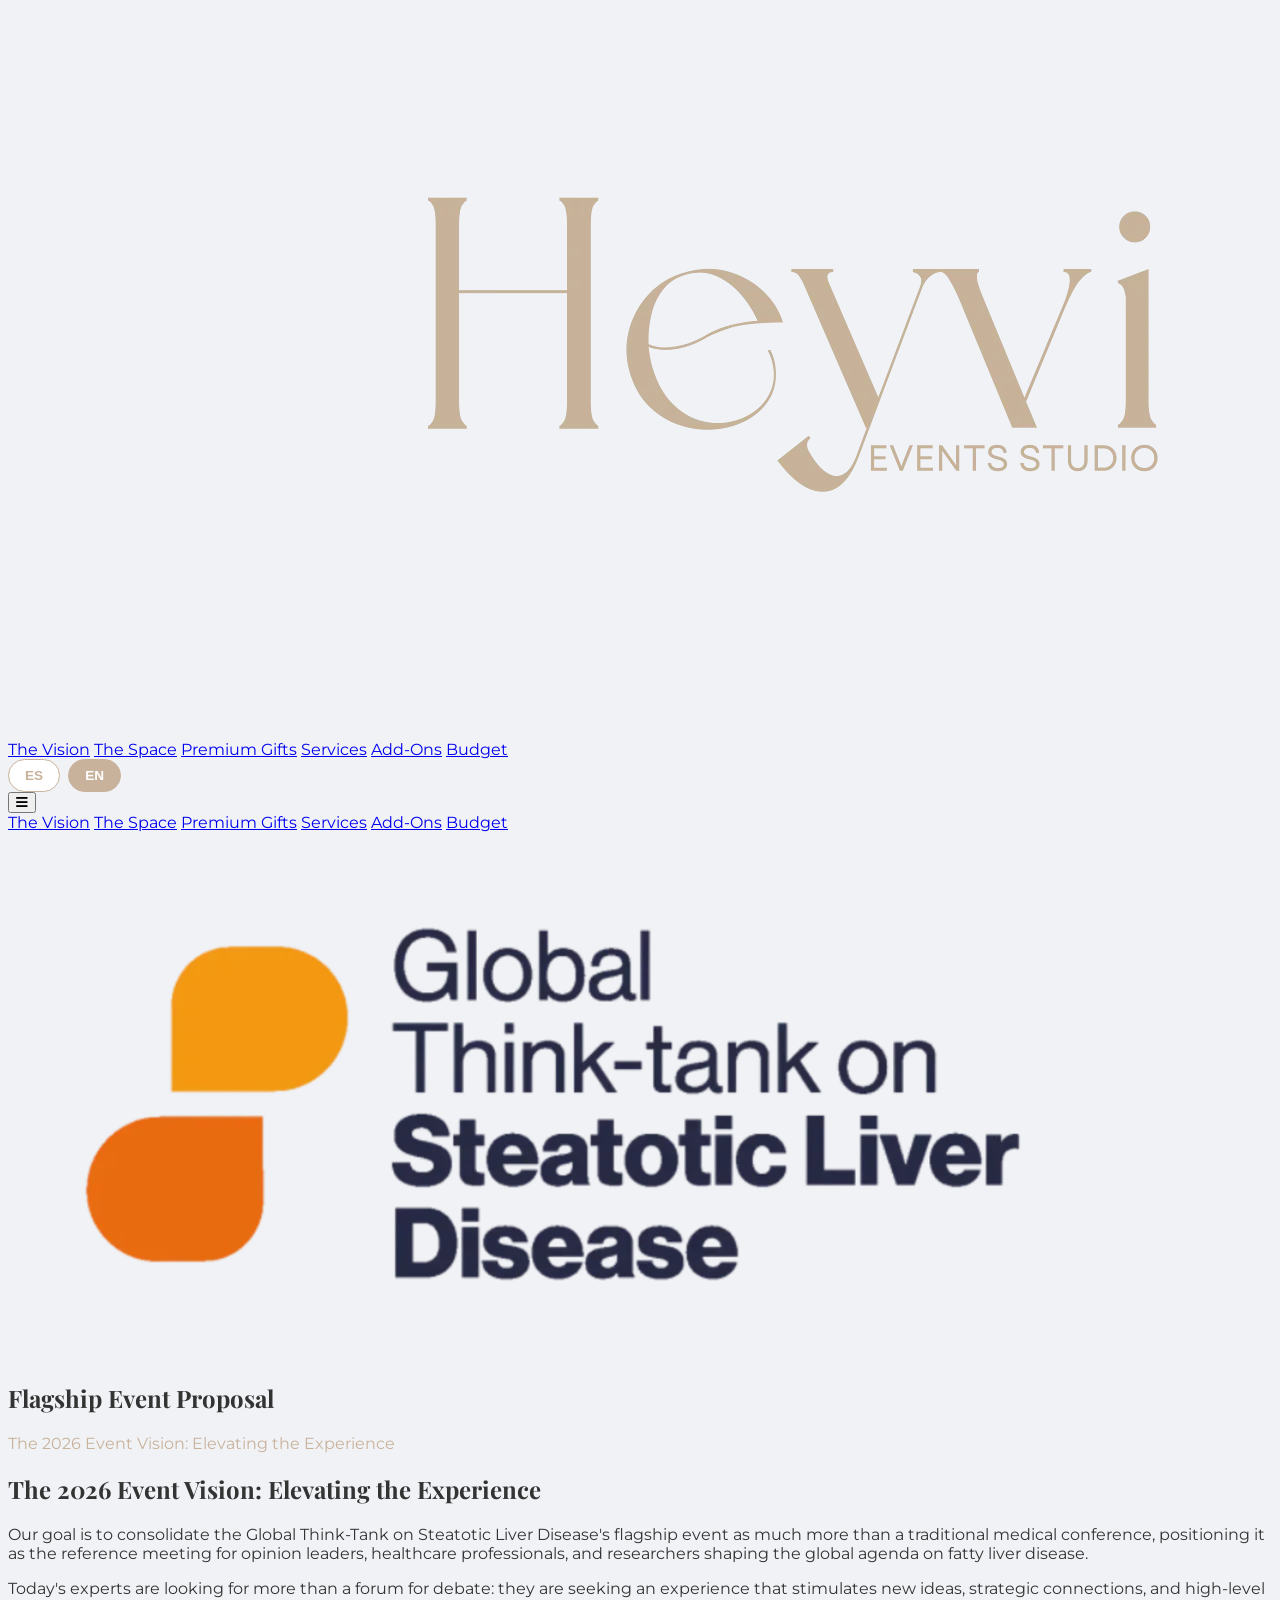
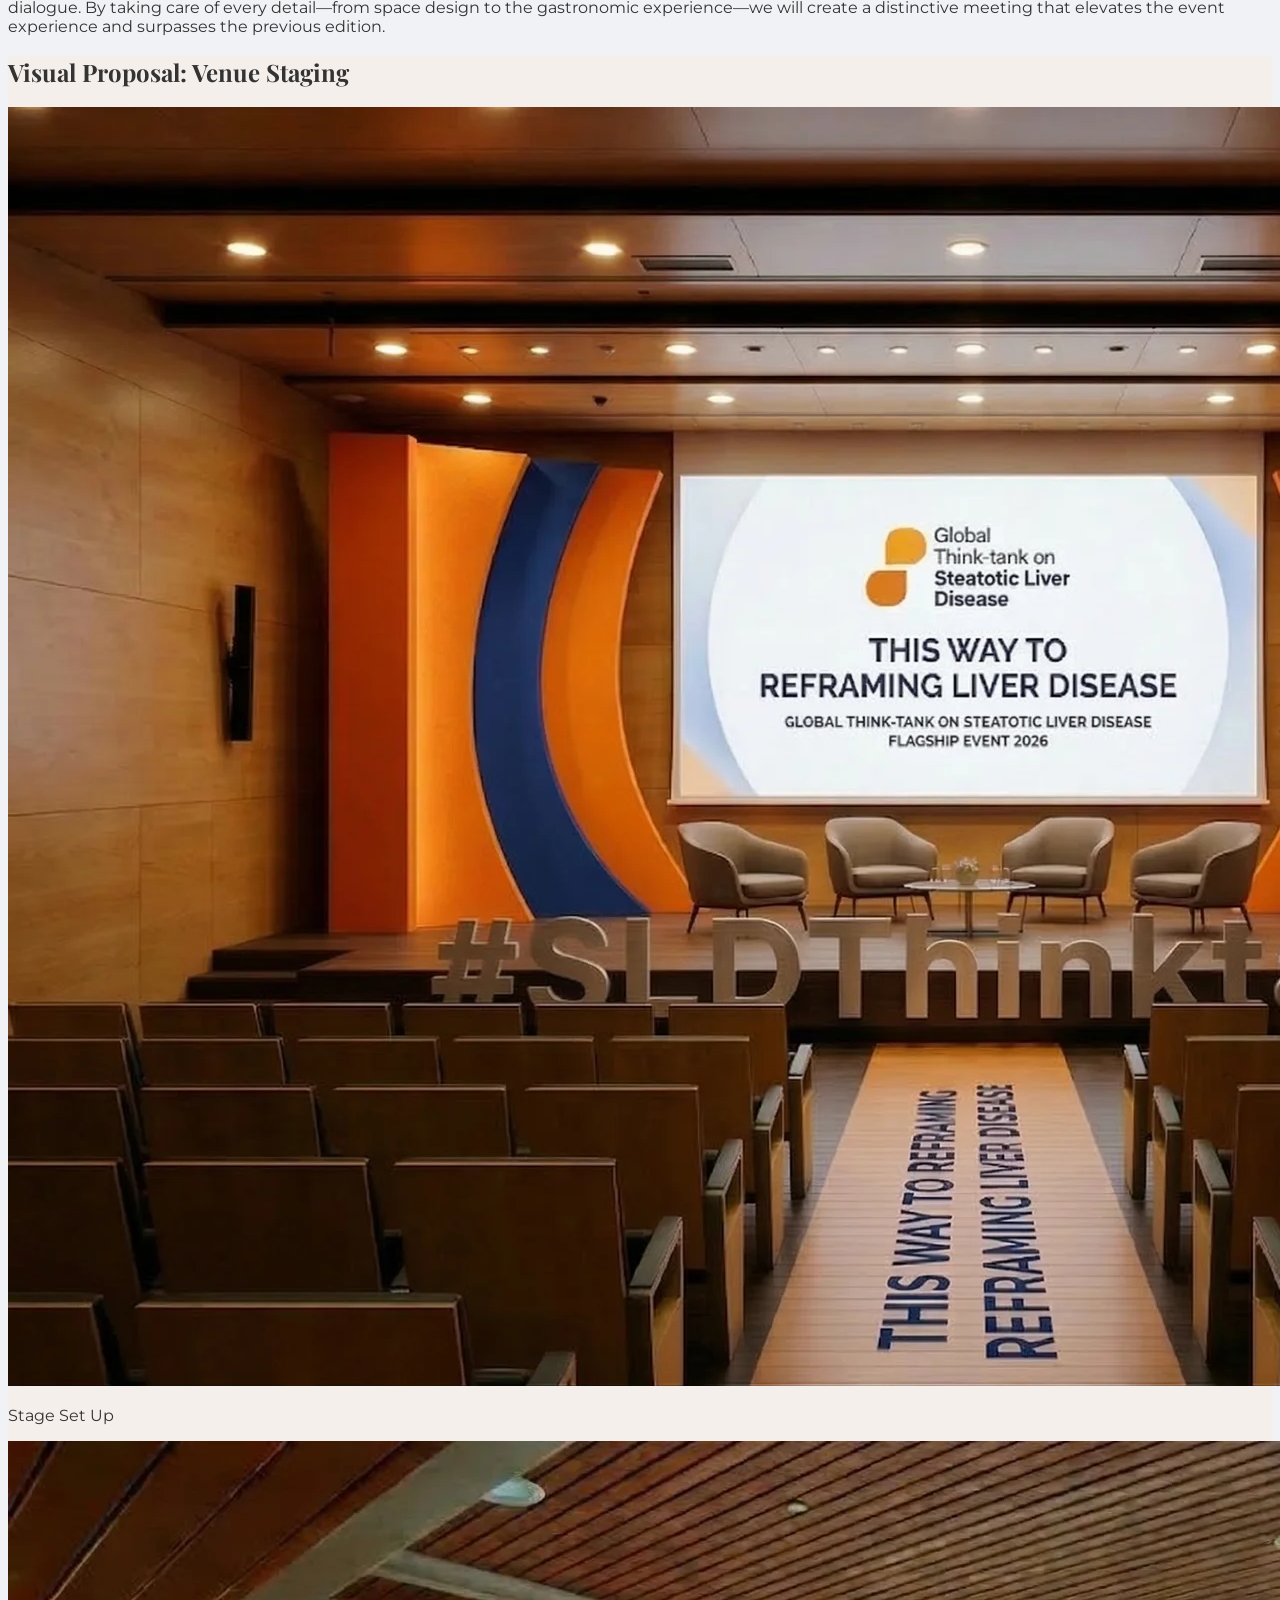
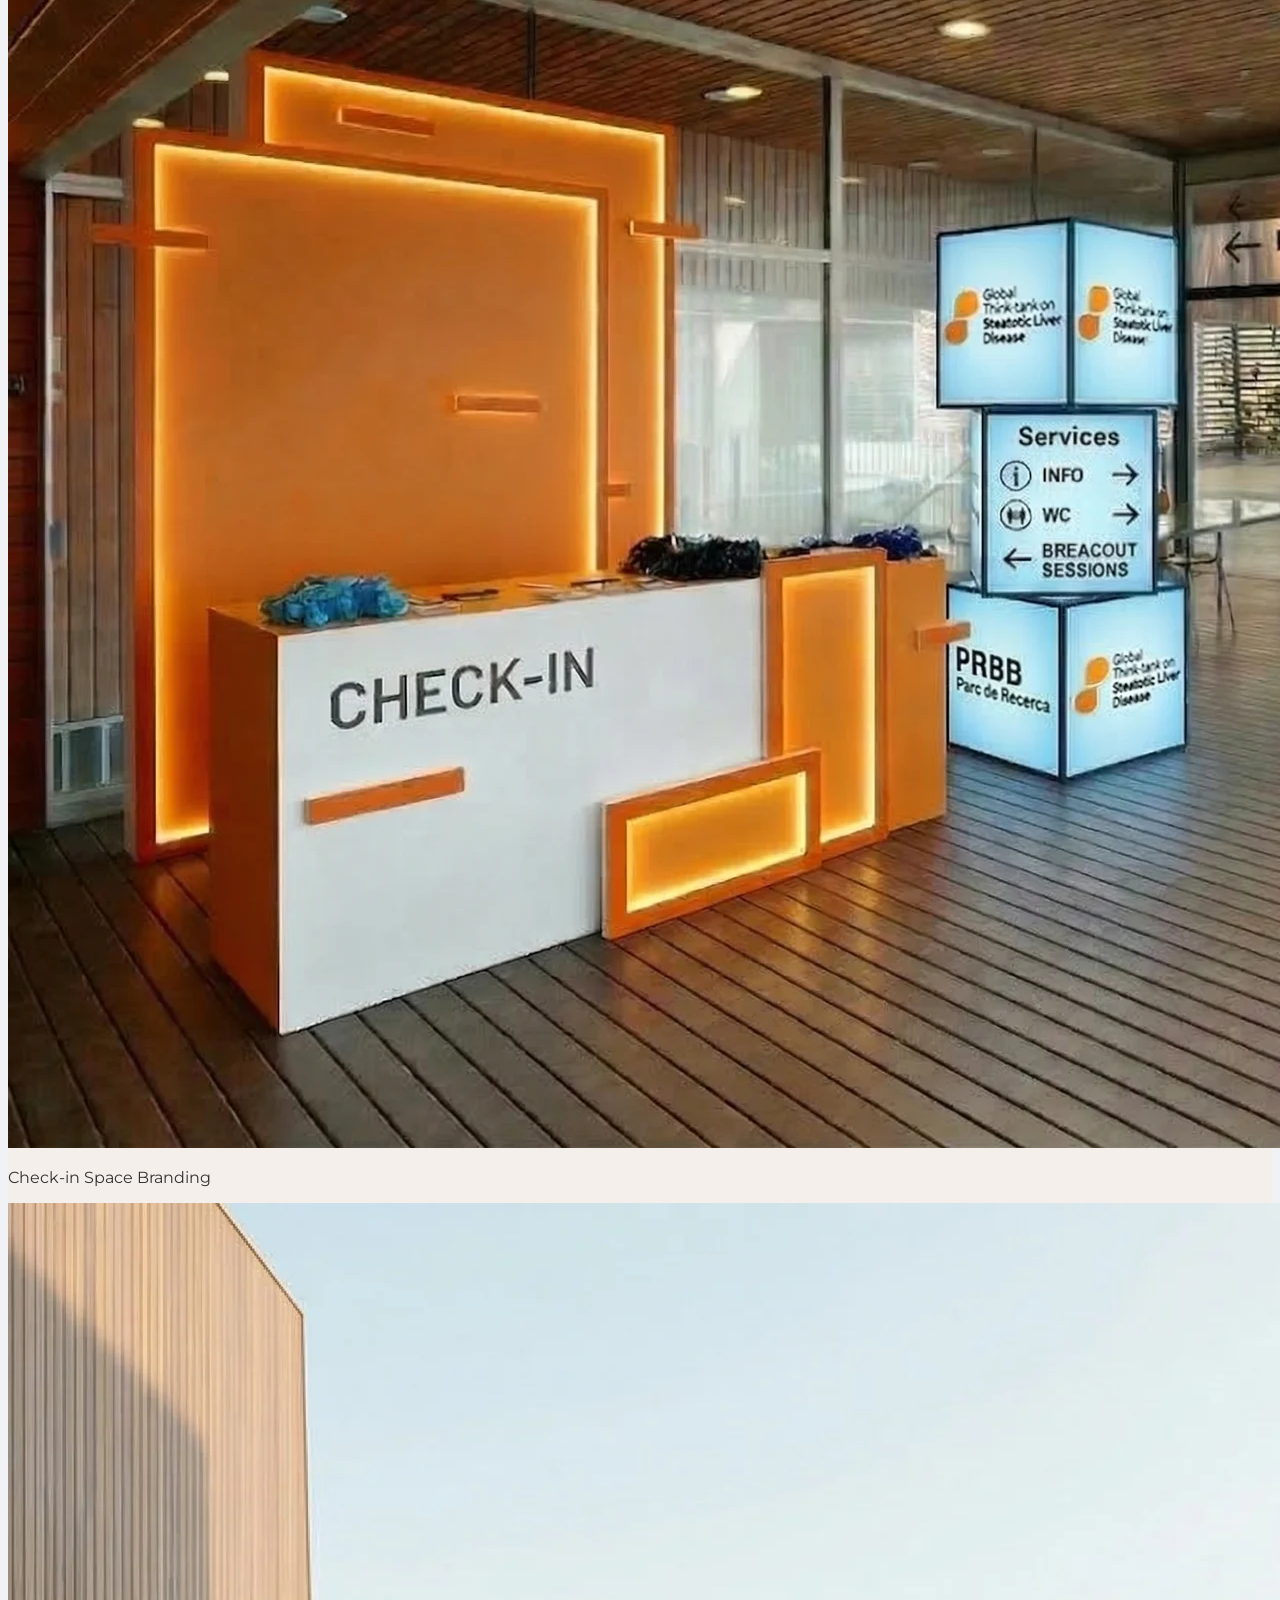
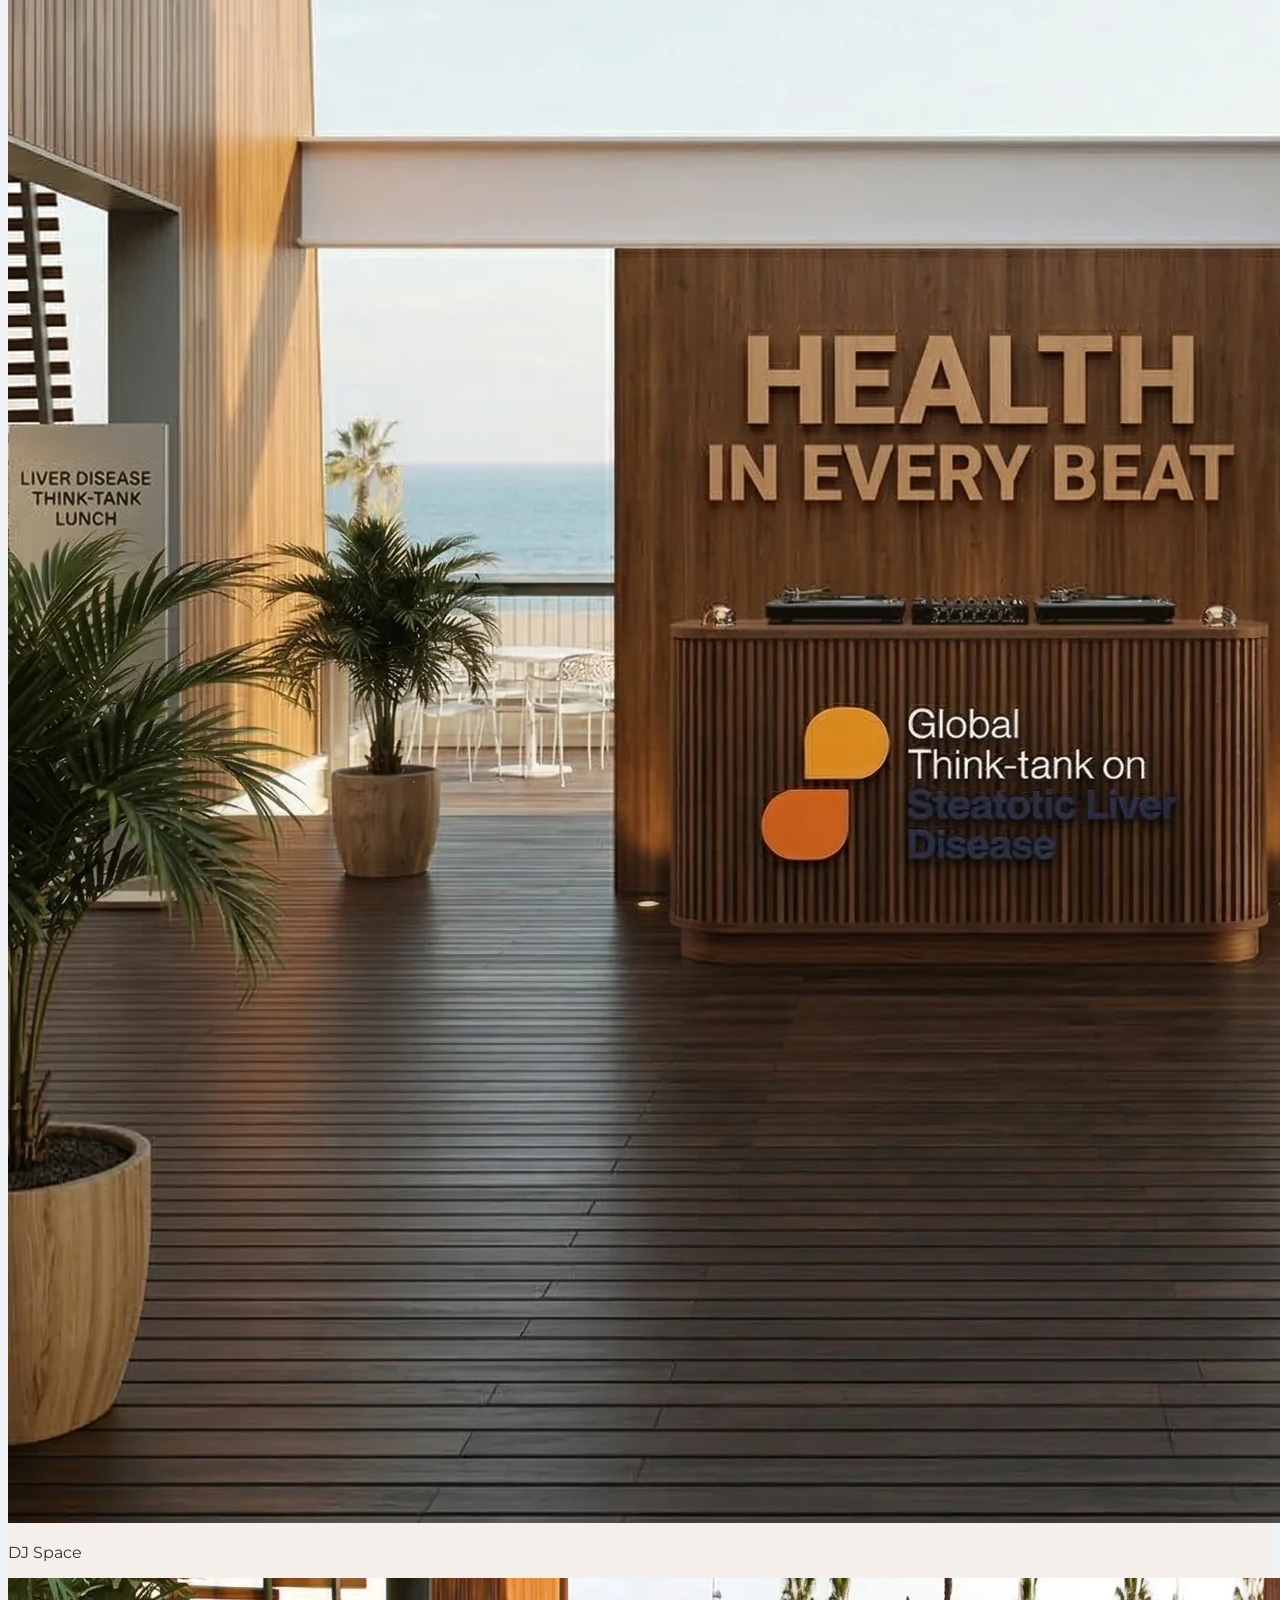
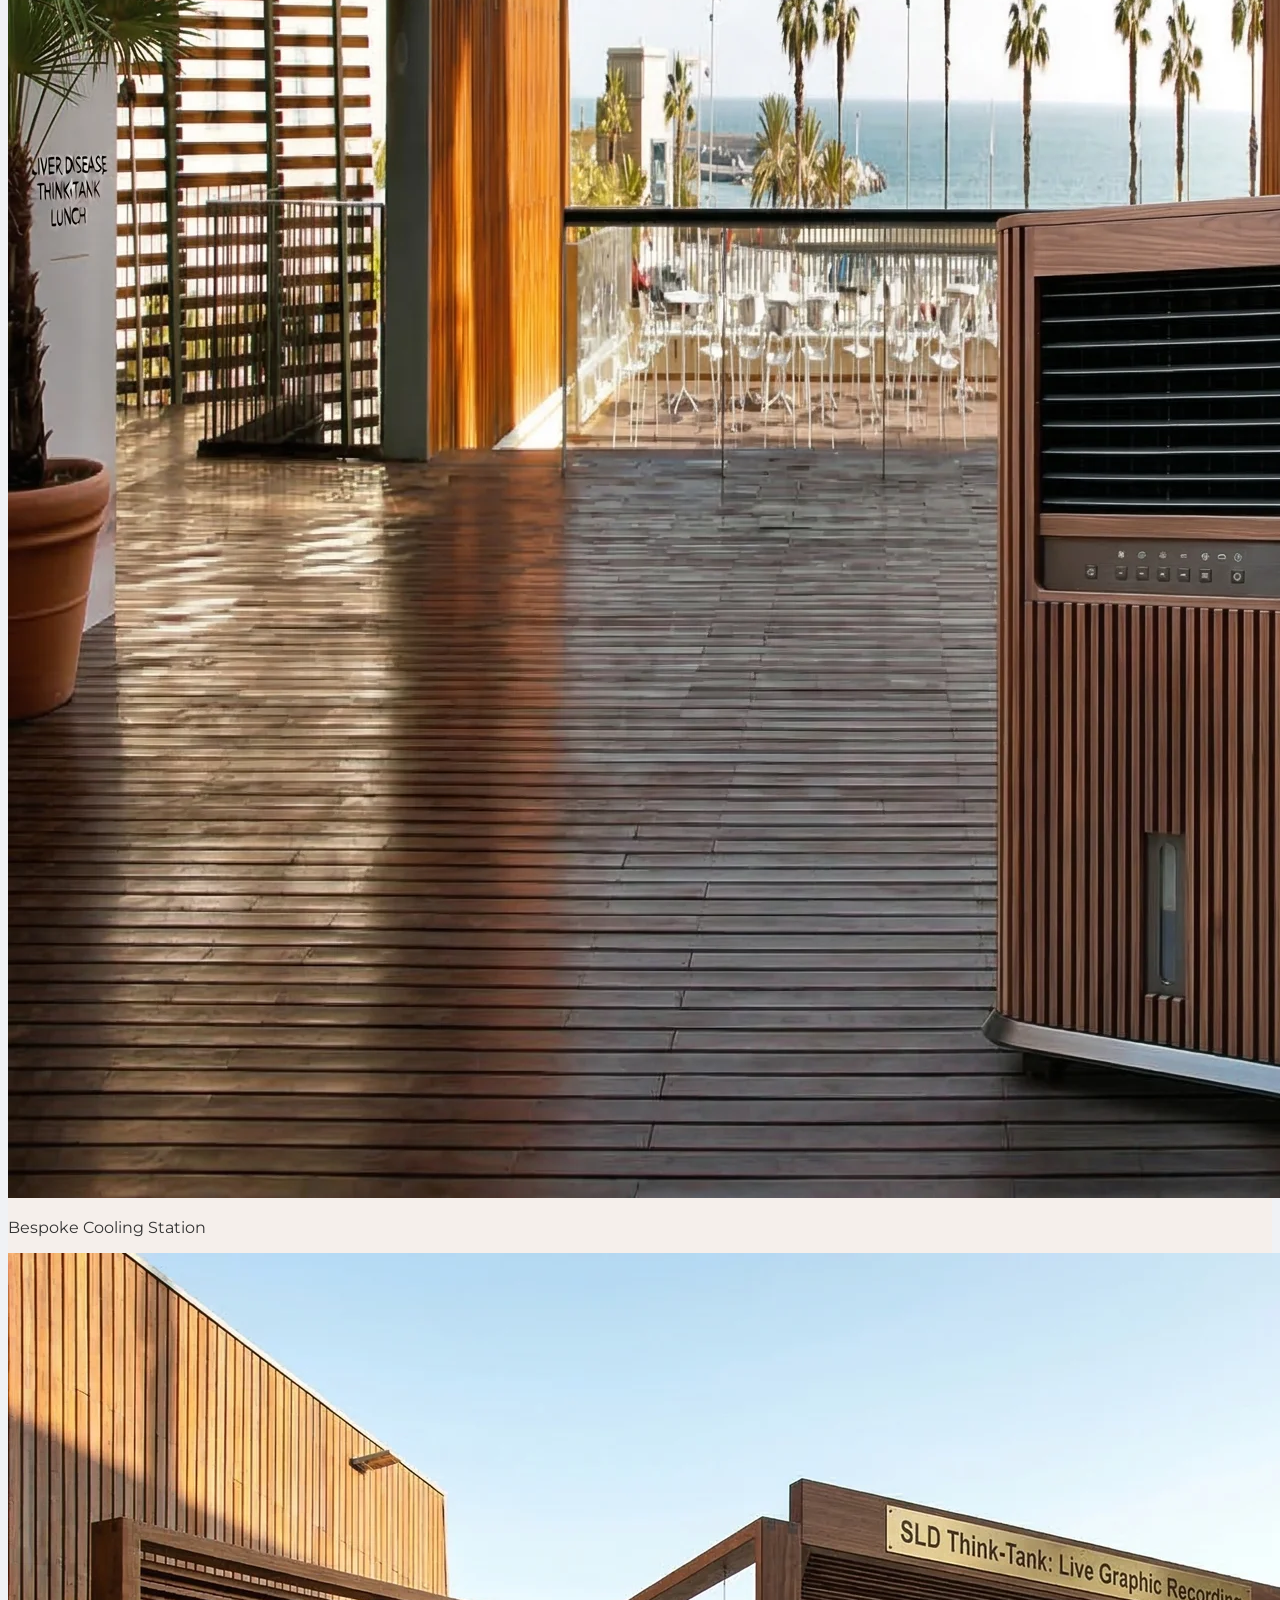
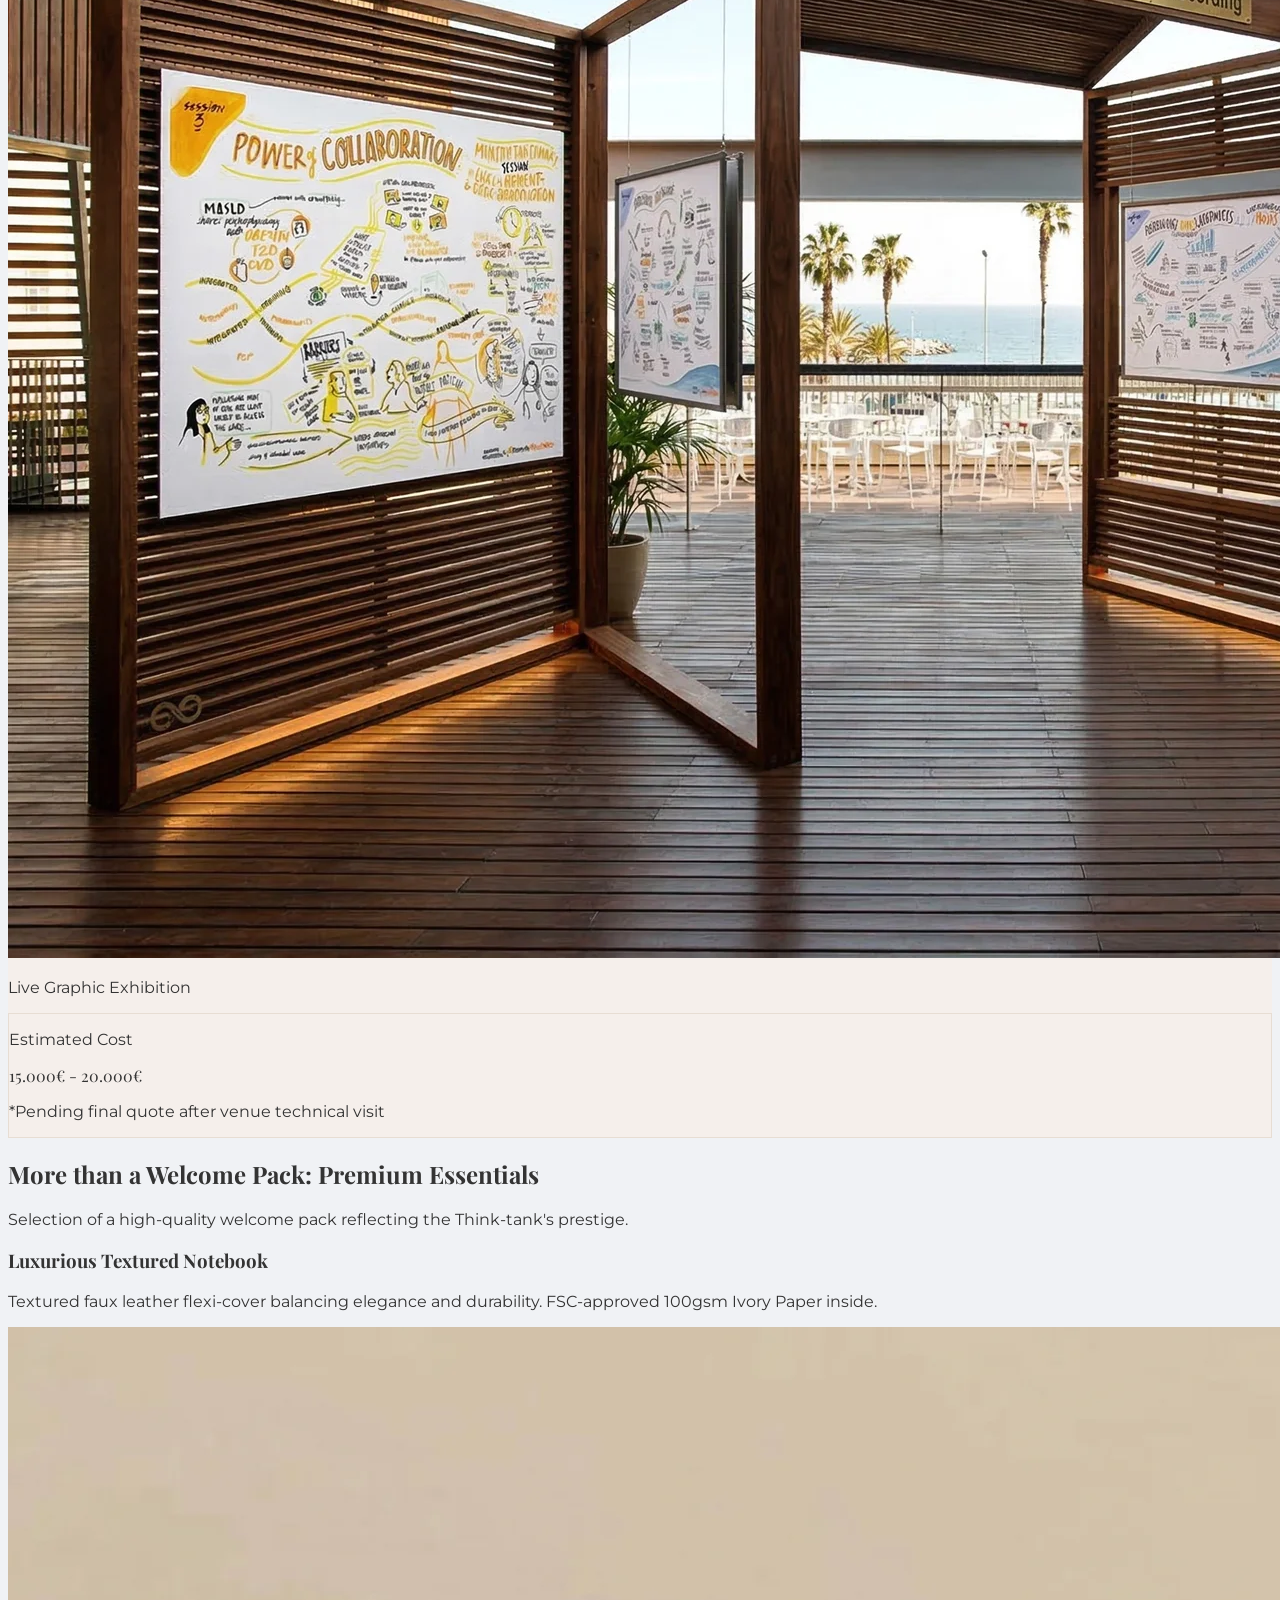
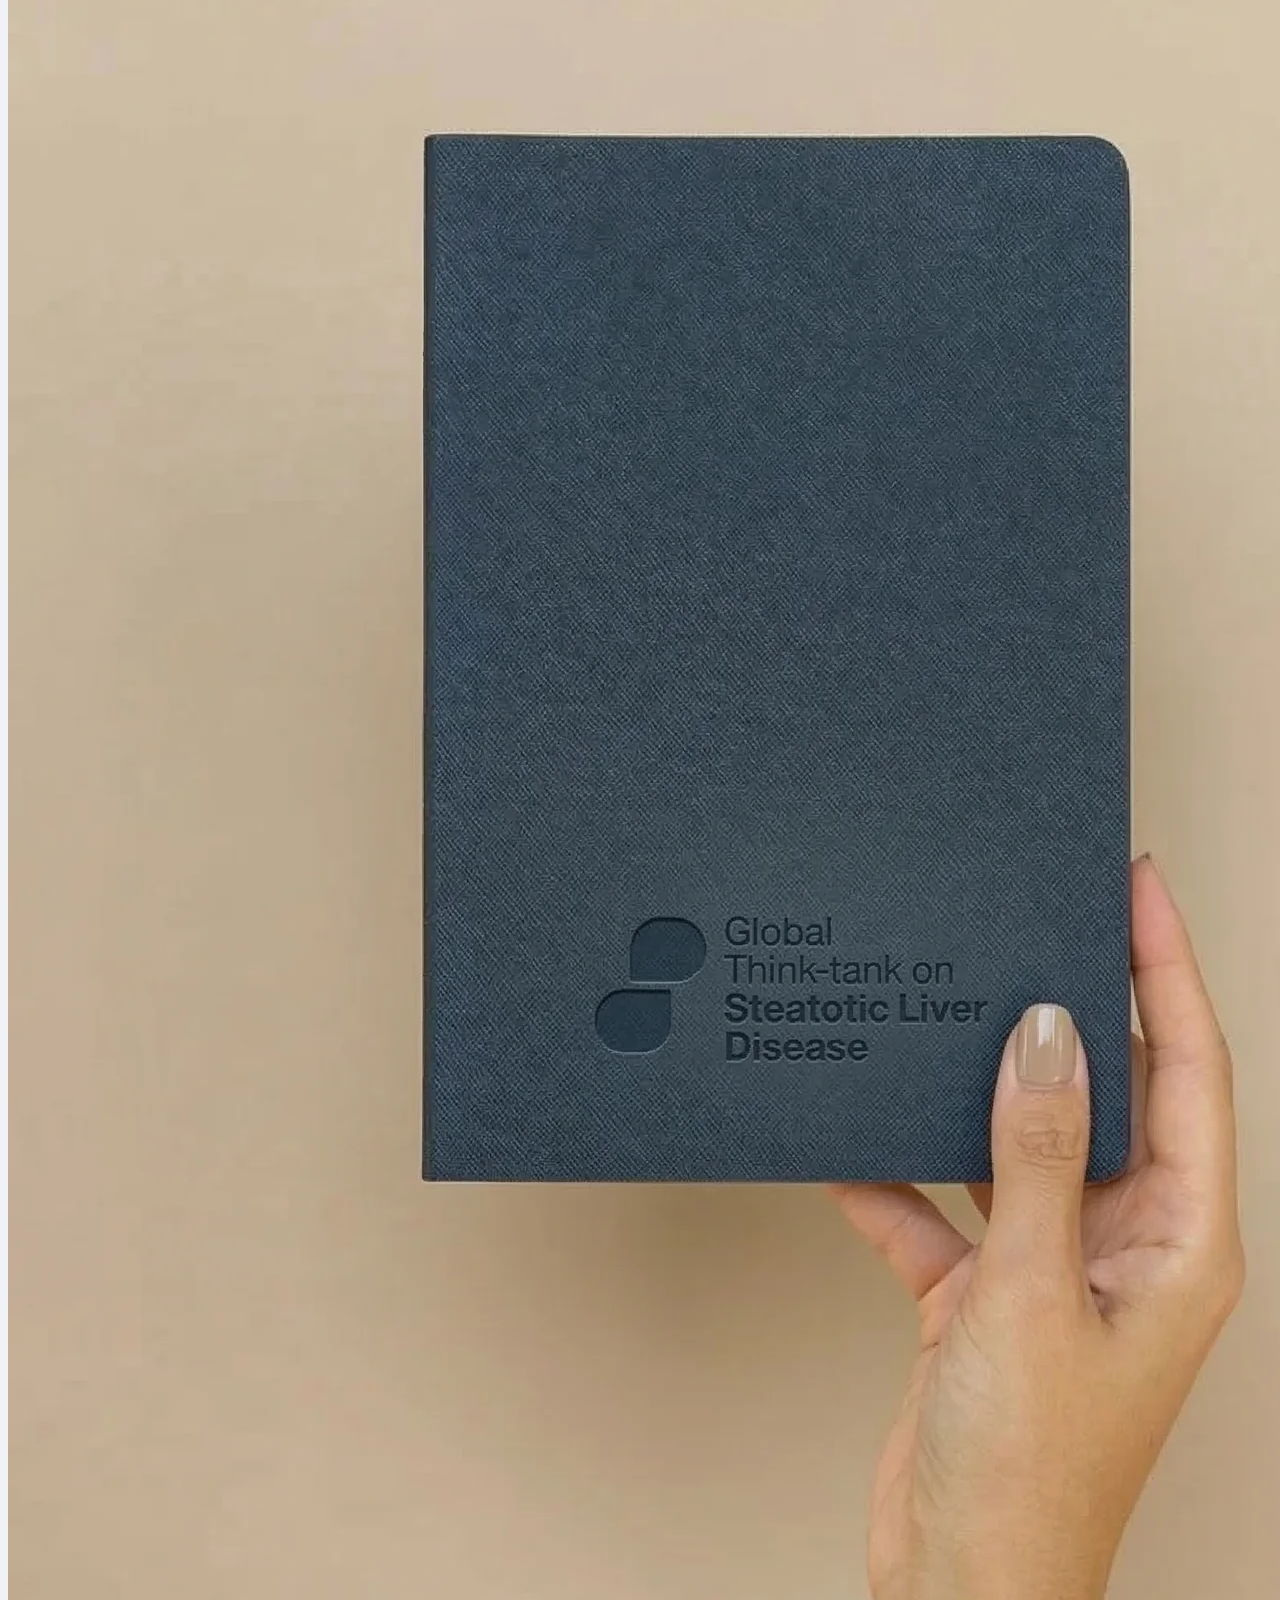
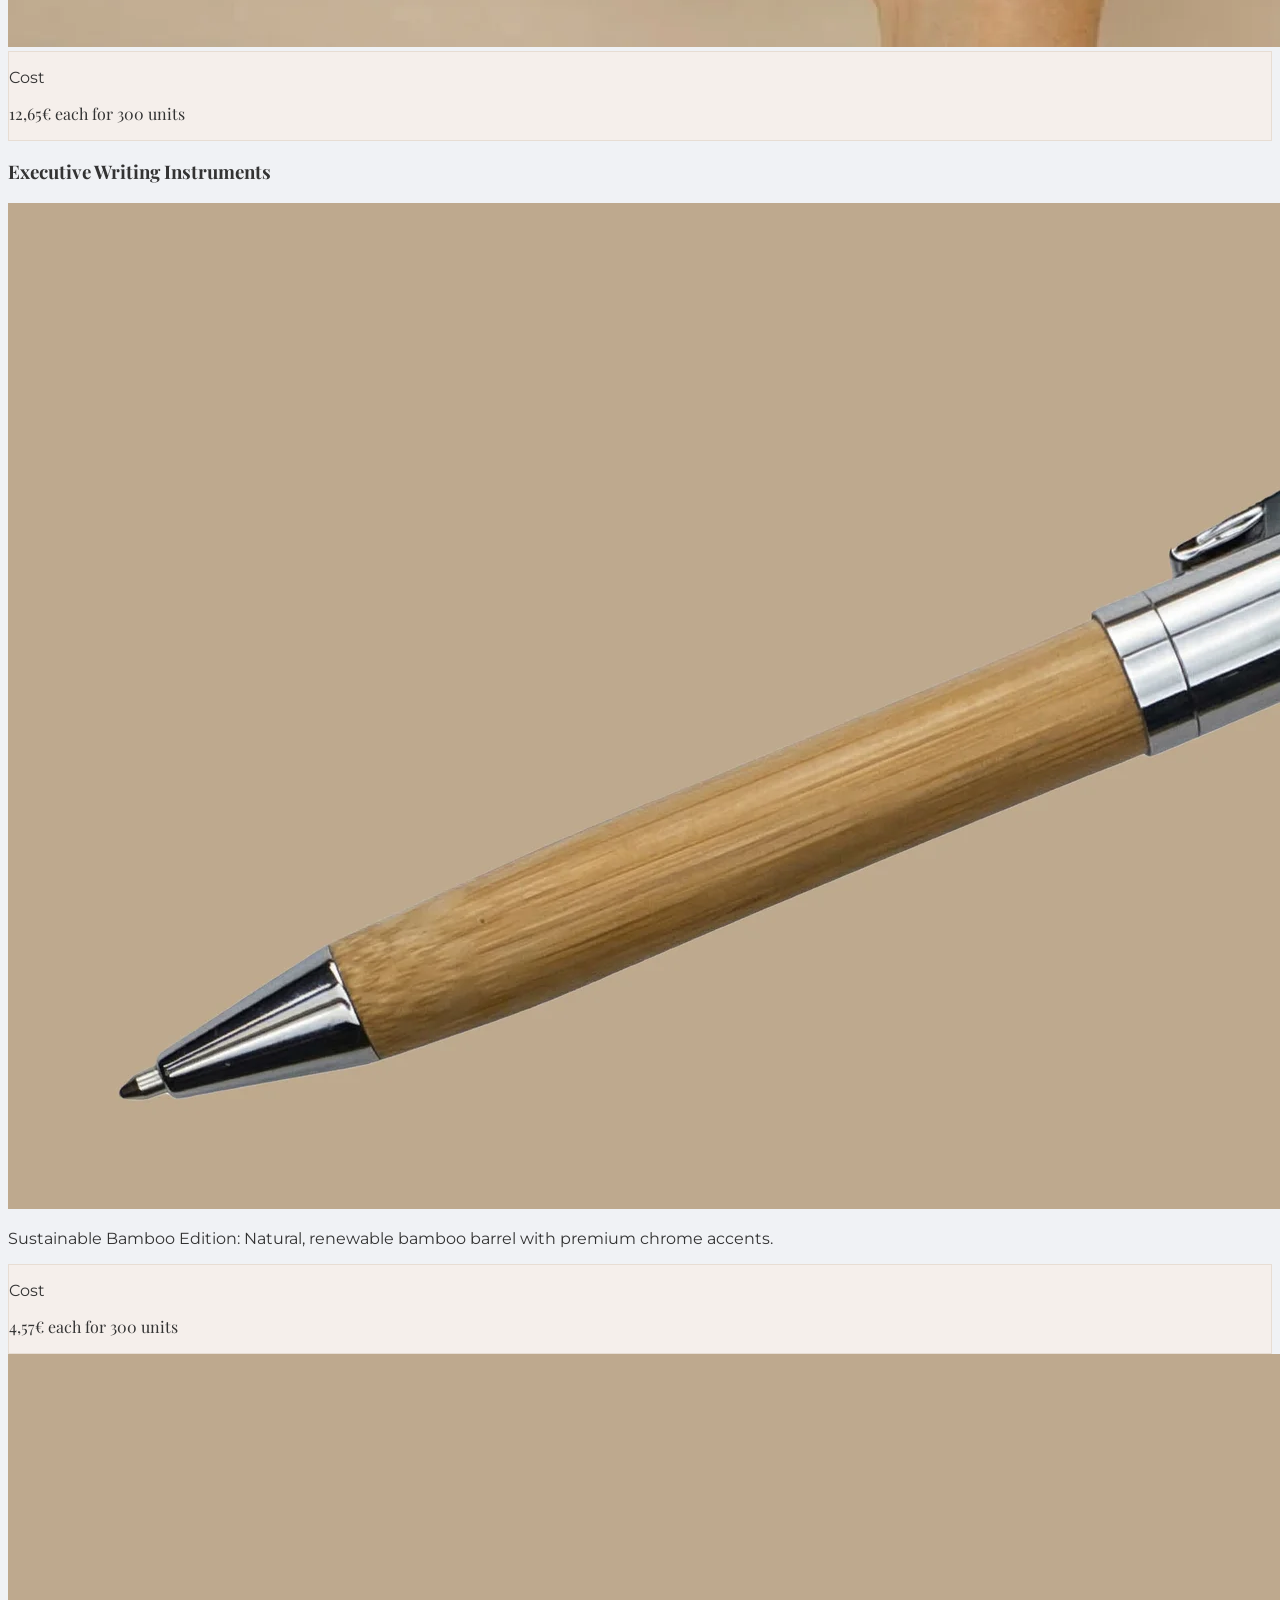
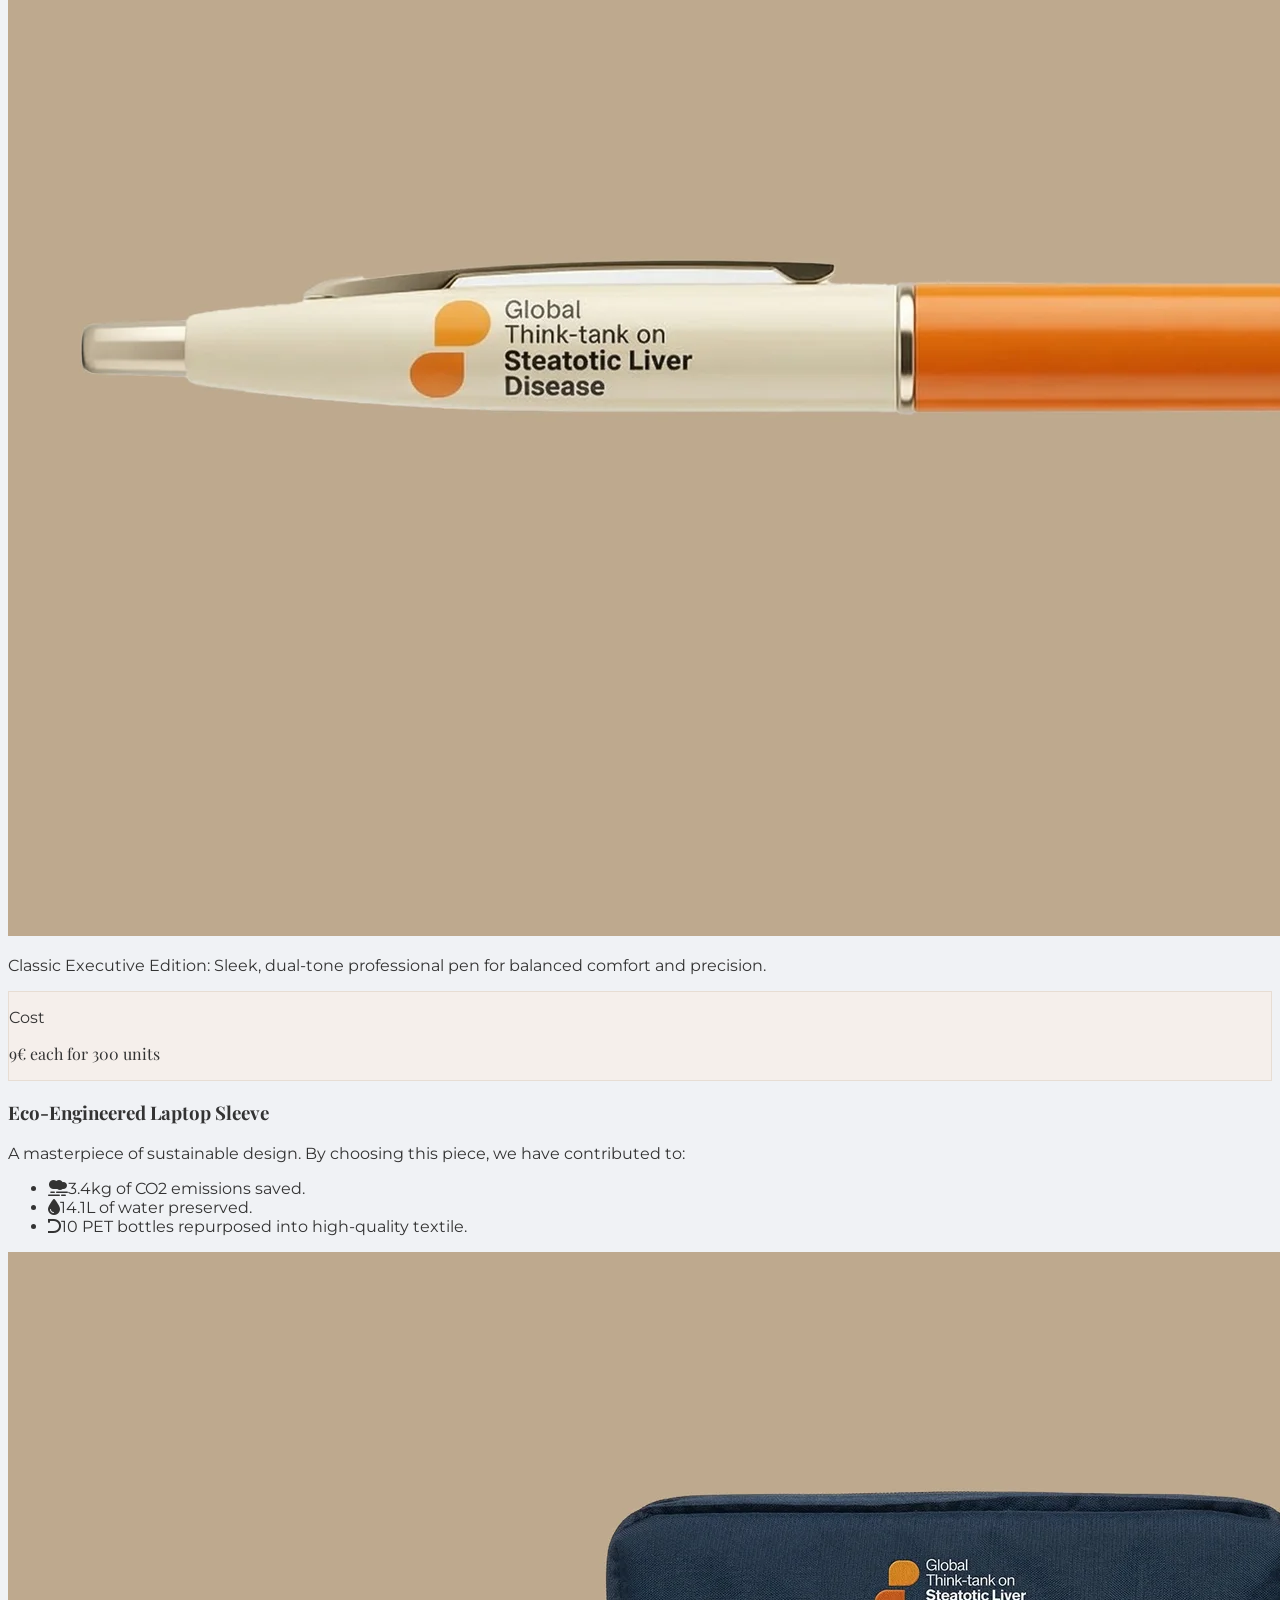
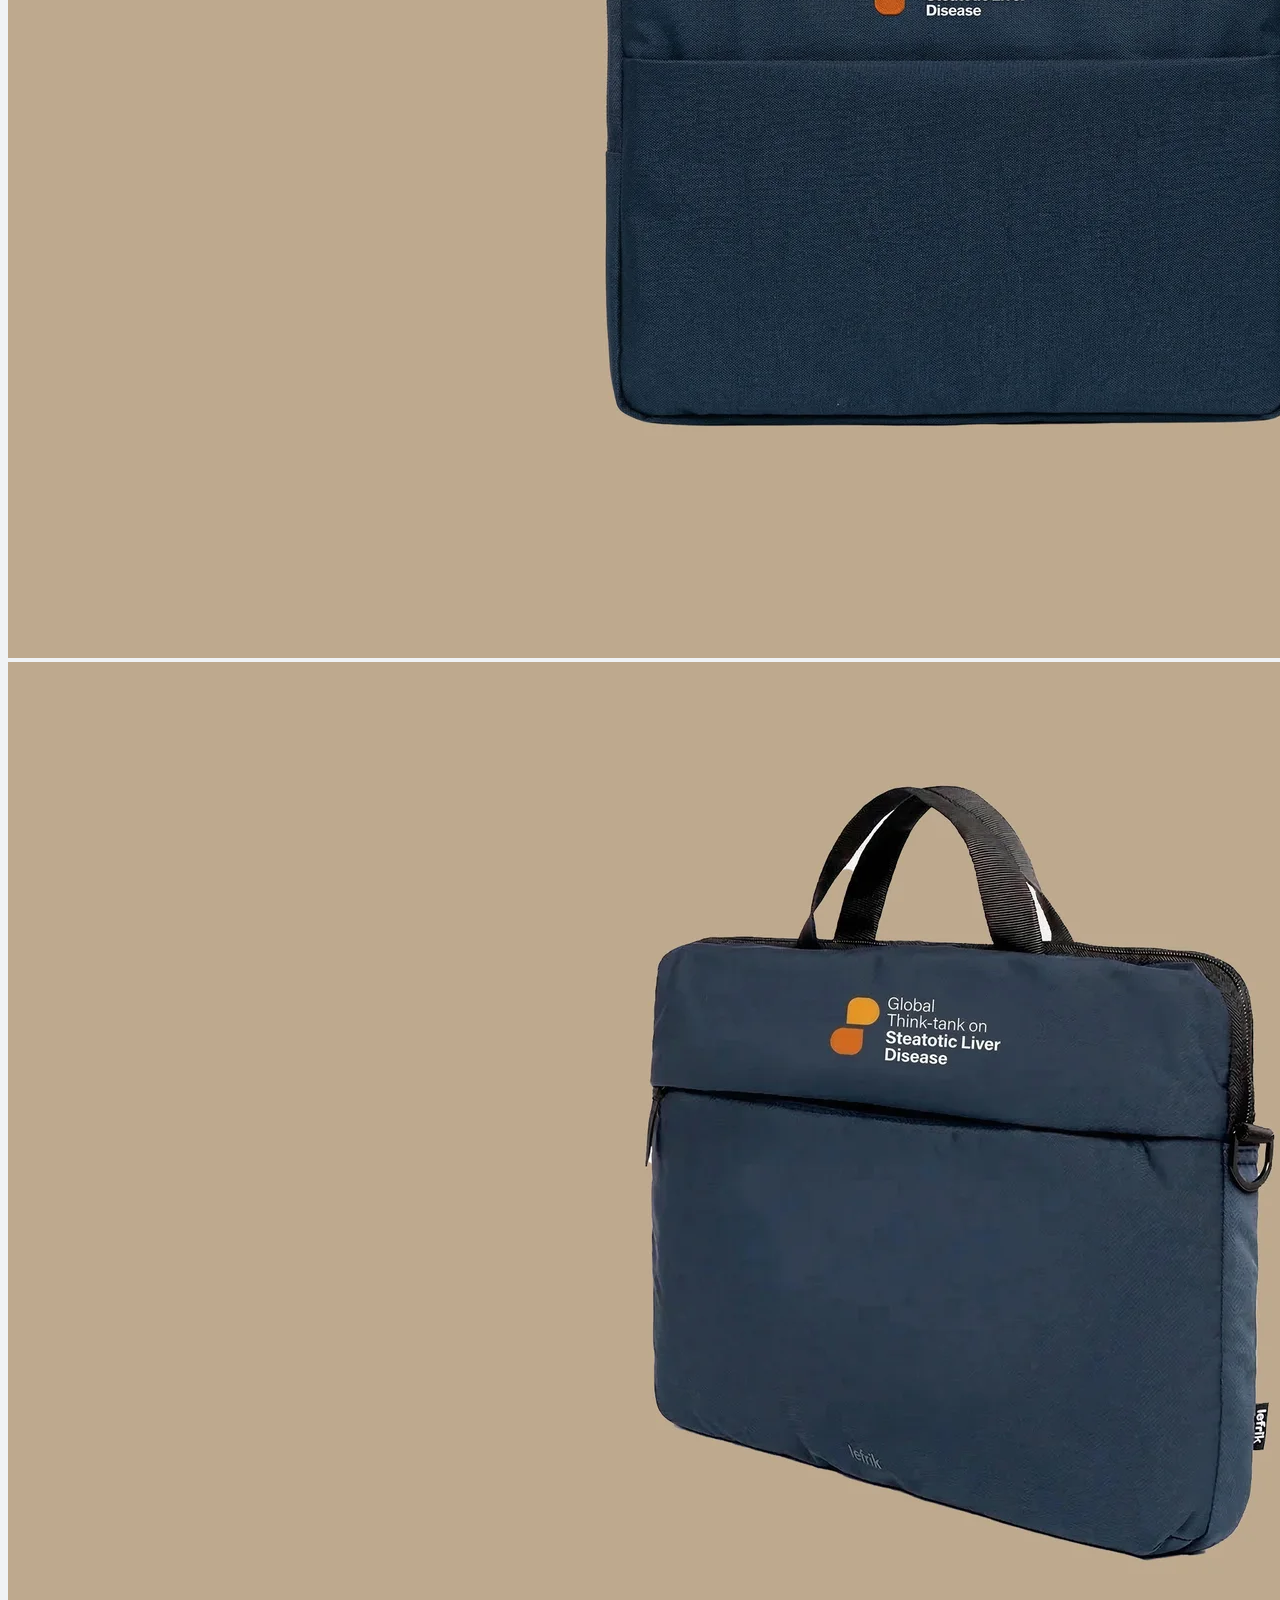
==== commit da0f2672: "v2" ====
--- a/index.html
+++ b/index.html
@@ -98,6 +98,15 @@
             <div class="max-w-6xl mx-auto">
                 <h2 class="section-title text-3xl md:text-4xl font-bold text-center mb-12" data-i18n="space_title">
                     Visual Proposal: Venue Staging</h2>
+                <!-- Stage Set Up - full width hero -->
+                <div class="mb-8">
+                    <div class="rounded-lg overflow-hidden shadow-lg">
+                        <img src="img/evento/Escenario.webp?v=3" alt="Stage Set Up"
+                            class="w-full object-cover cursor-pointer lightbox-trigger">
+                    </div>
+                    <p class="text-center text-gray-600 mt-3 font-medium" data-i18n="space_stage_label">Stage Set Up</p>
+                </div>
+                <!-- 2x2 grid: Check-in, DJ, Cooling, Graphic Exhibition -->
                 <div class="grid grid-cols-1 md:grid-cols-2 gap-8">
                     <div>
                         <div class="rounded-lg overflow-hidden shadow-lg" style="aspect-ratio: 4/3;">
@@ -108,15 +117,6 @@
                     </div>
                     <div>
                         <div class="rounded-lg overflow-hidden shadow-lg" style="aspect-ratio: 4/3;">
-                            <img src="img/evento/Escenario.webp?v=3" alt="Stage Set Up"
-                                class="w-full h-full object-cover cursor-pointer lightbox-trigger">
-                        </div>
-                        <p class="text-center text-gray-600 mt-3 font-medium" data-i18n="space_stage_label">Stage Set Up</p>
-                    </div>
-                </div>
-                <div class="grid grid-cols-1 md:grid-cols-2 gap-8 mt-8">
-                    <div>
-                        <div class="rounded-lg overflow-hidden shadow-lg" style="aspect-ratio: 4/3;">
                             <img src="img/evento/DJ Space.webp?v=4" alt="DJ Space"
                                 class="w-full h-full object-cover cursor-pointer lightbox-trigger">
                         </div>
@@ -129,13 +129,13 @@
                         </div>
                         <p class="text-center text-gray-600 mt-3 font-medium" data-i18n="space_cooling_label">Bespoke Cooling Station</p>
                     </div>
-                </div>
-                <div class="mt-8">
-                    <div class="rounded-lg overflow-hidden shadow-lg">
-                        <img src="img/evento/Carteles.webp?v=4" alt="Live Graphic Exhibition"
-                            class="w-full object-cover cursor-pointer lightbox-trigger">
-                    </div>
-                    <p class="text-center text-gray-600 mt-3 font-medium" data-i18n="space_graphic_label">Live Graphic Exhibition</p>
+                    <div>
+                        <div class="rounded-lg overflow-hidden shadow-lg" style="aspect-ratio: 4/3;">
+                            <img src="img/evento/Carteles.webp?v=4" alt="Live Graphic Exhibition"
+                                class="w-full h-full object-cover cursor-pointer lightbox-trigger">
+                        </div>
+                        <p class="text-center text-gray-600 mt-3 font-medium" data-i18n="space_graphic_label">Live Graphic Exhibition</p>
+                    </div>
                 </div>
                 <!-- Estimated Cost placeholder -->
                 <div class="mt-8 investment-card rounded-lg p-6 text-center">
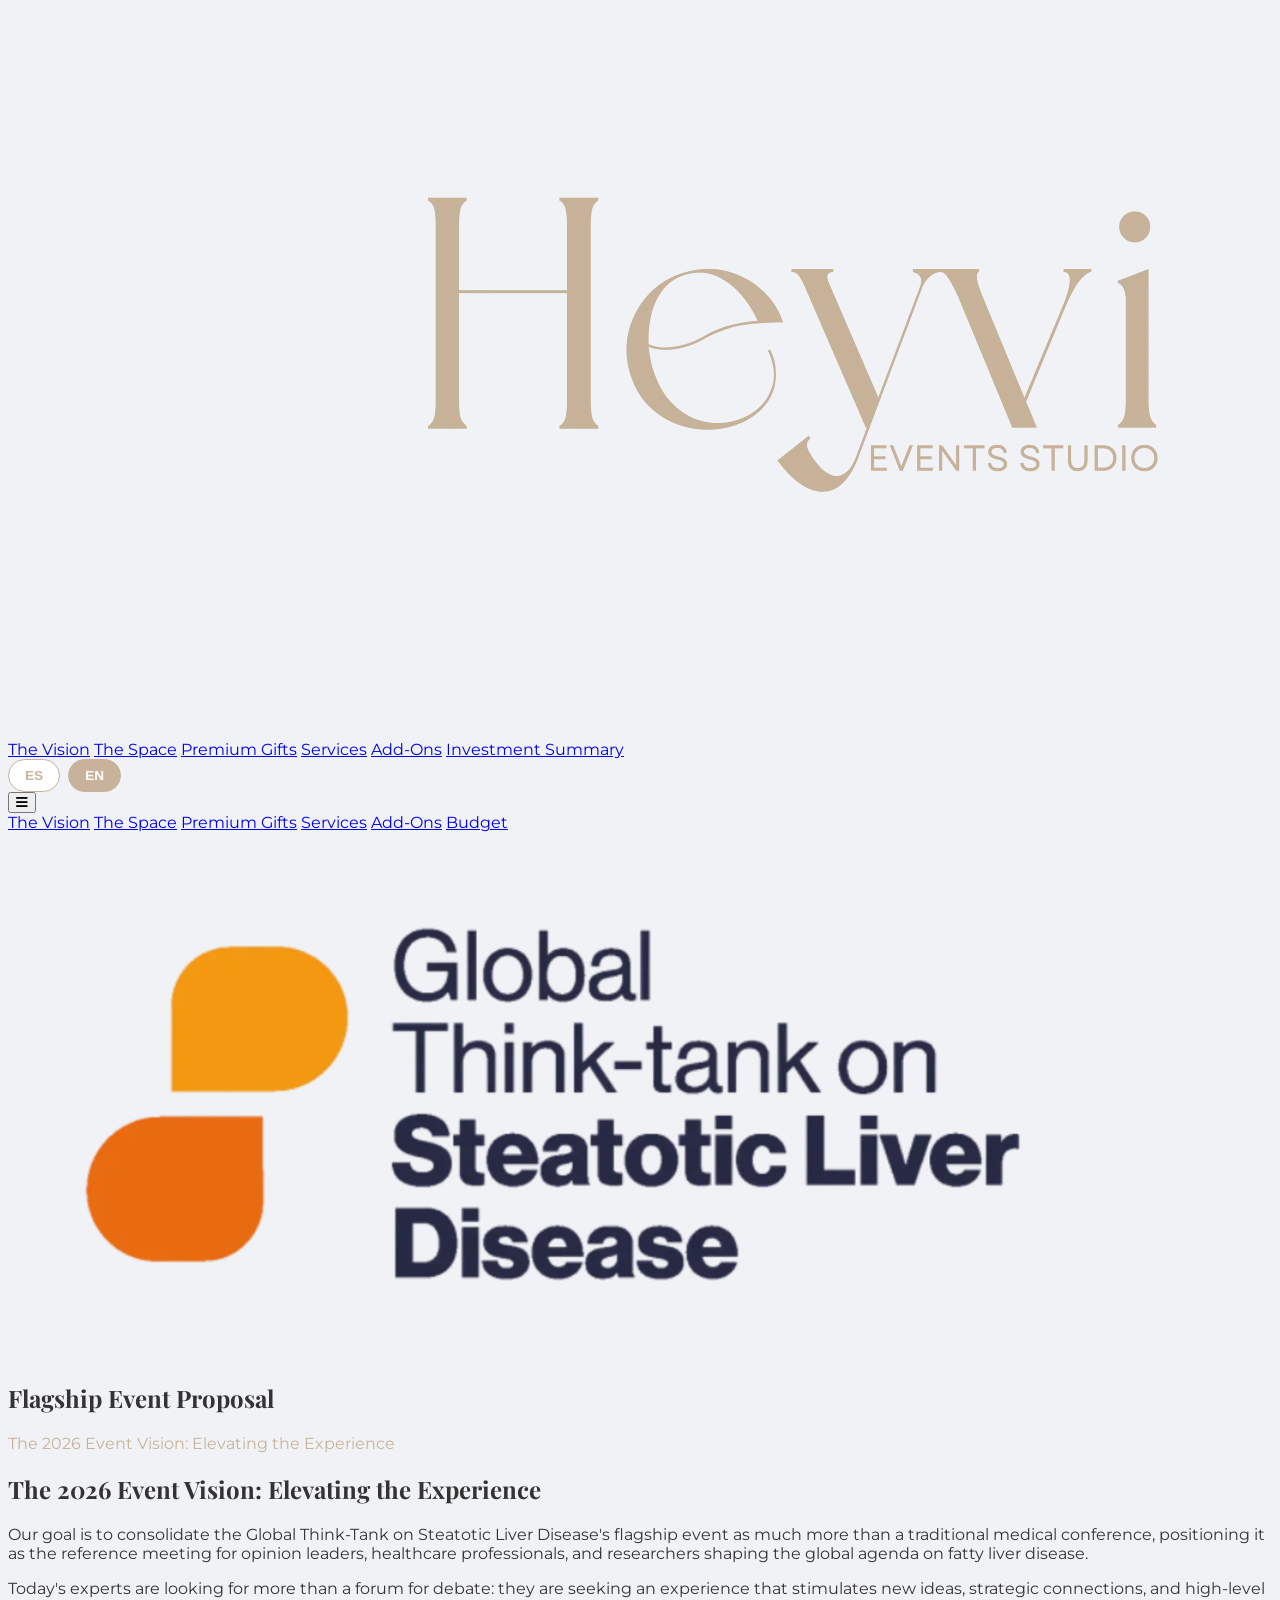
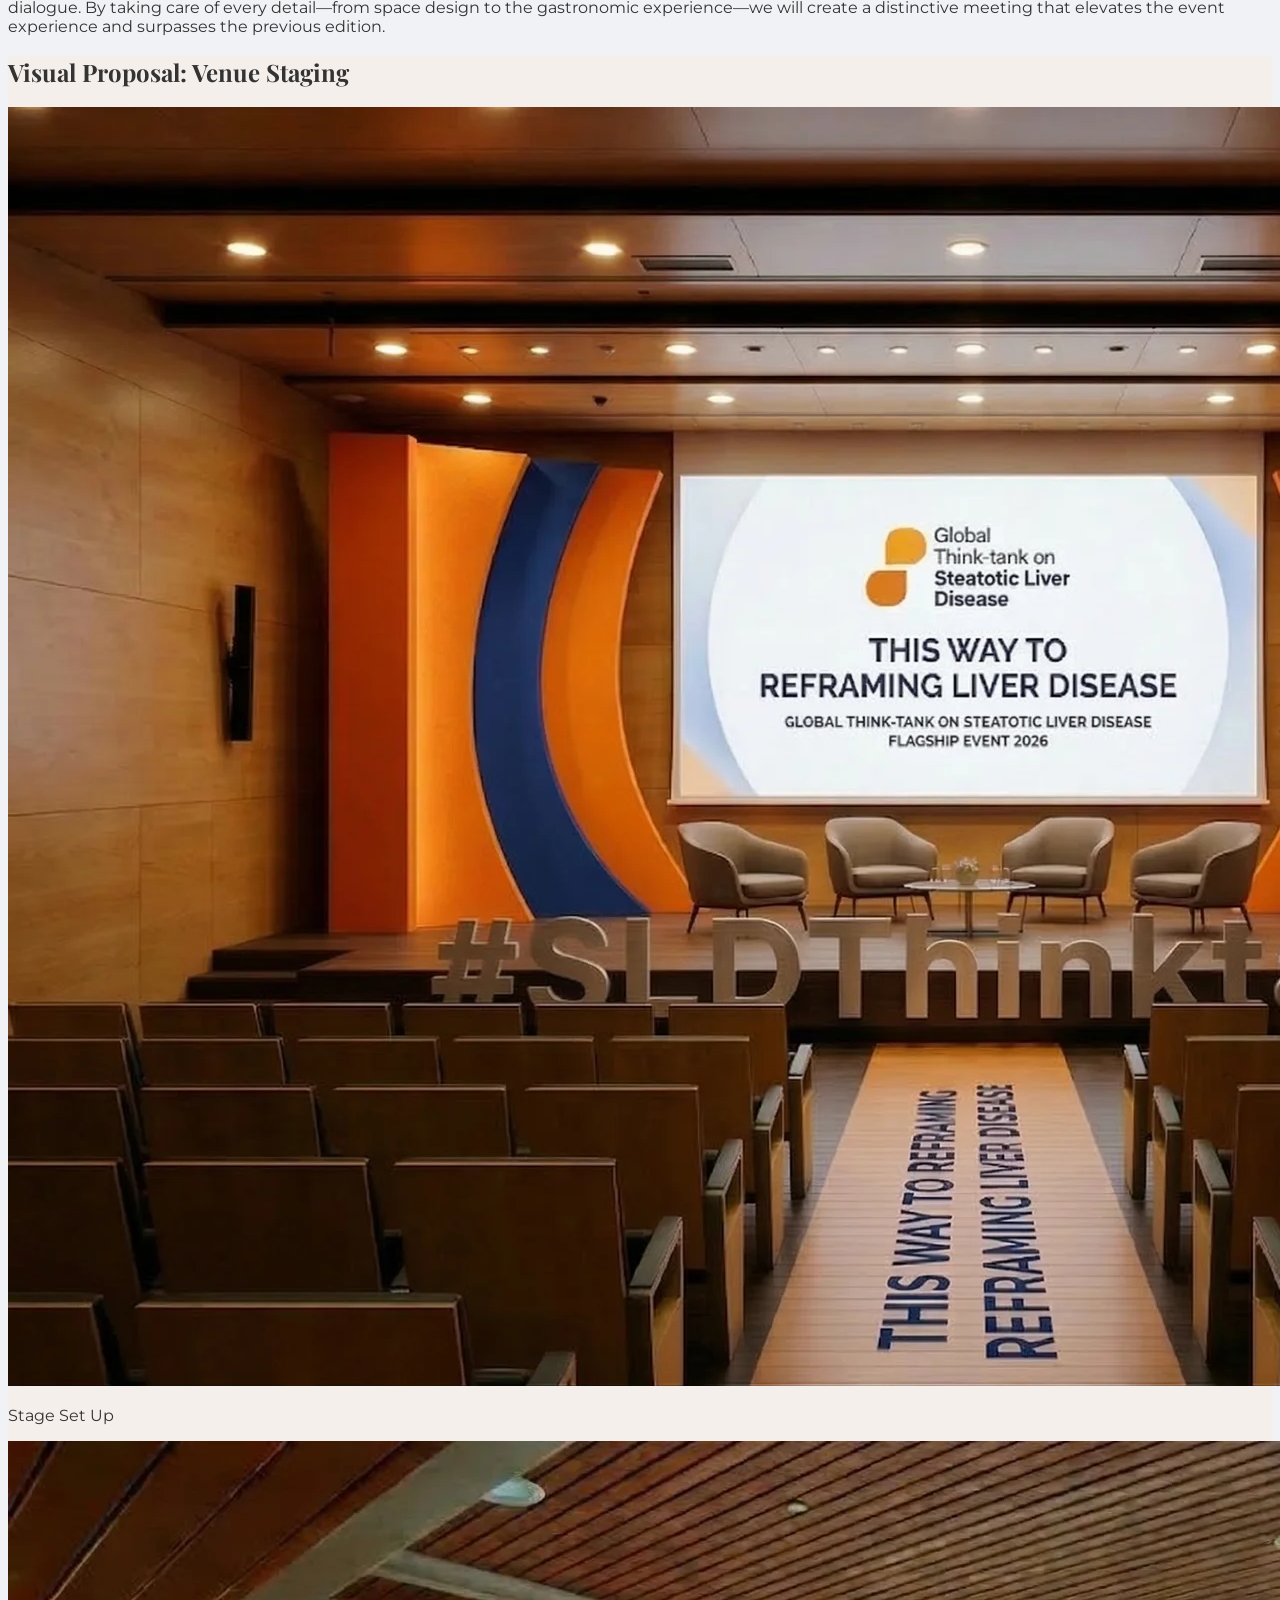
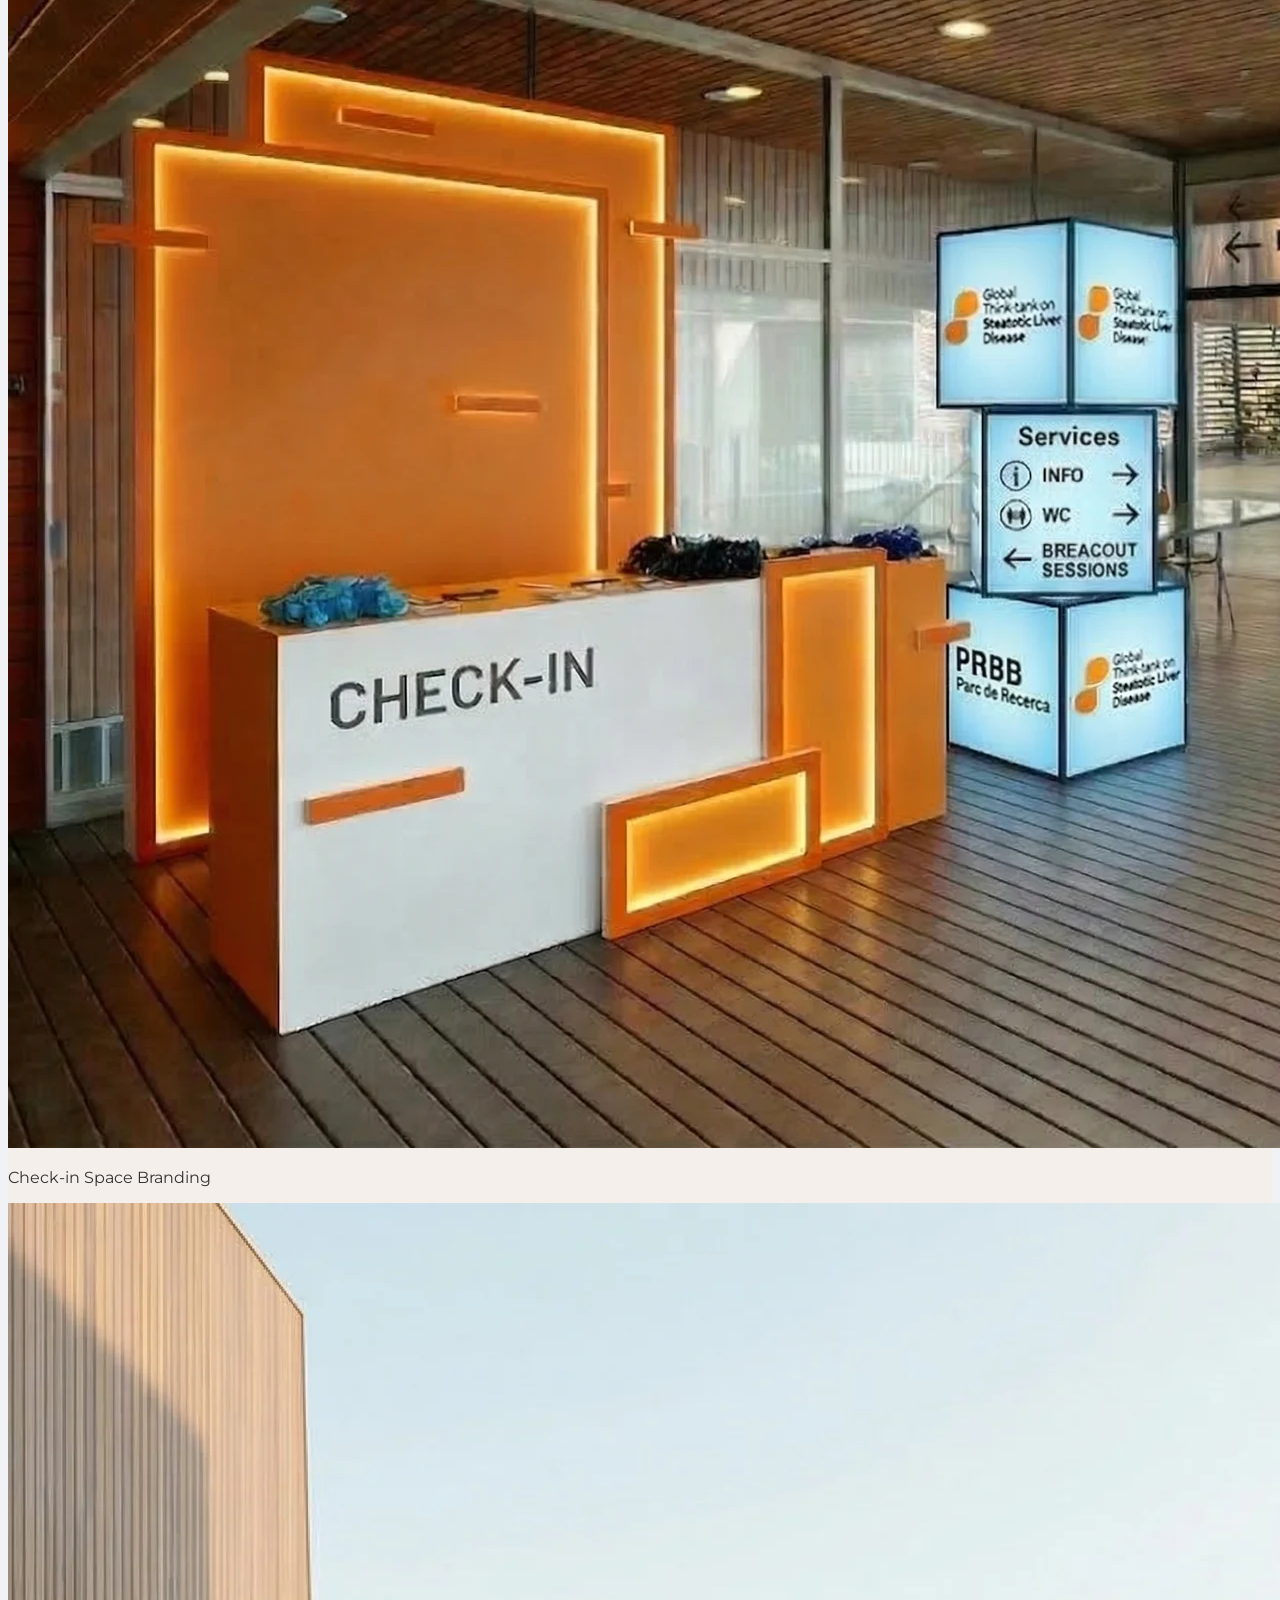
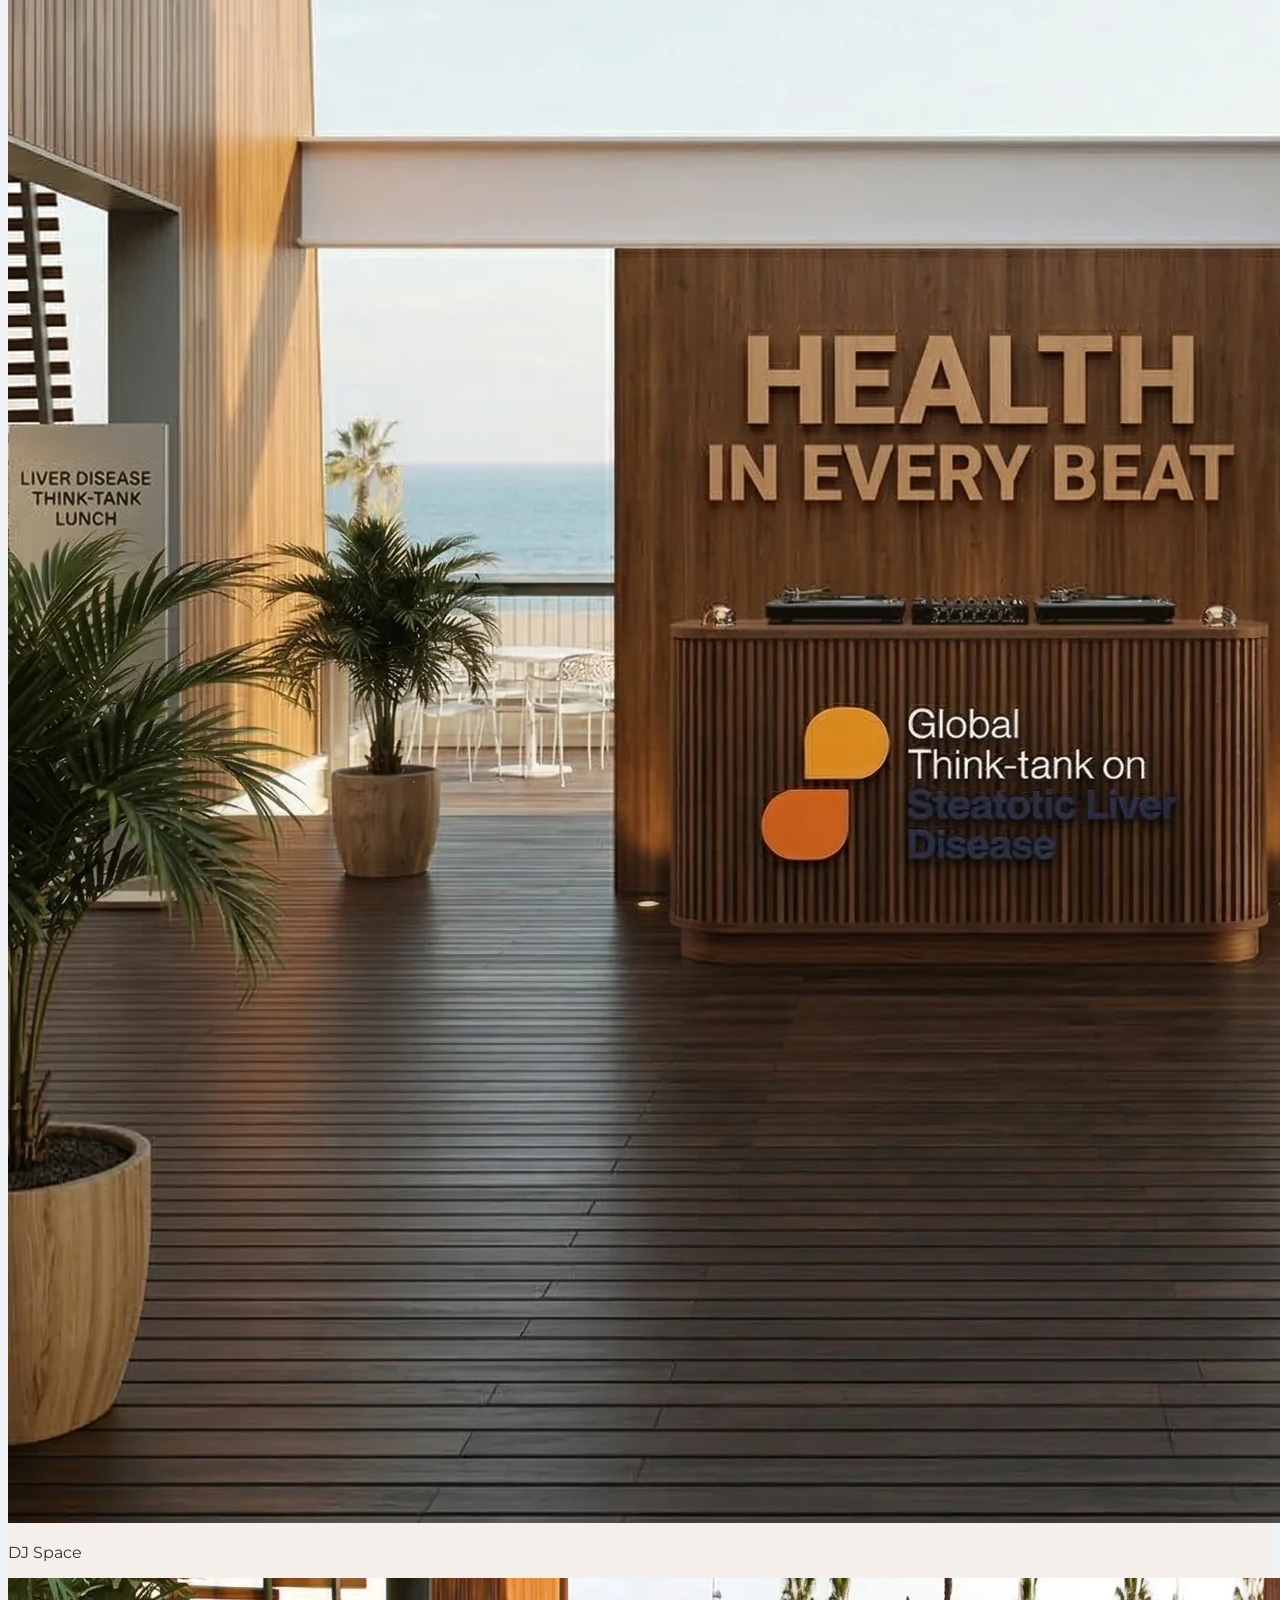
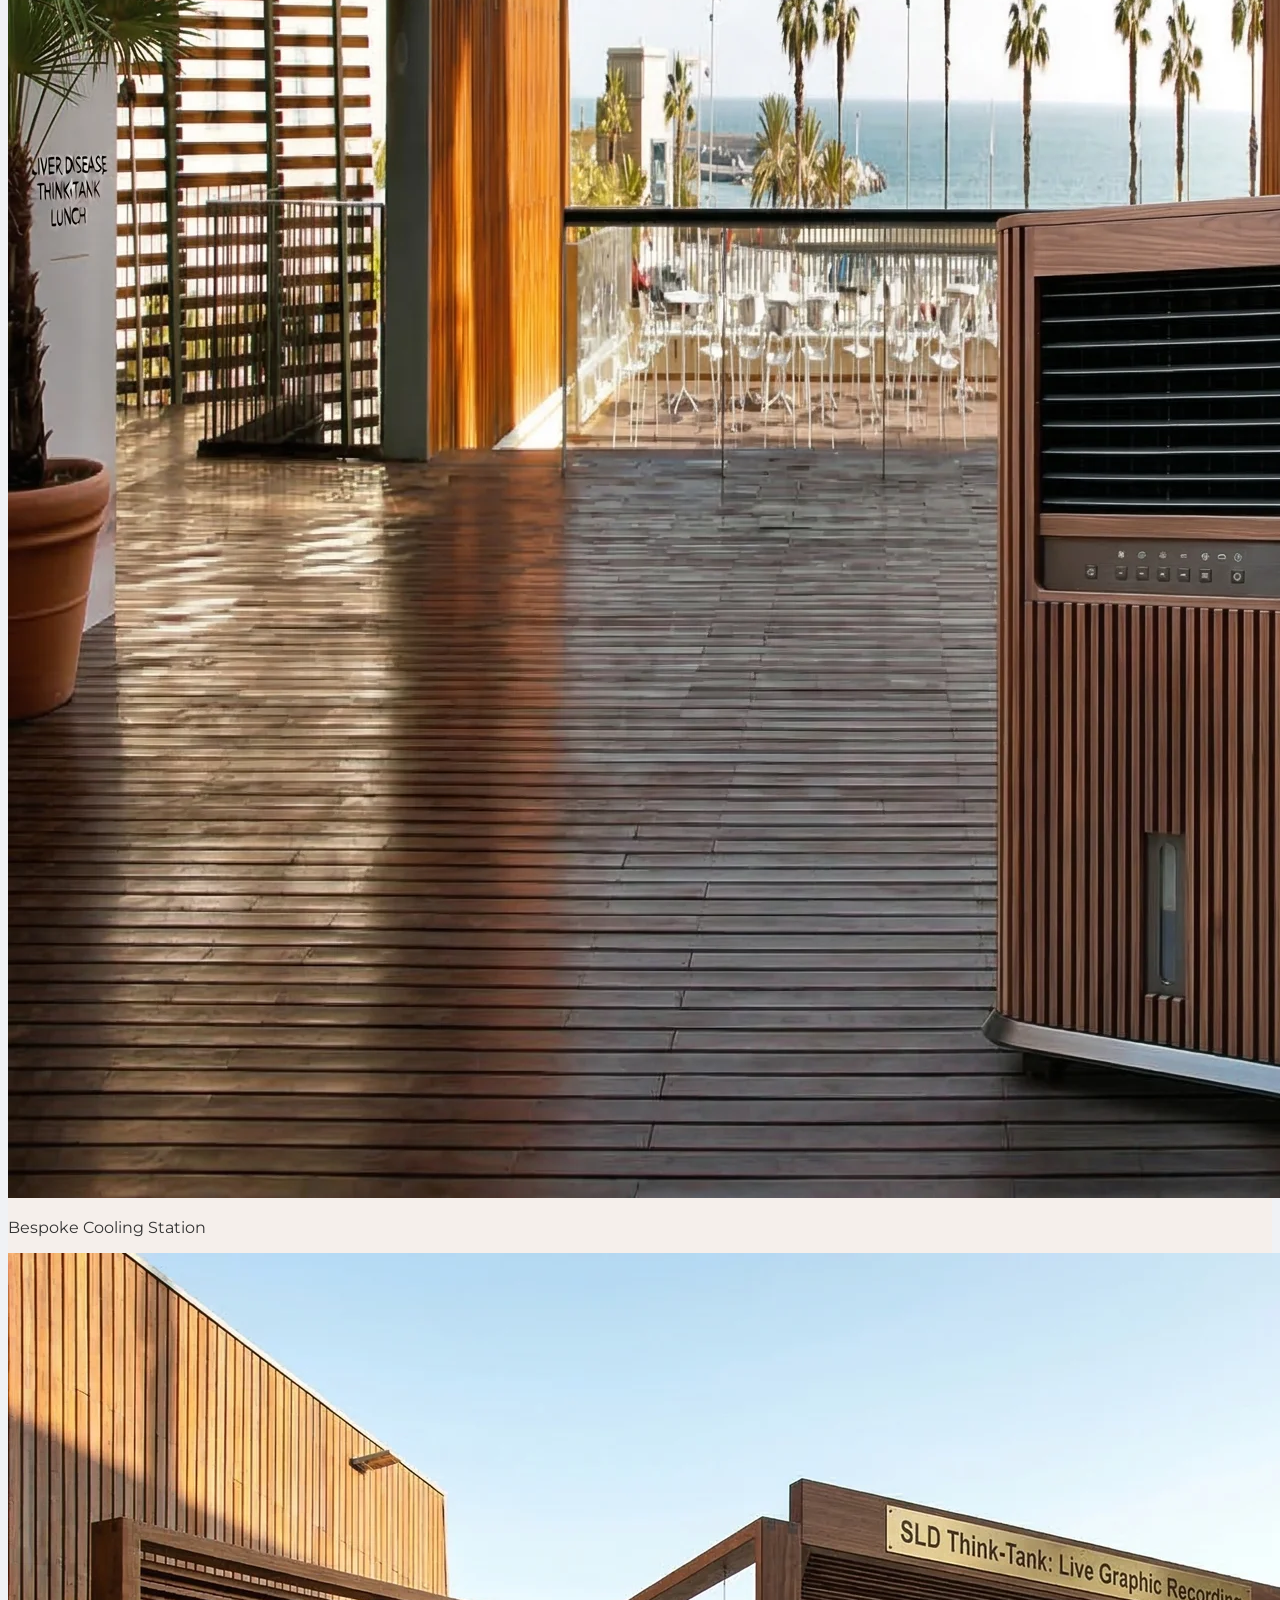
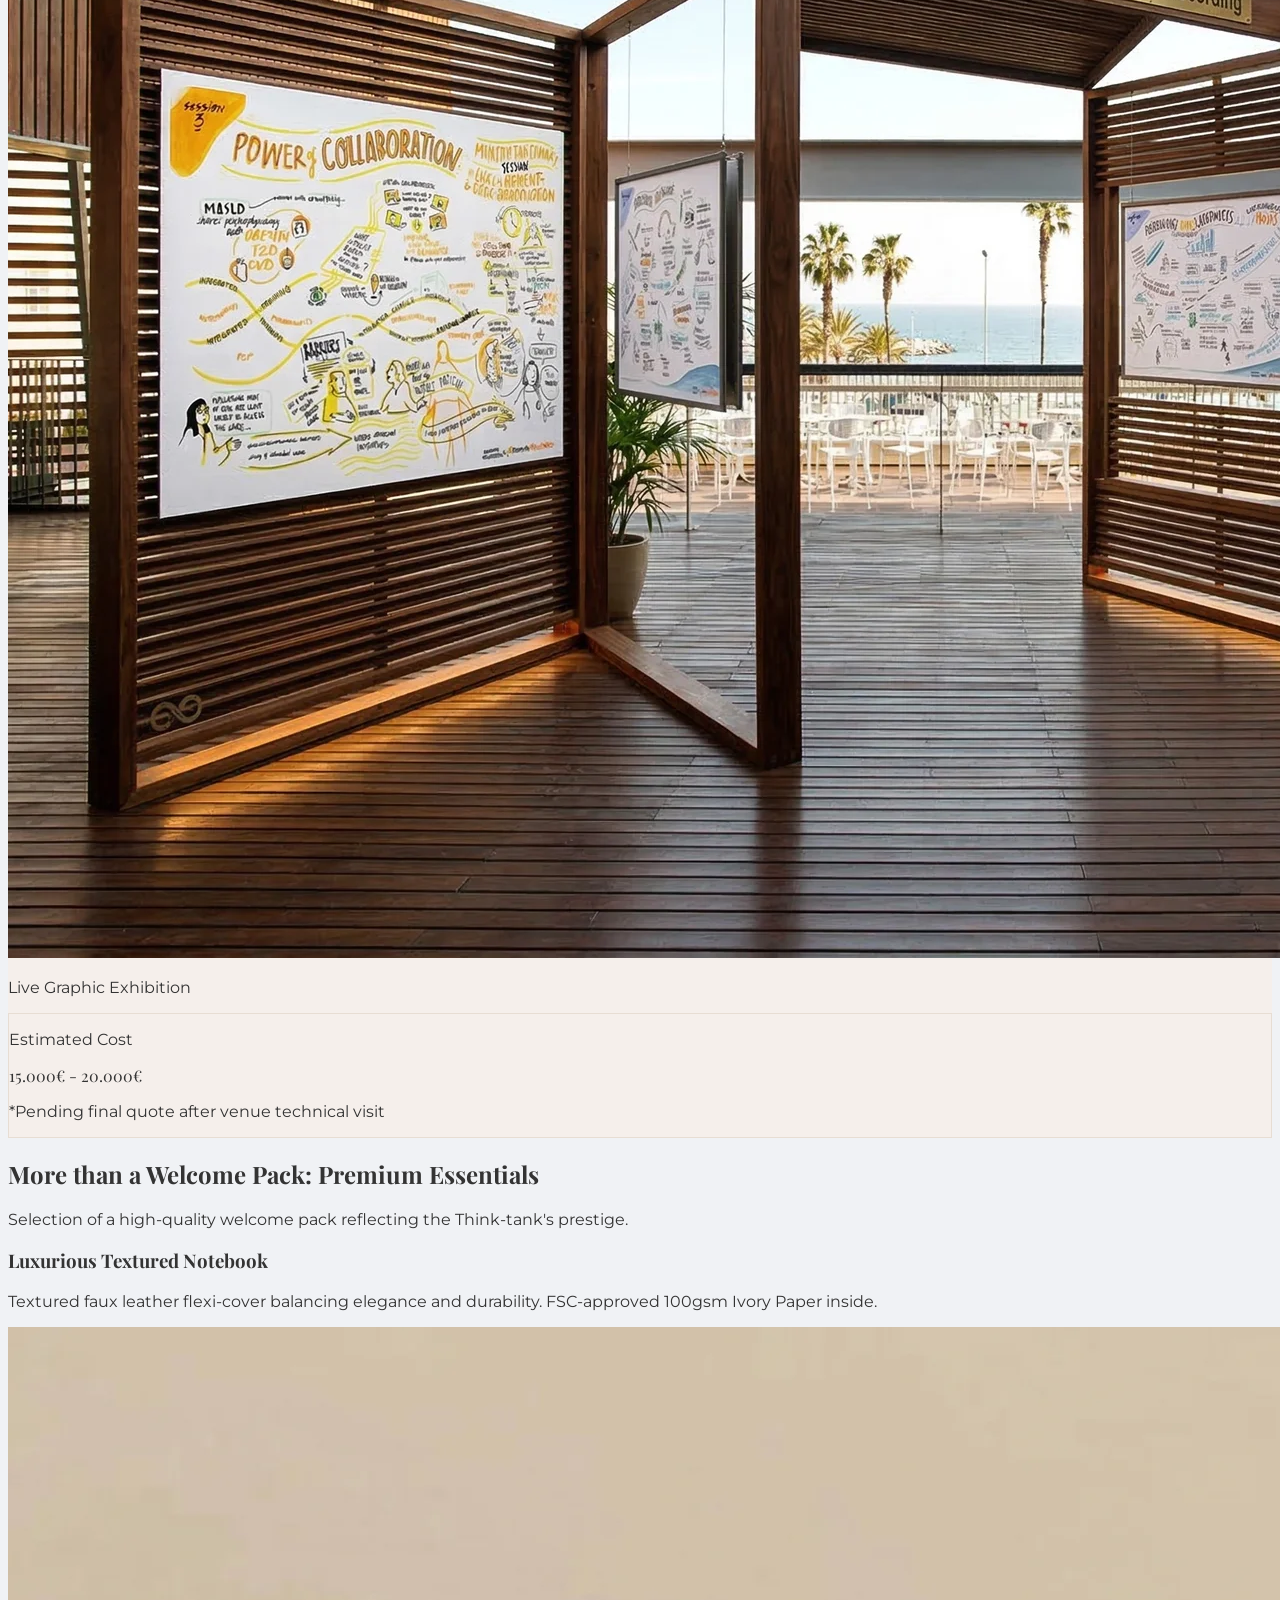
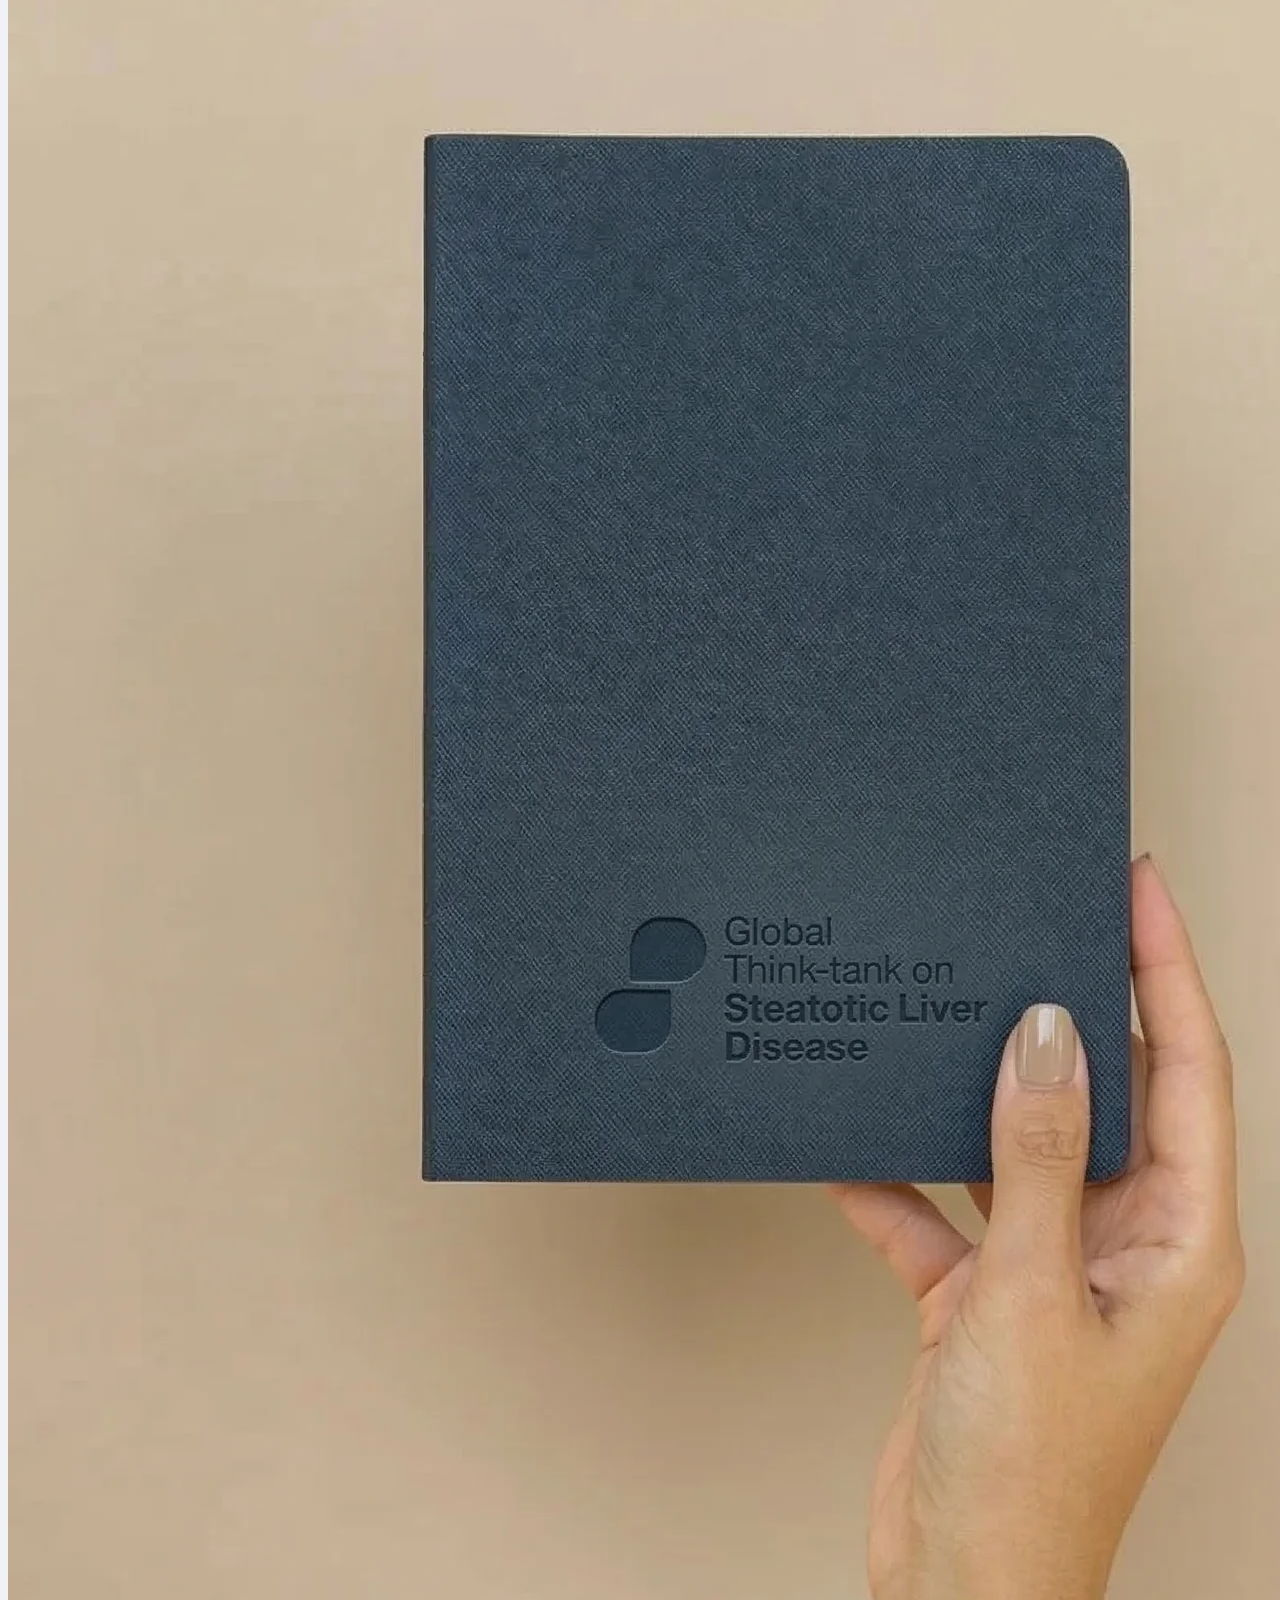
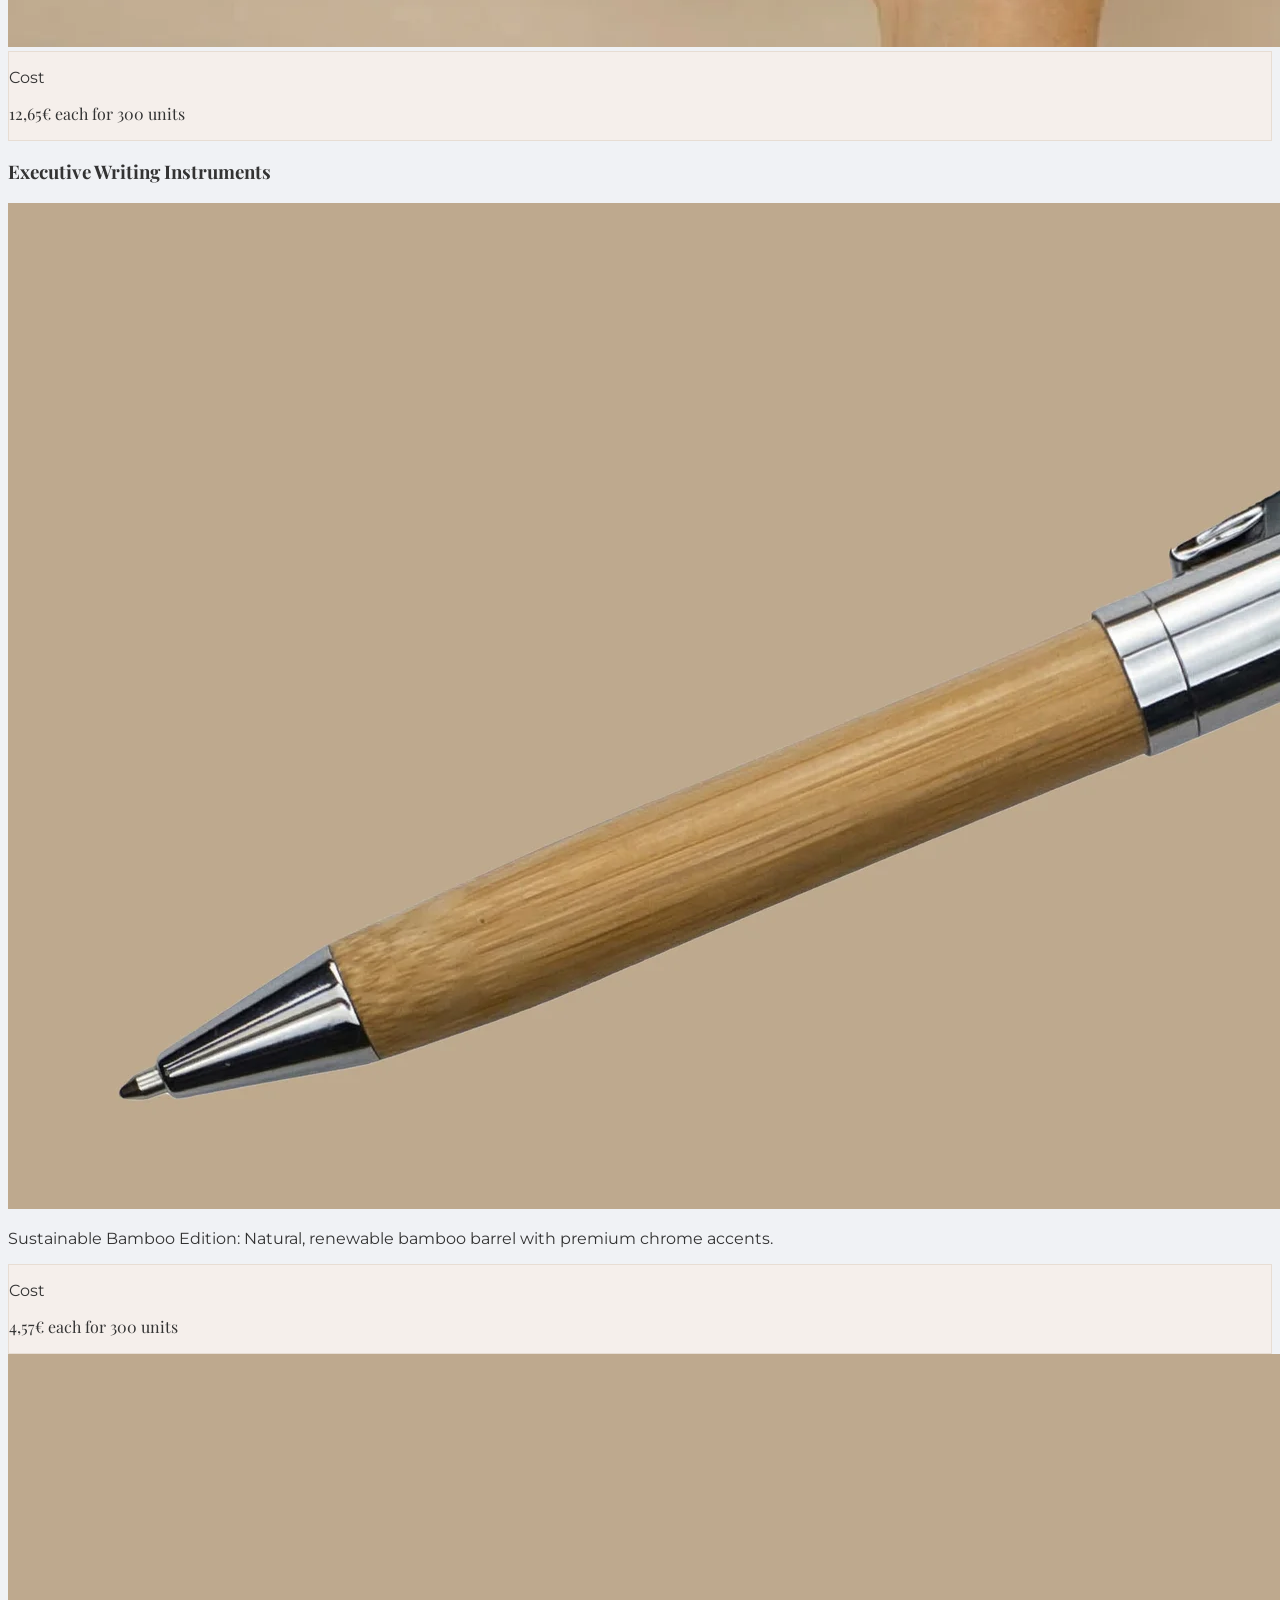
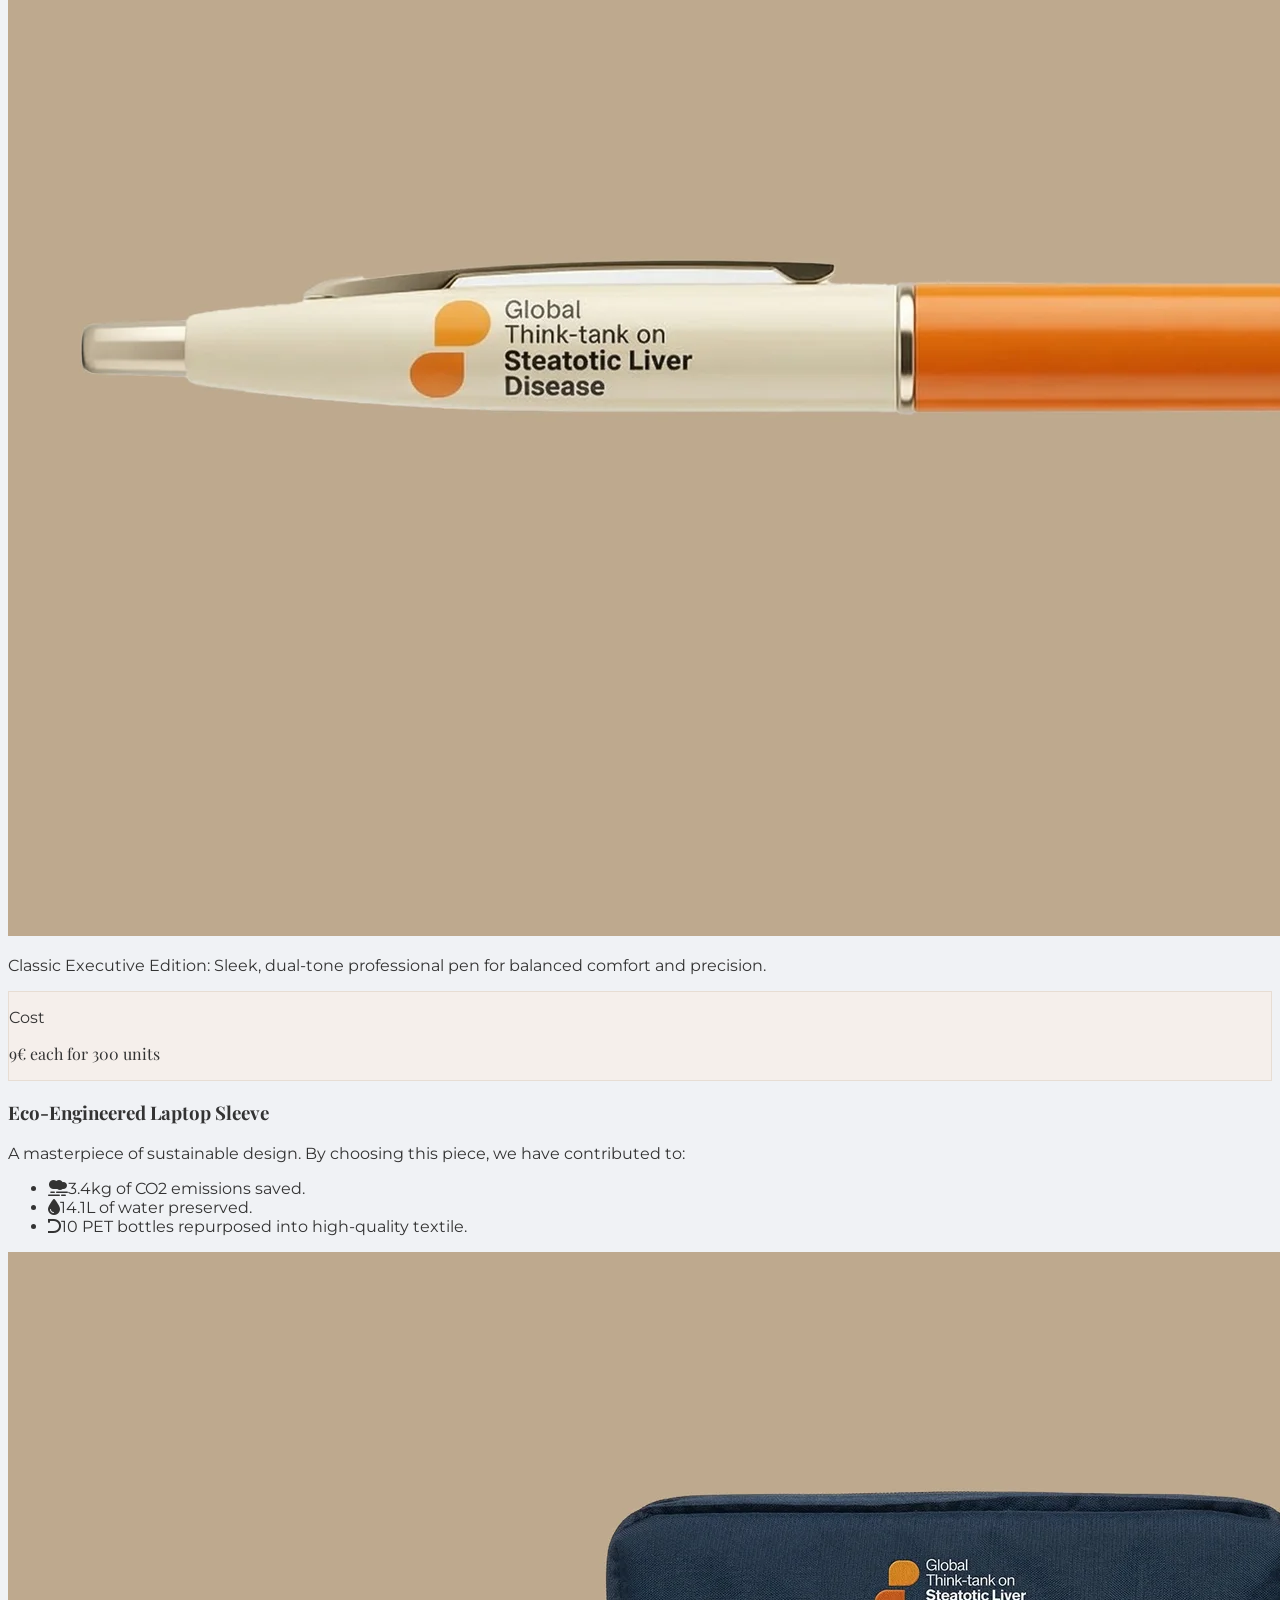
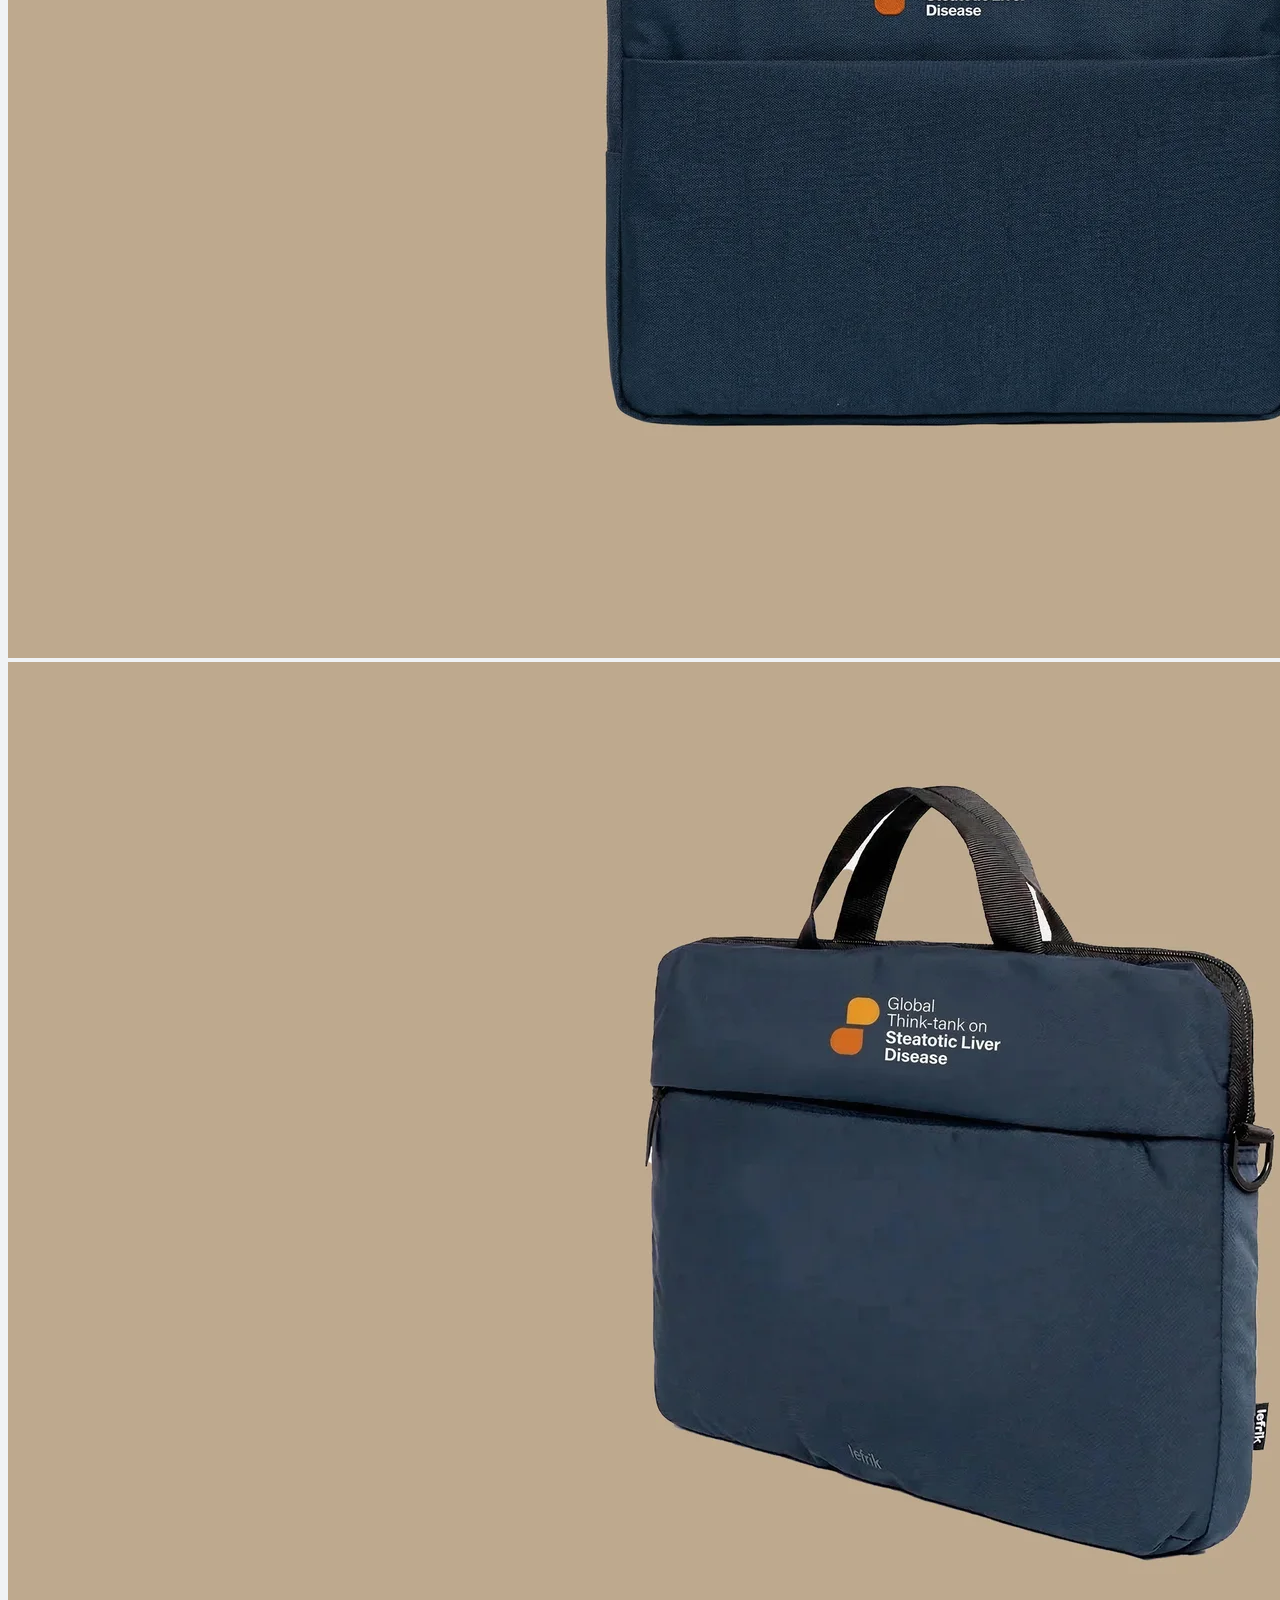
==== commit cf4eb8e0: "v3 budget to summary" ====
--- a/index.html
+++ b/index.html
@@ -33,7 +33,7 @@
                 <a href="#addon" class="text-gray-600 hover:text-heyvi transition-colors"
                     data-i18n="nav_addon">Add-Ons</a>
                 <a href="#budget" class="text-gray-600 hover:text-heyvi transition-colors"
-                    data-i18n="nav_budget">Budget</a>
+                    data-i18n="nav_budget">Investment Summary</a>
             </nav>
             <div class="lang-switch">
                 <button id="lang-es">ES</button>
@@ -390,7 +390,7 @@
         <!-- BUDGET -->
         <section id="budget" class="py-20 px-6 bg-background-light">
             <div class="max-w-2xl mx-auto text-center">
-                <h2 class="section-title text-3xl md:text-4xl font-bold mb-8" data-i18n="budget_title">Budget</h2>
+                <h2 class="section-title text-3xl md:text-4xl font-bold mb-8" data-i18n="budget_title">Investment Summary</h2>
                 <div class="investment-card rounded-lg p-8 mb-6">
                     <p class="text-gray-600 uppercase tracking-widest" data-i18n="agency_label">Agency Management Fee</p>
                     <p class="text-5xl font-bold section-title my-2">9.200€ <span class="text-2xl text-gray-500">+ IVA</span></p>
